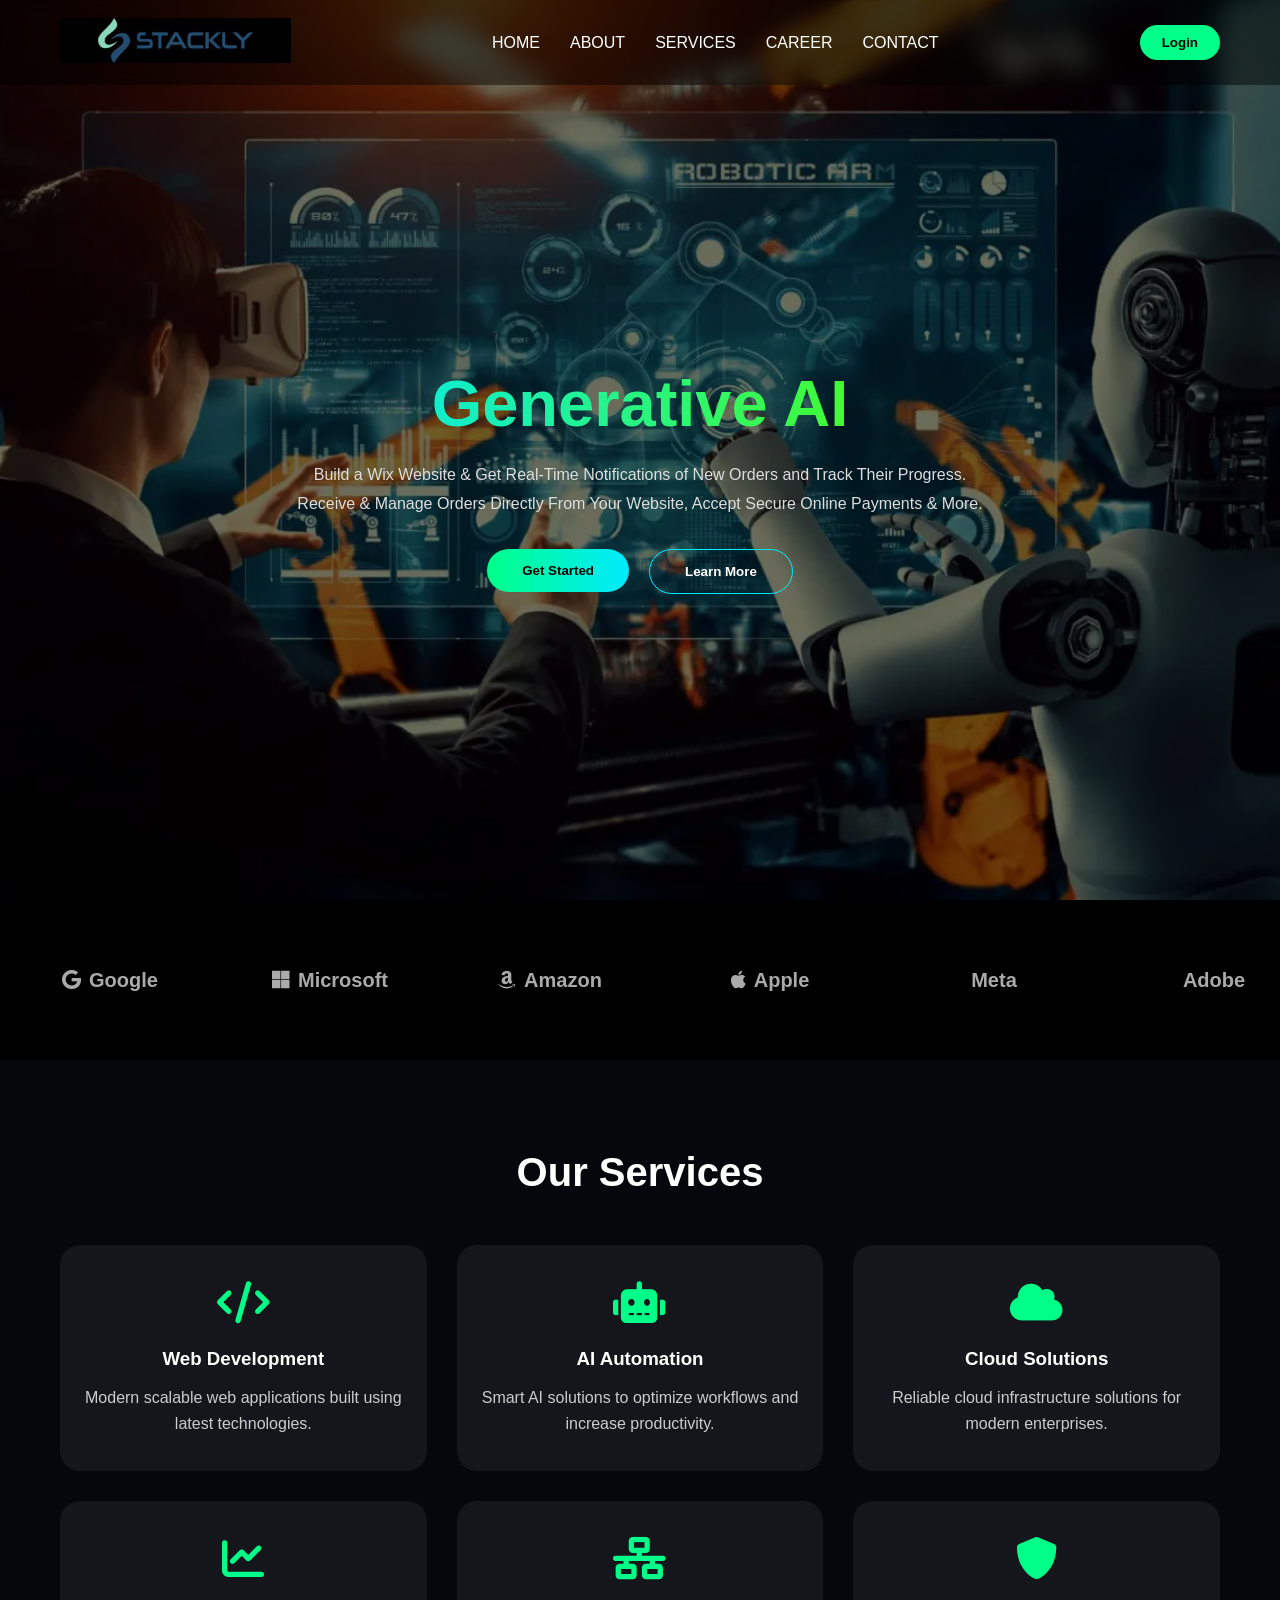
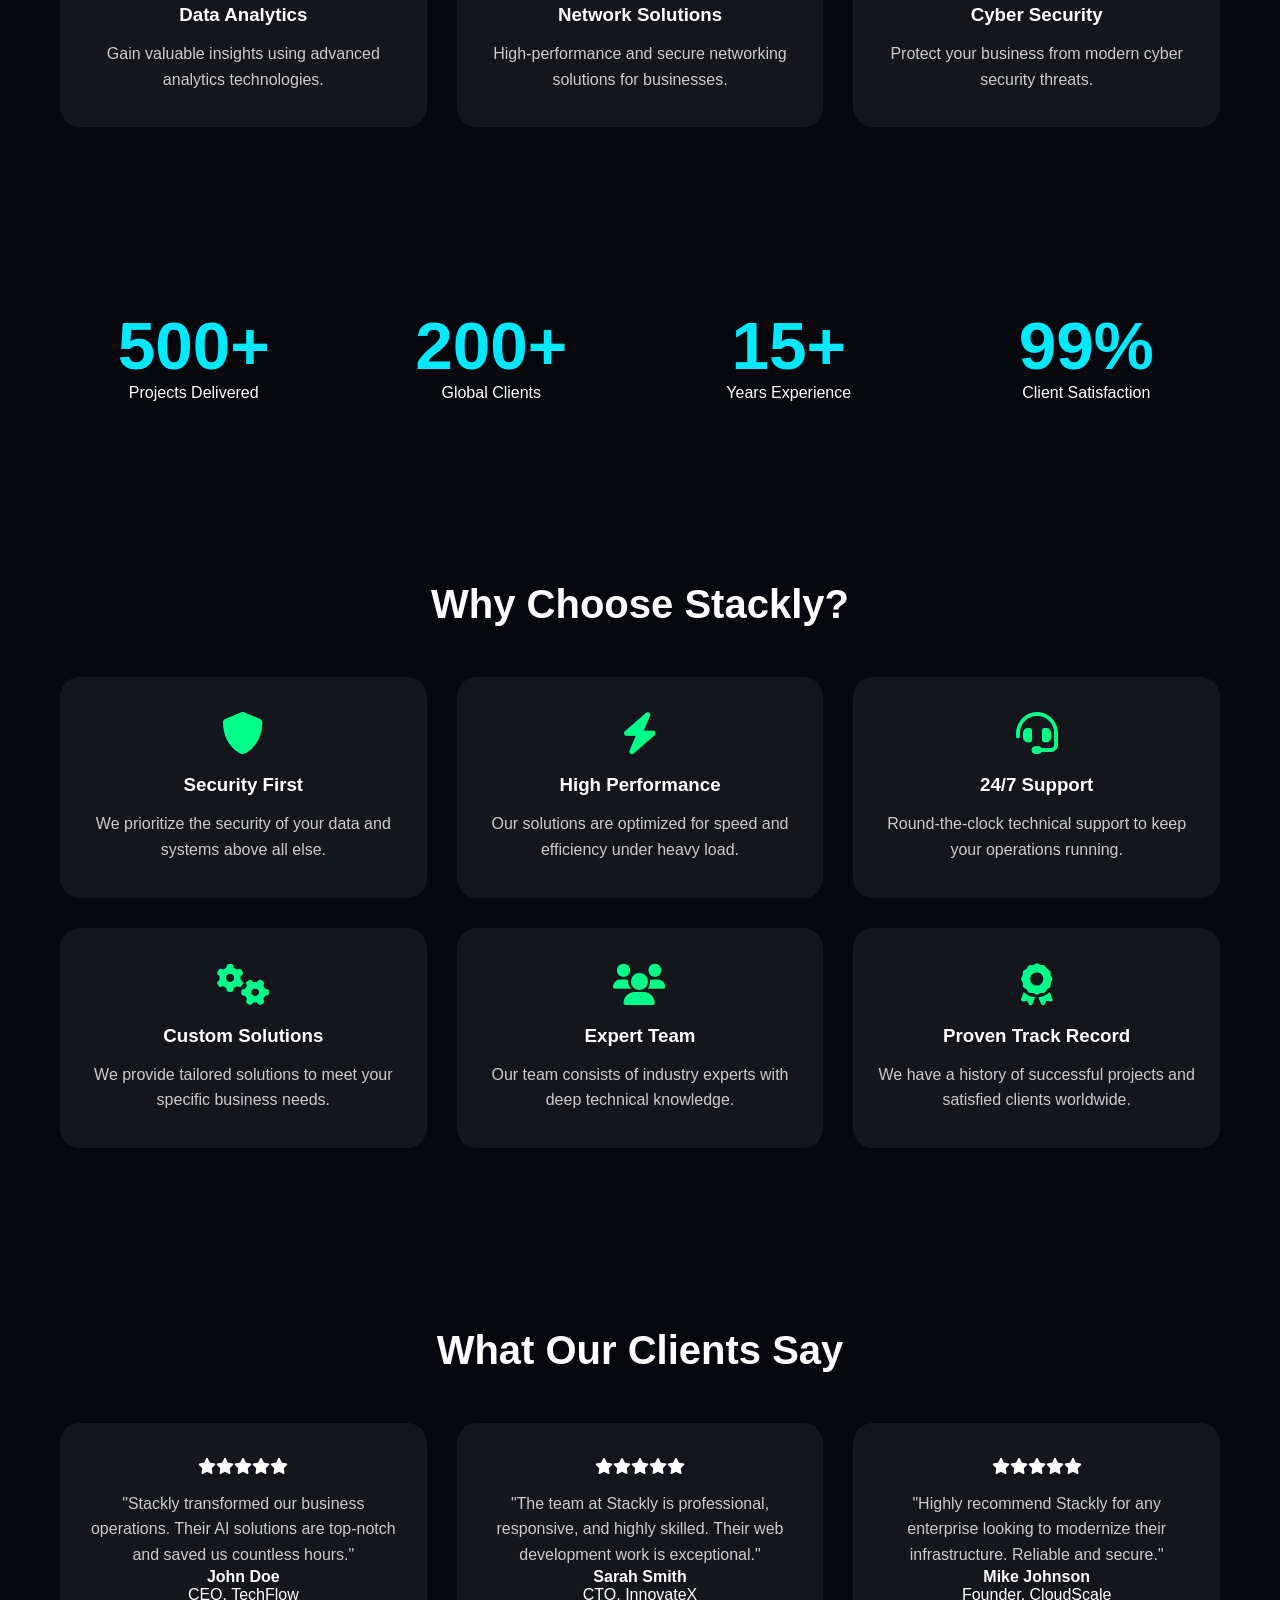
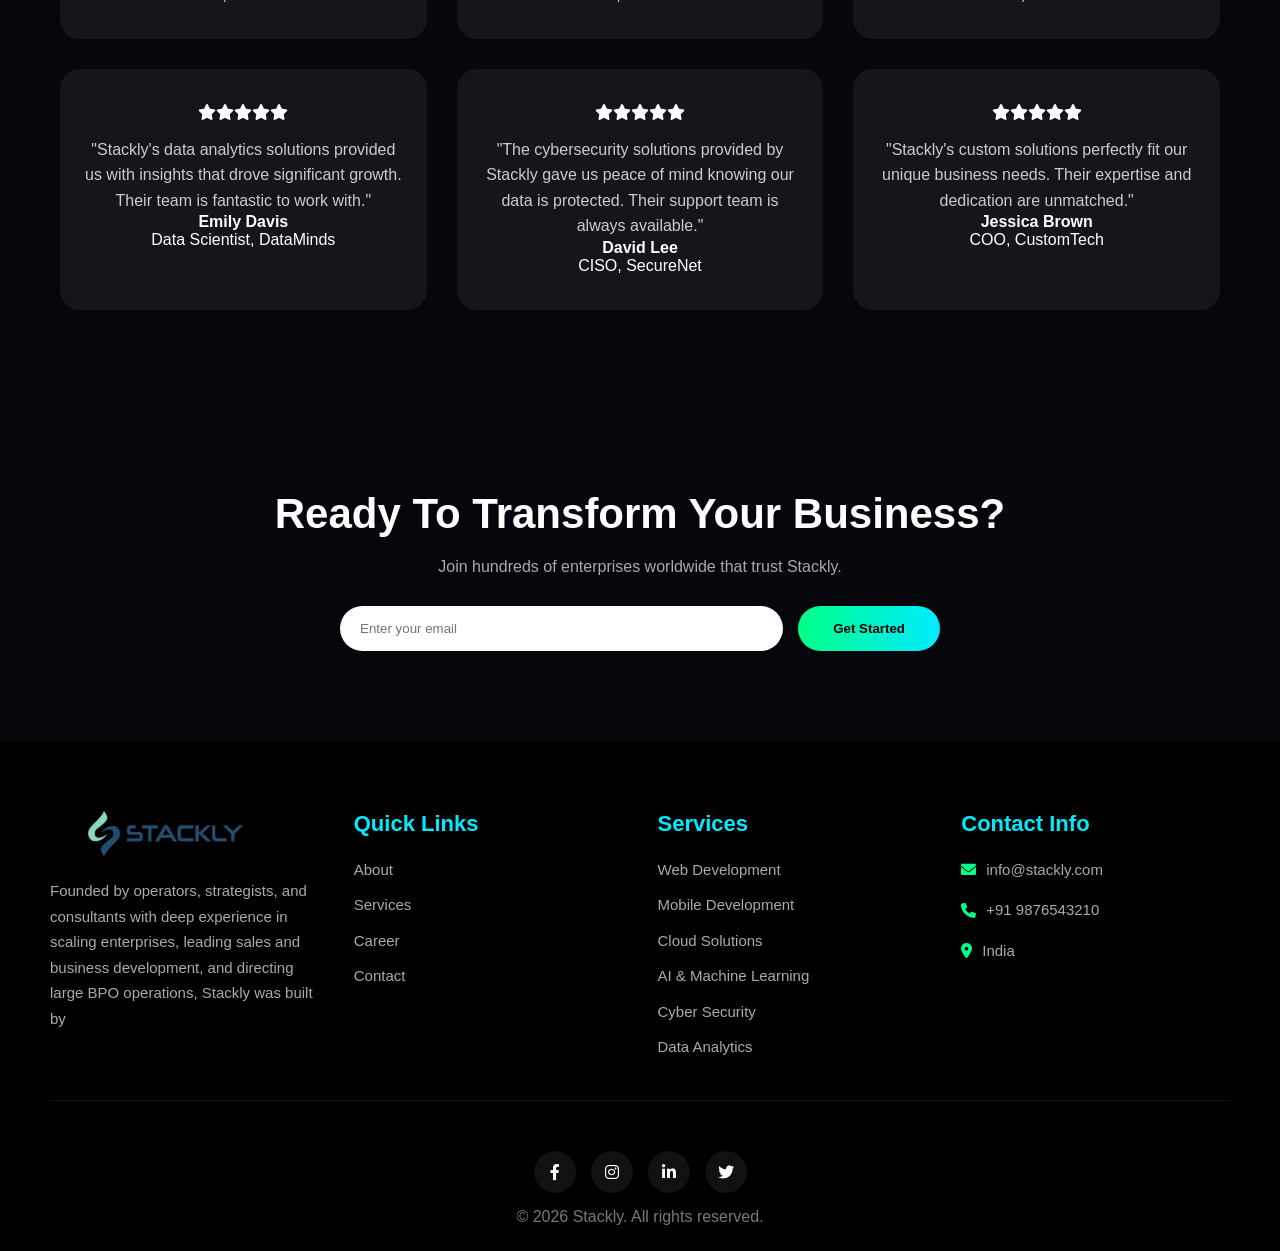
==== index.html @ a5173883 "Add files via upload" ====
<!DOCTYPE html>
<html lang="en">

<head>
  <meta charset="UTF-8" />
  <meta name="viewport" content="width=device-width, initial-scale=1.0" />

  <title>Stackly</title>

  <link rel="stylesheet" href="index.css" />

  <link rel="stylesheet"
    href="https://cdnjs.cloudflare.com/ajax/libs/font-awesome/6.0.0/css/all.min.css">
</head>

<body>

  <!-- NAVBAR -->

  <header class="navbar">

    <a href="index.html" class="logo">
      <img src="img.1.jpg" alt="Stackly Logo">
    </a>

    <nav>

      <ul class="nav-links" id="navLinks">

        <li><a href="index.html">HOME</a></li>

        <li><a href="about.html">ABOUT</a></li>

        <li><a href="services.html">SERVICES</a></li>

        <li><a href="career.html">CAREER</a></li>

        <li><a href="contact.html">CONTACT</a></li>

      </ul>

    </nav>

    <div class="nav-btns">

      <a href="login.html">
        <button class="login-btn">Login</button>
      </a>

      <div class="hamburger" id="hamburger">
        <i class="fas fa-bars"></i>
      </div>

    </div>

  </header>

  <!-- HERO SECTION -->

  <section class="hero">

    <img src="img23.webp" class="hero-bg" alt="background-image">

    <div class="hero-overlay"></div>

    <div class="hero-content">

      <h1>Generative AI</h1>

      <p>
        Build a Wix Website & Get Real-Time Notifications of New Orders and Track Their Progress.
        <br>
        Receive & Manage Orders Directly From Your Website, Accept Secure Online Payments & More.
      </p>

      <div class="hero-btns">

        <a href="services.html">
          <button class="cta">Get Started</button>
        </a>

        <a href="about.html">
          <button class="cta-secondary">Learn More</button>
        </a>

      </div>

    </div>

  </section>

  <!-- BRANDS -->

  <section class="brands">

    <div class="brands-track">

      <div class="brand-card">
        <i class="fab fa-google"></i> Google
      </div>

      <div class="brand-card">
        <i class="fab fa-microsoft"></i> Microsoft
      </div>

      <div class="brand-card">
        <i class="fab fa-amazon"></i> Amazon
      </div>

      <div class="brand-card">
        <i class="fab fa-apple"></i> Apple
      </div>

      <div class="brand-card">
        <i class="fab fa-meta"></i> Meta
      </div>

      <div class="brand-card">
        <i class="fab fa-adobe"></i> Adobe
      </div>

      <div class="brand-card">
        <i class="fab fa-google"></i> Google
      </div>

      <div class="brand-card">
        <i class="fab fa-microsoft"></i> Microsoft
      </div>

    </div>

  </section>

  <!-- SERVICES -->

  <section class="services">

    <h2 class="section-title">Our Services</h2>

    <div class="grid">

      <div class="card">

        <div class="card-icon">
          <i class="fas fa-code"></i>
        </div>

        <h3>Web Development</h3>

        <p>
          Modern scalable web applications built using latest technologies.
        </p>

      </div>

      <div class="card">

        <div class="card-icon">
          <i class="fas fa-robot"></i>
        </div>

        <h3>AI Automation</h3>

        <p>
          Smart AI solutions to optimize workflows and increase productivity.
        </p>

      </div>

      <div class="card">

        <div class="card-icon">
          <i class="fas fa-cloud"></i>
        </div>

        <h3>Cloud Solutions</h3>

        <p>
          Reliable cloud infrastructure solutions for modern enterprises.
        </p>

      </div>

      <div class="card">

        <div class="card-icon">
          <i class="fas fa-chart-line"></i>
        </div>

        <h3>Data Analytics</h3>

        <p>
          Gain valuable insights using advanced analytics technologies.
        </p>

      </div>

      <div class="card">

        <div class="card-icon">
          <i class="fas fa-network-wired"></i>
        </div>

        <h3>Network Solutions</h3>

        <p>
          High-performance and secure networking solutions for businesses.
        </p>

      </div>

      <div class="card">

        <div class="card-icon">
          <i class="fas fa-shield-alt"></i>
        </div>

        <h3>Cyber Security</h3>

        <p>
          Protect your business from modern cyber security threats.
        </p>

      </div>

    </div>

  </section>

  <!-- STATS -->

  <section class="stats">

    <div class="stats-grid">

      <div class="stat-item">

        <div class="stat-value">
          <h2>500+</h2>
        </div>

        <p>Projects Delivered</p>

      </div>

      <div class="stat-item">

        <div class="stat-value">
          <h2>200+</h2>
        </div>

        <p>Global Clients</p>

      </div>

      <div class="stat-item">

        <div class="stat-value">
          <h2>15+</h2>
        </div>

        <p>Years Experience</p>

      </div>

      <div class="stat-item">

        <div class="stat-value">
          <h2>99%</h2>
        </div>

        <p>Client Satisfaction</p>

      </div>

    </div>

  </section>

  <!-- WHY US -->

  <section class="why-us">
    <h2 class="section-title reveal">Why Choose Stackly?</h2>
    <div class="grid">
      <div class="feature-card reveal">
        <i class="fas fa-shield-alt"></i>
        <h3>Security First</h3>
        <p>We prioritize the security of your data and systems above all else.</p>
      </div>


      <div class="feature-card reveal">
        <i class="fas fa-bolt"></i>
        <h3>High Performance</h3>
        <p>Our solutions are optimized for speed and efficiency under heavy load.</p>
      </div> 
    

      <div class="feature-card reveal">
        <i class="fas fa-headset"></i>
        <h3>24/7 Support</h3>
        <p>Round-the-clock technical support to keep your operations running.</p>
      </div> 

      <div class="feature-card reveal">
        <i class="fas fa-cogs"></i>
        <h3>Custom Solutions</h3>
        <p>We provide tailored solutions to meet your specific business needs.</p>
      </div>

      <div class="feature-card reveal">
        <i class="fas fa-users"></i>
        <h3>Expert Team</h3>
        <p>Our team consists of industry experts with deep technical knowledge.</p>
    </div>

      <div class="feature-card reveal">
        <i class="fas fa-award"></i>
        <h3>Proven Track Record</h3>
        <p>We have a history of successful projects and satisfied clients worldwide.</p>
      </div>

    </div>
  </section>


  <section class="testimonials">
    <h2 class="section-title reveal">What Our Clients Say</h2>
    <div class="grid">
      <div class="testimonial-card reveal">
        <div class="stars">
          <i class="fas fa-star"></i><i class="fas fa-star"></i><i class="fas fa-star"></i><i class="fas fa-star"></i><i
            class="fas fa-star"></i>
        </div>
        <p>"Stackly transformed our business operations. Their AI solutions are top-notch and saved us countless hours."
        </p>
        <div class="client-info">
          <h4>John Doe</h4>
          <span>CEO, TechFlow</span>
        </div>
      </div>
      <div class="testimonial-card reveal">
        <div class="stars">
          <i class="fas fa-star"></i><i class="fas fa-star"></i><i class="fas fa-star"></i><i class="fas fa-star"></i><i
            class="fas fa-star"></i>
        </div>
        <p>"The team at Stackly is professional, responsive, and highly skilled. Their web development work is
          exceptional."</p>
        <div class="client-info">
          <h4>Sarah Smith</h4>
          <span>CTO, InnovateX</span>
        </div>
      </div>
      <div class="testimonial-card reveal">
        <div class="stars">
          <i class="fas fa-star"></i><i class="fas fa-star"></i><i class="fas fa-star"></i><i class="fas fa-star"></i><i class="fas fa-star"></i>
        </div>
        <p>"Highly recommend Stackly for any enterprise looking to modernize their infrastructure. Reliable and secure."
        </p>
        <div class="client-info">
          <h4>Mike Johnson</h4>
          <span>Founder, CloudScale</span>
        </div>
      </div> 
    

        <div class="testimonial-card reveal">
          <div class="stars">
            <i class="fas fa-star"></i><i class="fas fa-star"></i><i class="fas fa-star"></i><i class="fas fa-star"></i><i
              class="fas fa-star"></i></div>
          <p>"Stackly's data analytics solutions provided us with insights that drove significant growth. Their team is fantastic to work with."</p>
          <div class="client-info">
            <h4>Emily Davis</h4>
            <span>Data Scientist, DataMinds</span>
          </div>
        </div>

        <div class="testimonial-card reveal">
          <div class="stars">
            <i class="fas fa-star"></i><i class="fas fa-star"></i><i class="fas fa-star"></i><i class="fas fa-star"></i><i
              class="fas fa-star"></i></div>
          <p>"The cybersecurity solutions provided by Stackly gave us peace of mind knowing our data is protected. Their support team is always available."</p>
          <div class="client-info">
            <h4>David Lee</h4>
            <span>CISO, SecureNet</span>
          </div>
        </div> 


          <div class="testimonial-card reveal">
            <div class="stars">
              <i class="fas fa-star"></i><i class="fas fa-star"></i><i class="fas fa-star"></i><i class="fas fa-star"></i><i
                class="fas fa-star"></i></div>
            <p>"Stackly's custom solutions perfectly fit our unique business needs. Their expertise and dedication are unmatched."</p>
            <div class="client-info">
              <h4>Jessica Brown</h4>
              <span>COO, CustomTech</span>
            </div>
      </div>

    </div>
  </section>



  <!-- CTA -->

  <section class="final-cta">

    <div class="cta-content">

      <h2>Ready To Transform Your Business?</h2>

      <p>
        Join hundreds of enterprises worldwide that trust Stackly.
      </p>

      <div class="subscribe-form">

        <input type="email" placeholder="Enter your email">

        <button class="cta">Get Started</button>

      </div>

    </div>

  </section>

  <!-- FOOTER -->

  <footer class="footer">

    <div class="footer-container">

      <div class="footer-col">

        <a href="index.html" class="footer-logo">
          <img src="img.1.jpg" alt="logo">
        </a>

        <p>
          Founded by operators, strategists, and consultants with deep experience in scaling enterprises, leading sales and business development, and directing large BPO operations, Stackly was built by
        </p>

      </div>

      <div class="footer-col">

        <h3>Quick Links</h3>

        <ul>

          <li><a href="#">About</a></li>

          <li><a href="#">Services</a></li>

          <li><a href="#">Career</a></li>

          <li><a href="#">Contact</a></li>

        </ul>

      </div>
     <div class="footer-col">

        <h3>Services</h3>

        <ul>

          <li><a href="#">Web Development</a></li>

          <li><a href="#">Mobile Development</a></li>

          <li><a href="#">Cloud Solutions</a></li>

          <li><a href="#">AI & Machine Learning</a></li>
          
          <li><a href="#">Cyber Security</a></li>

          <li><a href="#">Data Analytics</a></li>

        </ul>

      </div>
      <div class="footer-col">

        <h3>Contact Info</h3>

        <div class="contact-item">
          <i class="fas fa-envelope"></i>
          <span>info@stackly.com</span>
        </div>

        <div class="contact-item">
          <i class="fas fa-phone"></i>
          <span>+91 9876543210</span>
        </div>

        <div class="contact-item">
          <i class="fas fa-map-marker-alt"></i>
          <span>India</span>
        </div>

      </div>

    </div>

    <div class="footer-bottom">

      <div class="social-media">

        <a href="#">
          <i class="fab fa-facebook-f"></i>
        </a>

        <a href="#">
          <i class="fab fa-instagram"></i>
        </a>

        <a href="#">
          <i class="fab fa-linkedin-in"></i>
        </a>

        <a href="#">
          <i class="fab fa-twitter"></i>
        </a>

      </div>

      <p>© 2026 Stackly. All rights reserved.</p>

    </div>

  </footer>

  <script src="script.js"></script>

</body>

</html>
---- index.css ----
*{
  margin:0;
  padding:0;
  box-sizing:border-box;
  font-family:"Segoe UI",sans-serif;
}

body{
  background:#05070d;
  color:#fff;
  overflow-x:hidden;
}

/* NAVBAR */

.navbar{
  width:100%;
  padding:18px 60px;
  display:flex;
  justify-content:space-between;
  align-items:center;
  position:fixed;
  top:0;
  left:0;
  z-index:1000;
  background:rgba(0,0,0,0.45);
  backdrop-filter:blur(10px);
}

.logo img{
  height:45px;
}

.nav-links{
  display:flex;
  gap:30px;
  list-style:none;
}

.nav-links a{
  text-decoration:none;
  color:#fff;
  transition:0.3s;
}

.nav-links a:hover{
  color:#00eaff;
}

.nav-btns{
  display:flex;
  align-items:center;
  gap:15px;
}

.login-btn{
  padding:10px 22px;
  border:none;
  border-radius:30px;
  background:#00ff88;
  color:#000;
  cursor:pointer;
  font-weight:600;
}

.hamburger{
  display:none;
  font-size:24px;
  color:#fff;
  cursor:pointer;
}

/* HERO */

.hero{
  position:relative;
  min-height:100vh;
  display:flex;
  justify-content:center;
  align-items:center;
  text-align:center;
  overflow:hidden;
  padding:100px 20px 40px;
}

.hero-bg{
  position:absolute;
  top:0;
  left:0;
  width:100%;
  height:100%;
  object-fit:cover;
  object-position:center;
  z-index:-2;
}

.hero-overlay{
  position:absolute;
  inset:0;
  background:rgba(0,0,0,0.55);
  z-index:-1;
}

.hero-content{
  max-width:800px;
  position:relative;
  z-index:2;
}

.hero h1{
  font-size:65px;
  margin-bottom:20px;

  background:linear-gradient(to right,#00eaff,#52ff00);
  -webkit-background-clip:text;
  color:transparent;
}

.hero p{
  line-height:1.8;
  color:#ddd;
}

.hero-btns{
  margin-top:30px;
  display:flex;
  justify-content:center;
  gap:20px;
}

.cta,
.cta-secondary{
  padding:14px 35px;
  border-radius:30px;
  cursor:pointer;
  font-weight:bold;
}

.cta{
  border:none;
  background:linear-gradient(to right,#00ff88,#00eaff);
  color:#000;
}

.cta-secondary{
  border:1px solid #00eaff;
  background:transparent;
  color:#fff;
}

/* BRANDS */

.brands{
  padding:45px 0;
  background:#000;
  overflow:hidden;
}

.brands-track{
  display:flex;
  width:max-content;
  animation:scroll 25s linear infinite;
}

.brand-card{
  min-width:220px;
  height:70px;
  display:flex;
  align-items:center;
  justify-content:center;
  gap:8px;
  color:#aaa;
  font-size:20px;
  font-weight:bold;
}

@keyframes scroll{
  from{
    transform:translateX(0);
  }

  to{
    transform:translateX(-50%);
  }
}

/* SERVICES */

.services,
.stats,
.why-us,
.testimonials{
  padding:90px 60px;
}

.section-title{
  text-align:center;
  margin-bottom:50px;
  font-size:40px;
}

.grid{
  display:grid;
  grid-template-columns:repeat(3,1fr);
  gap:30px;
}

.card,
.feature-card,
.testimonial-card{
  padding:35px 25px;
  background:rgba(255,255,255,0.06);
  border-radius:20px;
  text-align:center;
  transition:0.4s;
}

.card:hover,
.feature-card:hover,
.testimonial-card:hover{
  transform:translateY(-10px);
  border:1px solid #00eaff;
}

.card-icon,
.feature-card i{
  font-size:42px;
  color:#00ff88;
  margin-bottom:20px;
}

.card p,
.feature-card p,
.testimonial-card p{
  color:#ccc;
  margin-top:15px;
  line-height:1.6;
}

/* STATS */

.stats-grid{
  display:grid;
  grid-template-columns:repeat(4,1fr);
  gap:30px;
  text-align:center;
}

.stat-value{
  font-size:45px;
  color:#00eaff;
}

/* CTA */

.final-cta{
  padding:90px 20px;
  text-align:center;
}

.cta-content h2{
  font-size:42px;
  margin-bottom:20px;
}

.cta-content p{
  color:#aaa;
  margin-bottom:30px;
}

.subscribe-form{
  display:flex;
  justify-content:center;
  gap:15px;
  max-width:600px;
  margin:auto;
}

.subscribe-form input{
  flex:1;
  padding:15px 20px;
  border-radius:30px;
  border:none;
  outline:none;
}

/* FOOTER */

.footer{
  background:#000;
  padding:70px 50px 25px;
}

.footer-container{
  display:grid;
  grid-template-columns:repeat(4,1fr);
  gap:35px;
}

.footer-logo img{
  height:45px;
  margin-bottom:15px;
}

.footer-col h3{
  color:#00eaff;
  margin-bottom:20px;
  font-size:22px;
}

.footer-col p,
.footer-col a,
.contact-item{
  color:#aaa;
  text-decoration:none;
  line-height:1.7;
  font-size:15px;
}

.footer-col ul{
  list-style:none;
}

.footer-col ul li{
  margin-bottom:10px;
}

.footer-col ul li a:hover{
  color:#00eaff;
}

.contact-item{
  display:flex;
  align-items:center;
  gap:10px;
  margin-bottom:15px;
}

.contact-item i{
  color:#00ff88;
}

.social-media{
  margin:30px 0 15px;
  display:flex;
  justify-content:center;
  align-items:center;
  gap:15px;
}

.social-media a{
  width:42px;
  height:42px;
  border-radius:50%;
  background:#111;
  display:flex;
  justify-content:center;
  align-items:center;
  color:#fff;
  text-decoration:none;
  transition:0.3s;
}

.social-media a:hover{
  background:#00eaff;
  color:#000;
}

.footer-bottom{
  border-top:1px solid rgba(255,255,255,0.08);
  padding-top:20px;
  text-align:center;
  color:#777;
  margin-top:30px;
}

/* TABLET */

@media(max-width:992px){

  .navbar{
    padding:15px 30px;
  }

  .grid{
    grid-template-columns:repeat(2,1fr);
  }

  .stats-grid{
    grid-template-columns:repeat(2,1fr);
  }

  .footer-container{
    grid-template-columns:repeat(2,1fr);
  }

  .hero h1{
    font-size:50px;
  }

}

/* MOBILE */

@media(max-width:768px){

  .navbar{
    padding:10px 12px;
  }

  .logo img{
    height:32px;
  }

  .login-btn{
    padding:6px 12px;
    font-size:11px;
  }

  .hamburger{
    display:block;
  }

  .nav-links{
    position:fixed;
    top:0;
    right:-100%;
    width:230px;
    height:100vh;
    background:#05070d;
    flex-direction:column;
    padding:85px 25px;
    gap:22px;
    transition:0.4s;
    z-index:2500;
  }

  .nav-links.active{
    right:0;
  }

  .hero{
    min-height:100vh;
    padding:75px 20px 30px;
  }

  .hero-bg{
    object-fit:cover;
    object-position:center top;
  }

  .hero-content{
    max-width:100%;
    margin-top:20px;
  }

  .hero h1{
    font-size:28px;
    margin-bottom:12px;
  }

  .hero p{
    font-size:12px;
    line-height:1.5;
  }

  .hero-btns{
    flex-direction:column;
    gap:12px;
    margin-top:22px;
  }

  .hero-btns a{
    width:100%;
  }

  .cta,
  .cta-secondary{
    width:100%;
    padding:12px 20px;
  }

  .brands{
    padding:25px 0;
  }

  .brand-card{
    min-width:140px;
    height:50px;
    font-size:13px;
  }

  .services,
  .stats,
  .why-us,
  .testimonials{
    padding:40px 15px;
  }

  .grid,
  .stats-grid,
  .footer-container{
    grid-template-columns:1fr;
    gap:18px;
  }

  .section-title{
    font-size:26px;
  }

  .footer{
    padding:45px 18px 25px;
  }

  .footer-container{
    gap:28px;
    text-align:center;
  }

  .footer-logo img{
    height:38px;
  }

  .contact-item{
    justify-content:center;
  }

  .social-media{
    flex-wrap:wrap;
    gap:12px;
  }

  .social-media a{
    width:40px;
    height:40px;
  }

  .footer-col h3{
    font-size:20px;
  }

  .footer-col p,
  .footer-col a{
    font-size:14px;
  }

}

/* SMALL MOBILE */

@media(max-width:480px){

  .hero h1{
    font-size:26px;
  }

  .hero p{
    font-size:12px;
  }

  .section-title{
    font-size:24px;
  }

  .cta-content h2{
    font-size:24px;
  }

}
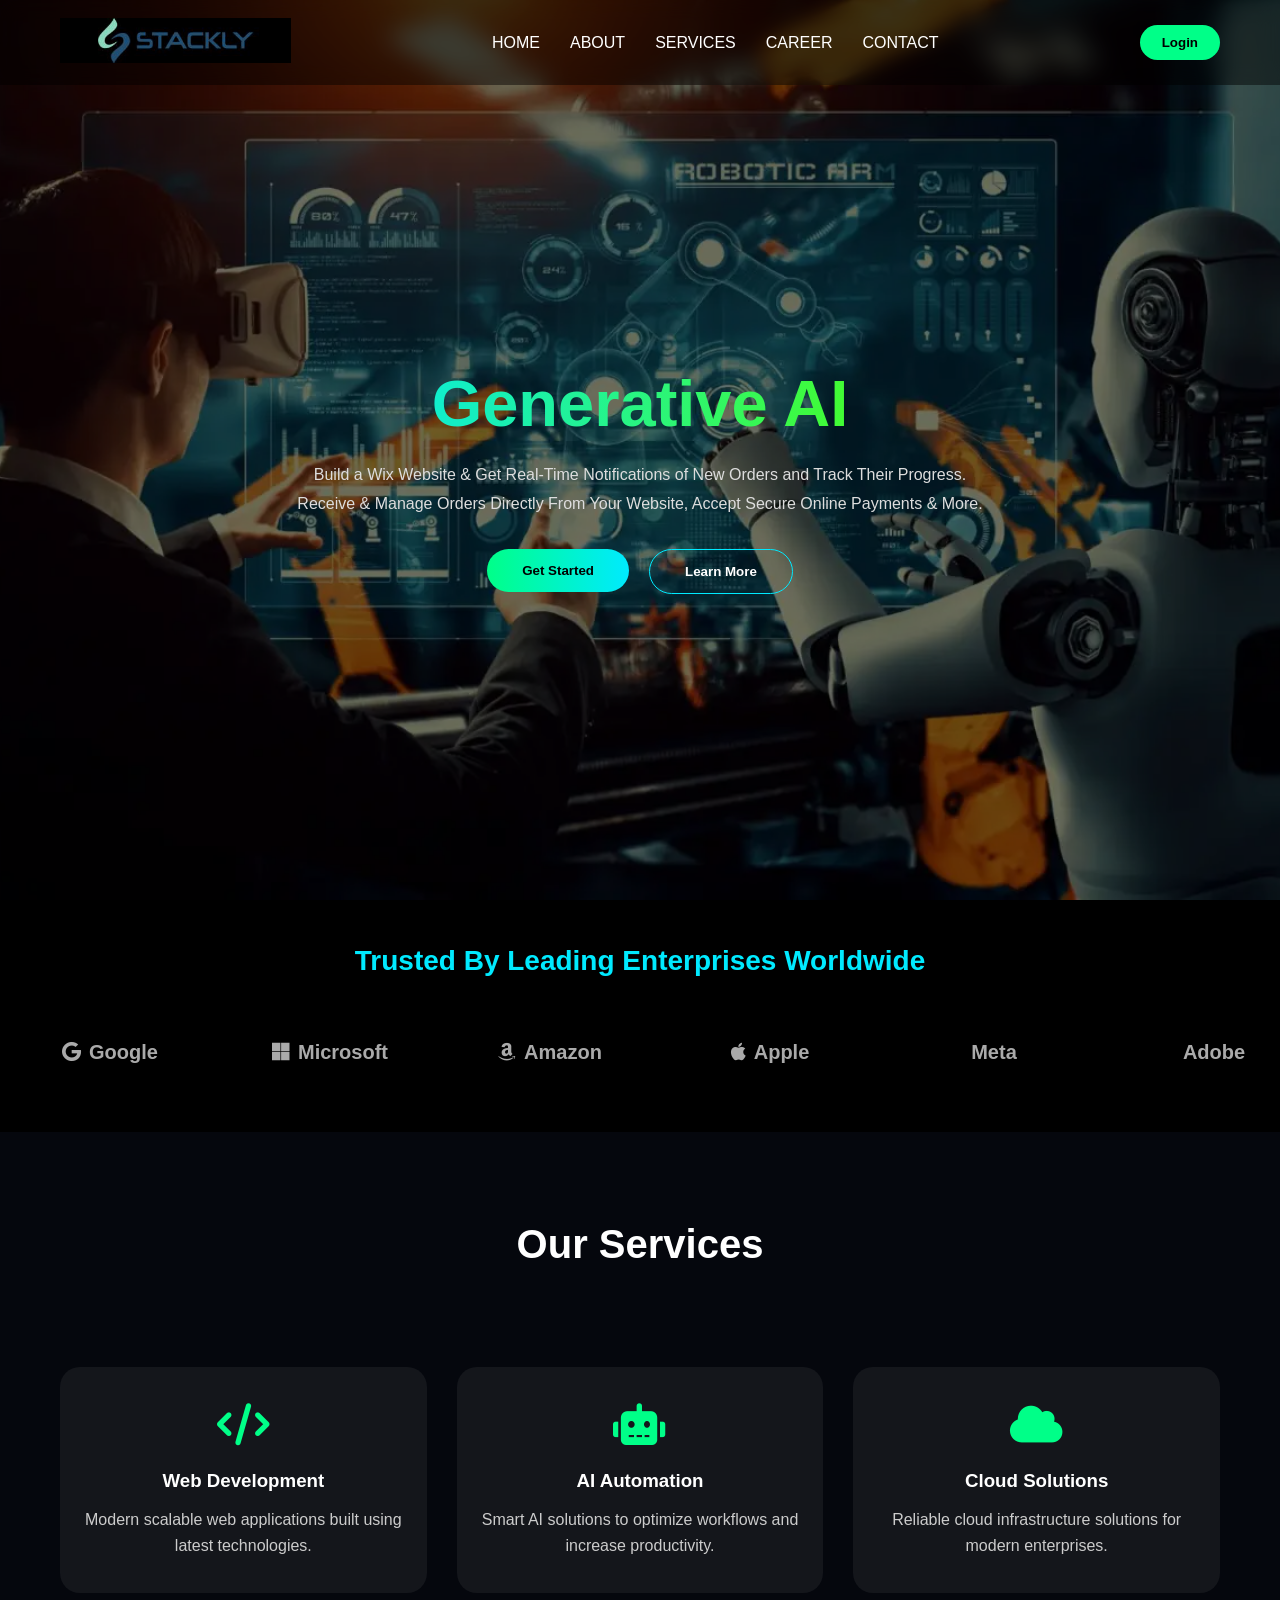
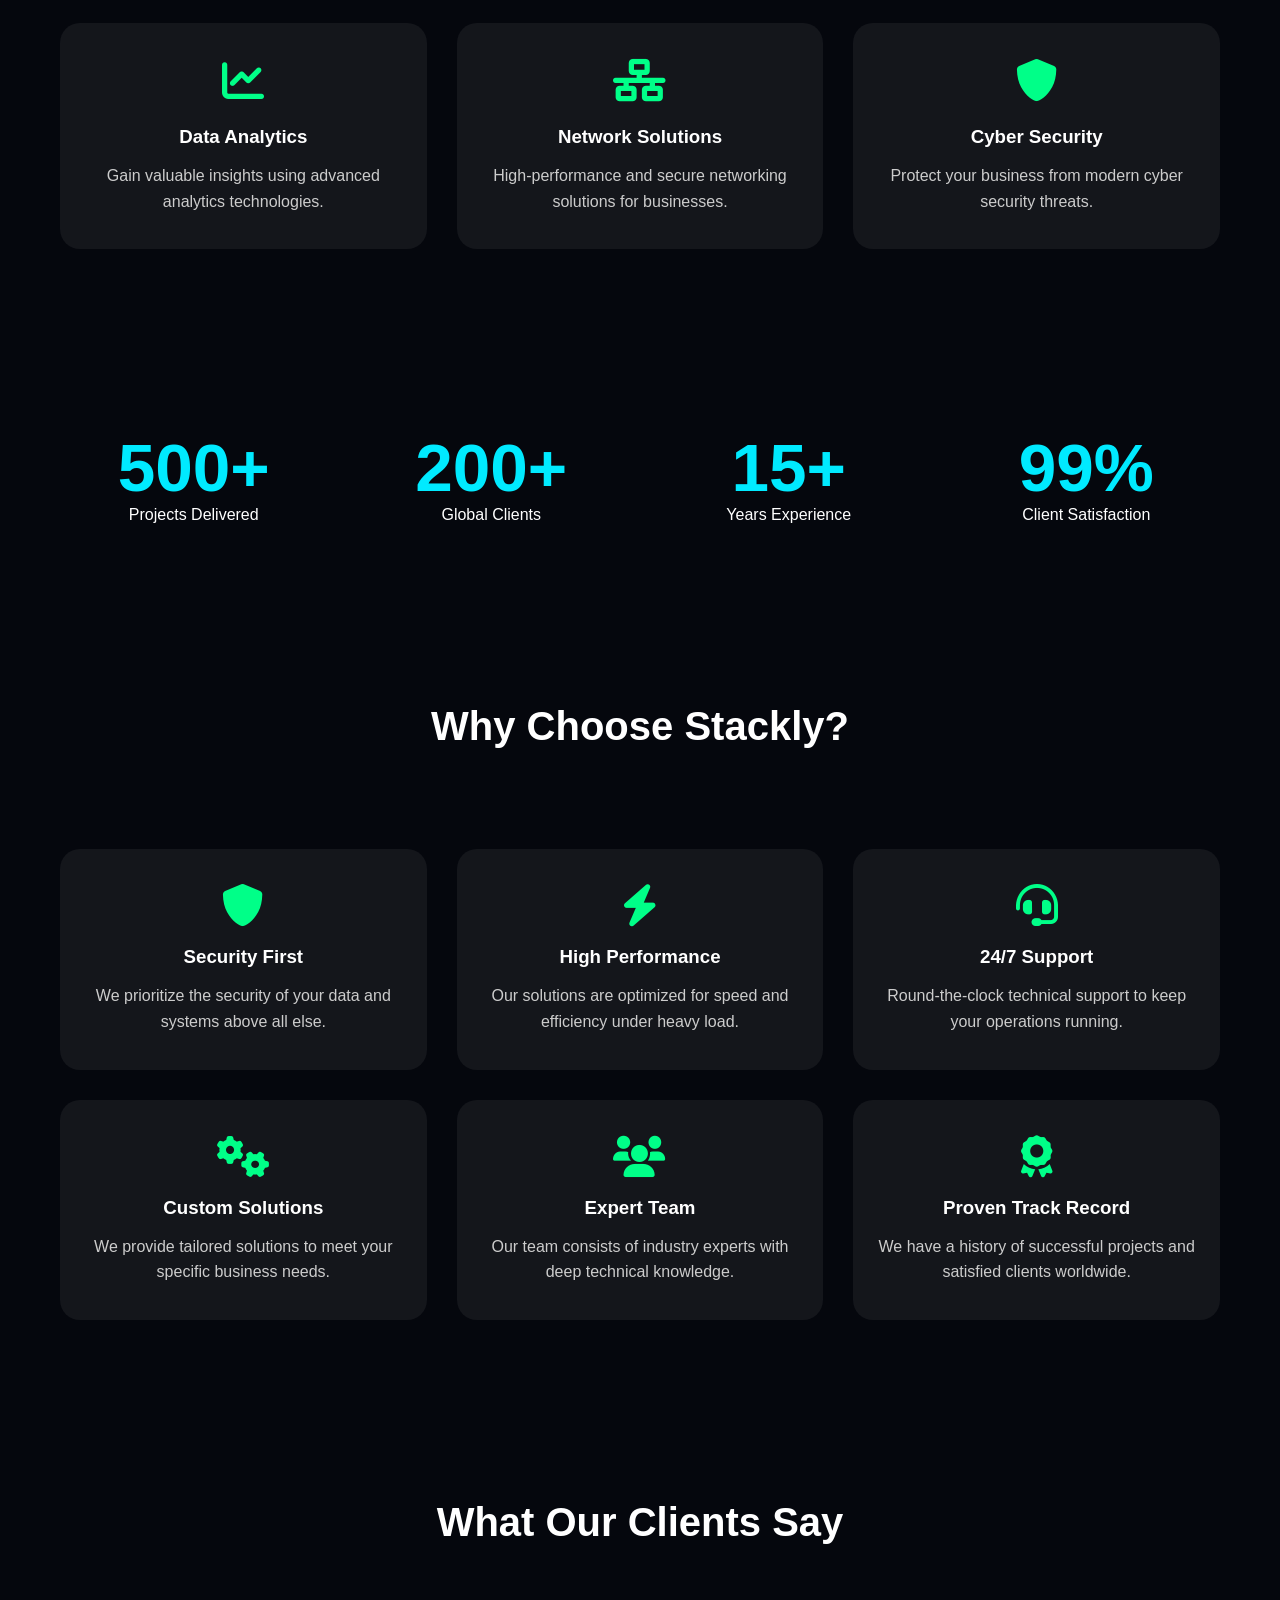
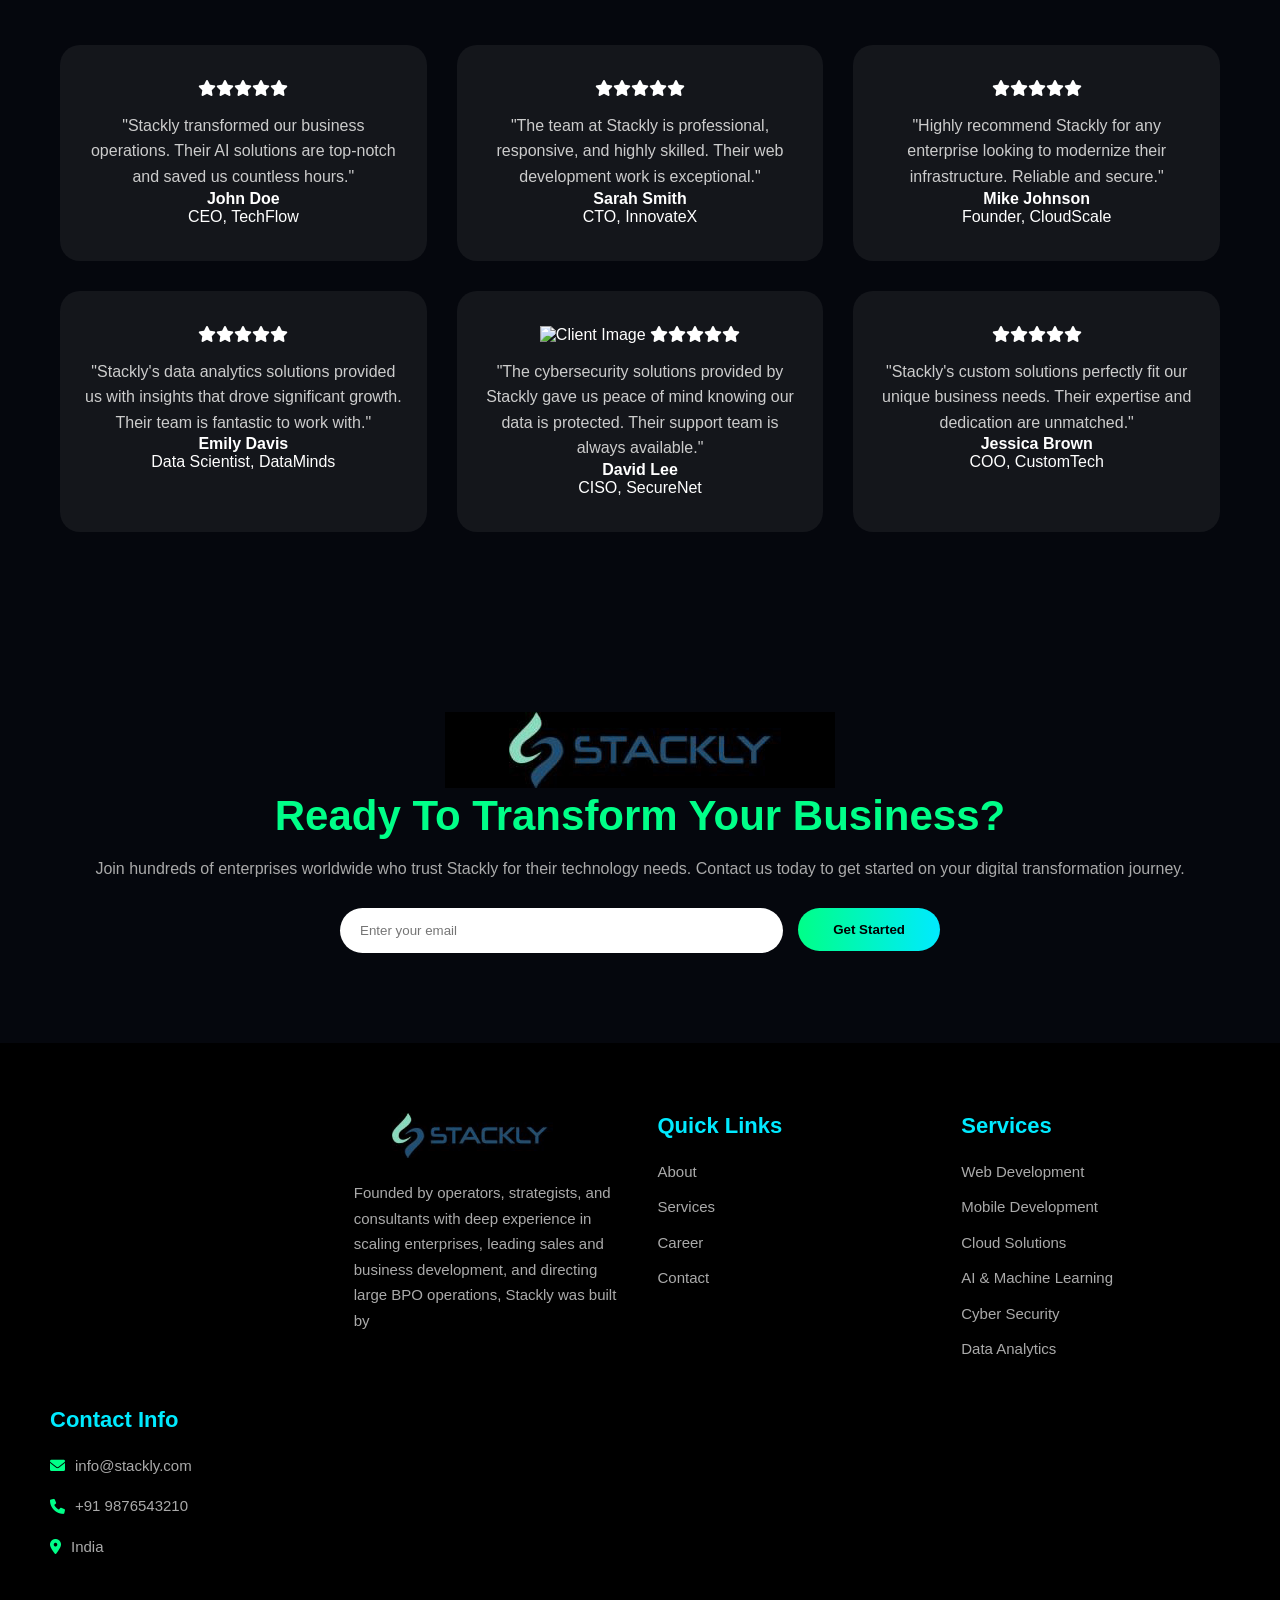
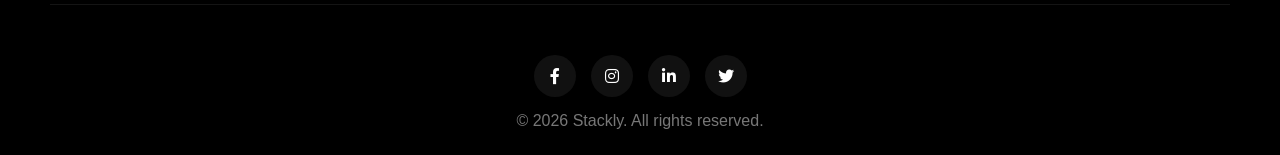
==== commit 6bc99a7a: "Add files via upload" ====
--- a/index.html
+++ b/index.html
@@ -14,6 +14,16 @@
 </head>
 
 <body>
+<body>
+    <div class="preloader">
+        <div class="preloader-content">
+            <img src="img.1.jpg" alt="Stackly Logo" class="preloader-logo">
+            <div class="loading-dots"><span></span><span></span><span></span></div>
+        </div>
+    </div>
+  
+    
+
 
   <!-- NAVBAR -->
 
@@ -29,13 +39,13 @@
 
         <li><a href="index.html">HOME</a></li>
 
-        <li><a href="about.html">ABOUT</a></li>
-
-        <li><a href="services.html">SERVICES</a></li>
-
-        <li><a href="career.html">CAREER</a></li>
-
-        <li><a href="contact.html">CONTACT</a></li>
+        <li><a  href="405.html">ABOUT</a></li>
+
+        <li><a href=" 405.html">SERVICES</a></li>
+
+        <li><a href=" 405.html">CAREER</a></li>
+
+        <li><a href=" 405.html">CONTACT</a></li>
 
       </ul>
 
@@ -45,6 +55,8 @@
 
       <a href="login.html">
         <button class="login-btn">Login</button>
+
+
       </a>
 
       <div class="hamburger" id="hamburger">
@@ -75,11 +87,11 @@
 
       <div class="hero-btns">
 
-        <a href="services.html">
+        <a href="405.html">
           <button class="cta">Get Started</button>
         </a>
 
-        <a href="about.html">
+        <a href=" 405.html">
           <button class="cta-secondary">Learn More</button>
         </a>
 
@@ -92,6 +104,8 @@
   <!-- BRANDS -->
 
   <section class="brands">
+    <h2 class="brand-title">Trusted By Leading Enterprises Worldwide</h2>
+
 
     <div class="brands-track">
 
@@ -377,6 +391,7 @@
 
         <div class="testimonial-card reveal">
           <div class="stars">
+            <img src="img.3.jpg" alt="Client Image">
             <i class="fas fa-star"></i><i class="fas fa-star"></i><i class="fas fa-star"></i><i class="fas fa-star"></i><i
               class="fas fa-star"></i></div>
           <p>"The cybersecurity solutions provided by Stackly gave us peace of mind knowing our data is protected. Their support team is always available."</p>
@@ -408,18 +423,22 @@
   <section class="final-cta">
 
     <div class="cta-content">
+      <img src="img.1.jpg" alt="Stackly Logo">
+    
 
       <h2>Ready To Transform Your Business?</h2>
 
       <p>
-        Join hundreds of enterprises worldwide that trust Stackly.
+        Join hundreds of enterprises worldwide who trust Stackly for their technology needs. Contact us today to get started on your digital transformation journey.
       </p>
 
       <div class="subscribe-form">
 
         <input type="email" placeholder="Enter your email">
 
+      <a href="405.html ">
         <button class="cta">Get Started</button>
+      
 
       </div>
 
--- a/index.css
+++ b/index.css
@@ -9,6 +9,84 @@
   background:#05070d;
   color:#fff;
   overflow-x:hidden;
+}
+/* PRELOADER */
+logo img{
+  height:45px;
+  width: auto;
+}
+
+.preloader{
+  position:fixed;
+  top:0;
+  left:0;
+  width:100%;
+  height:100%;
+  background:#05070d;
+  display:flex;
+  justify-content:center;
+  align-items:center;
+  z-index:9999;
+  transition:0.5s ease;
+}
+
+.preloader.hide{
+  opacity:0;
+  visibility:hidden;
+}
+
+.preloader-content{
+  text-align:center;
+}
+
+.preloader-logo{
+  width:120px;
+  margin-bottom:30px;
+  animation:pulse 1.5s infinite;
+}
+
+.loading-dots{
+  display:flex;
+  justify-content:center;
+  gap:8px;
+}
+
+.loading-dots span{
+  width:10px;
+  height:10px;
+  background:#00eaff;
+  border-radius:50%;
+  animation:dots 1s infinite ease-in-out;
+}
+
+.loading-dots span:nth-child(2){
+  animation-delay:0.2s;
+}
+
+.loading-dots span:nth-child(3){
+  animation-delay:0.4s;
+}
+
+@keyframes dots{
+  0%,100%{
+    transform:translateY(0);
+    opacity:0.4;
+  }
+
+  50%{
+    transform:translateY(-10px);
+    opacity:1;
+  }
+}
+
+@keyframes pulse{
+  0%,100%{
+    transform:scale(1);
+  }
+
+  50%{
+    transform:scale(1.08);
+  }
 }
 
 /* NAVBAR */
@@ -110,10 +188,12 @@
 .hero h1{
   font-size:65px;
   margin-bottom:20px;
-
   background:linear-gradient(to right,#00eaff,#52ff00);
-  -webkit-background-clip:text;
+  background-clip:text;
+
+
   color:transparent;
+
 }
 
 .hero p{
@@ -155,6 +235,12 @@
   background:#000;
   overflow:hidden;
 }
+.brand-title{
+  text-align:center;
+  margin-bottom:40px;
+  font-size:28px;
+  color:#00eaff;
+}
 
 .brands-track{
   display:flex;
@@ -195,7 +281,7 @@
 
 .section-title{
   text-align:center;
-  margin-bottom:50px;
+  margin-bottom:100px;
   font-size:40px;
 }
 
@@ -256,12 +342,19 @@
 .final-cta{
   padding:90px 20px;
   text-align:center;
+
+}
+cta.content{
+  max-width:600px;
+  margin:auto;
 }
 
 .cta-content h2{
   font-size:42px;
   margin-bottom:20px;
-}
+  color: #00ff88;
+}
+
 
 .cta-content p{
   color:#aaa;
@@ -566,4 +659,28 @@
     font-size:24px;
   }
 
+}
+/* Mobile */
+@media (max-width: 480px){
+  body{
+    align-items: center;
+    padding: 16px;
+  }
+
+  .error-page h1{
+    font-size: 90px;
+  }
+
+  .error-page h2{
+    font-size: 26px;
+  }
+
+  .error-page p{
+    font-size: 14px;
+  }
+
+  .home-btn{
+    width: 100%;
+    max-width: 260px;
+  }
 }
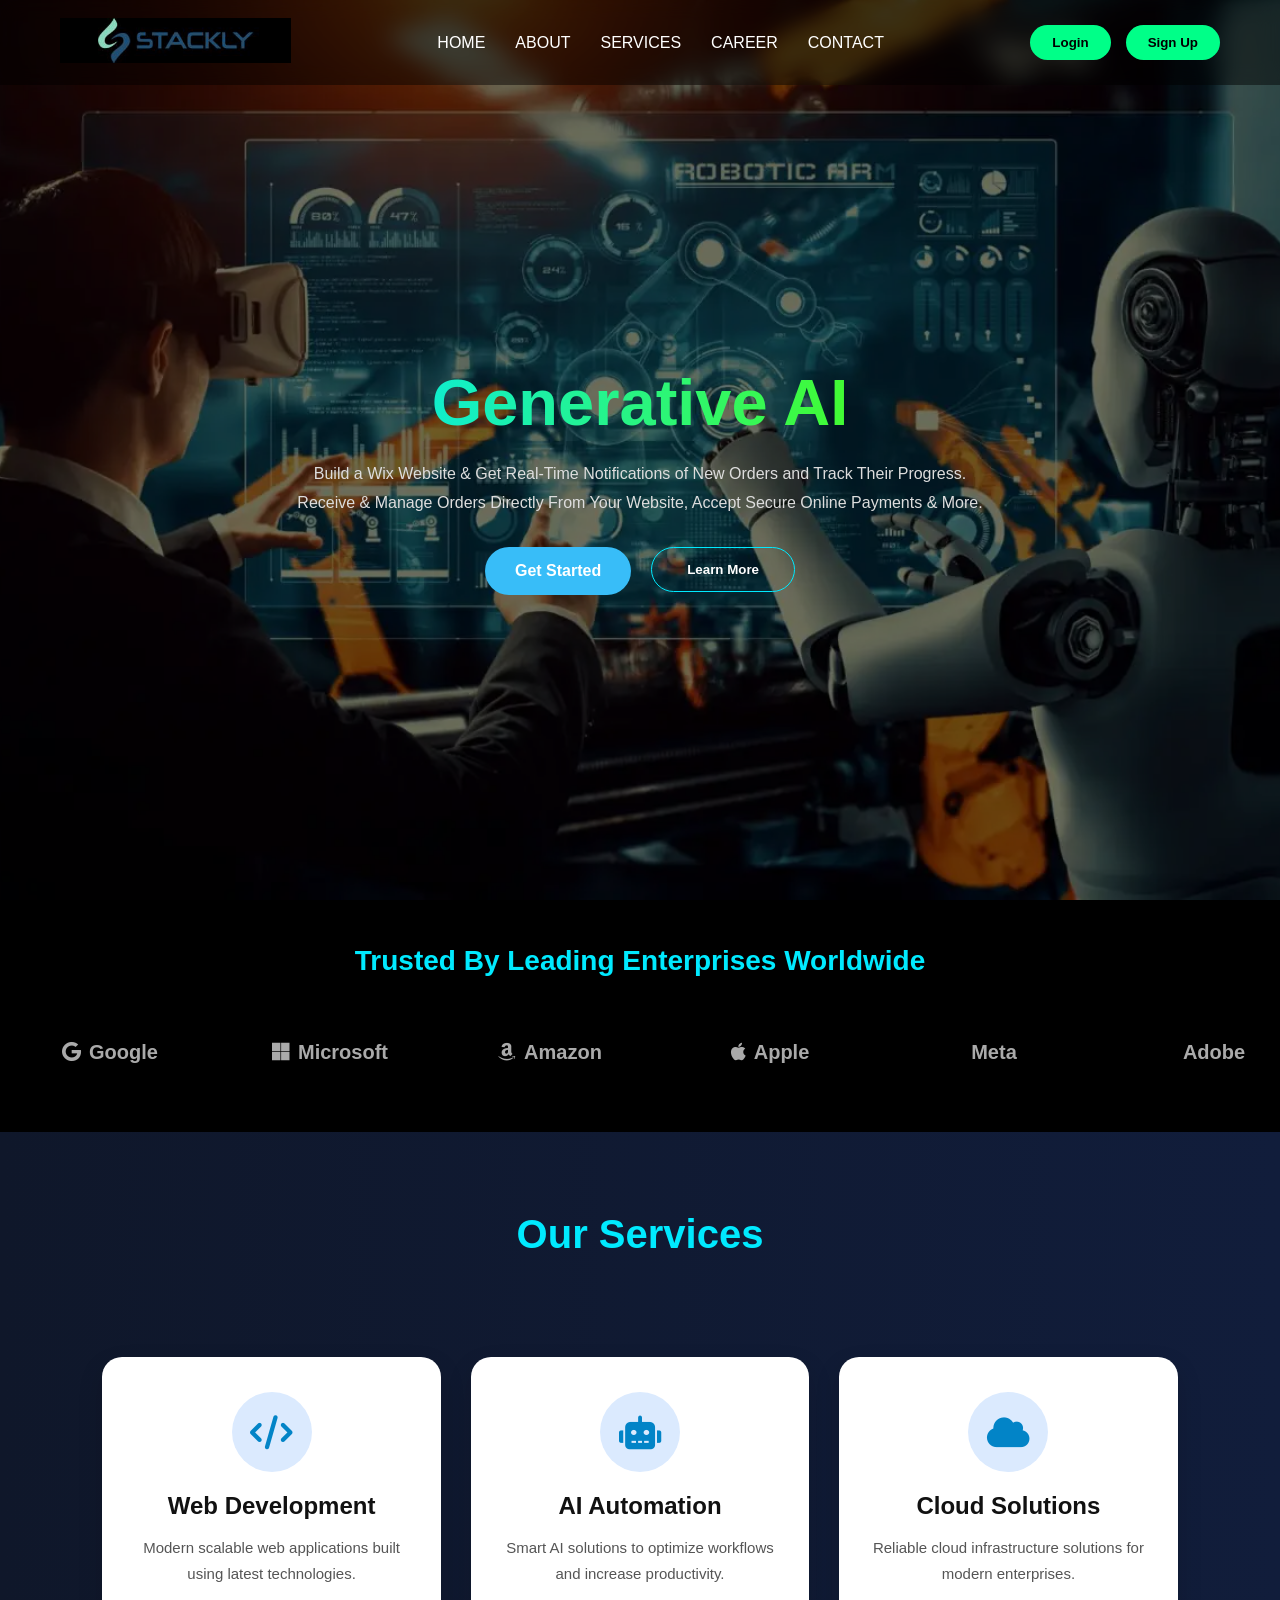
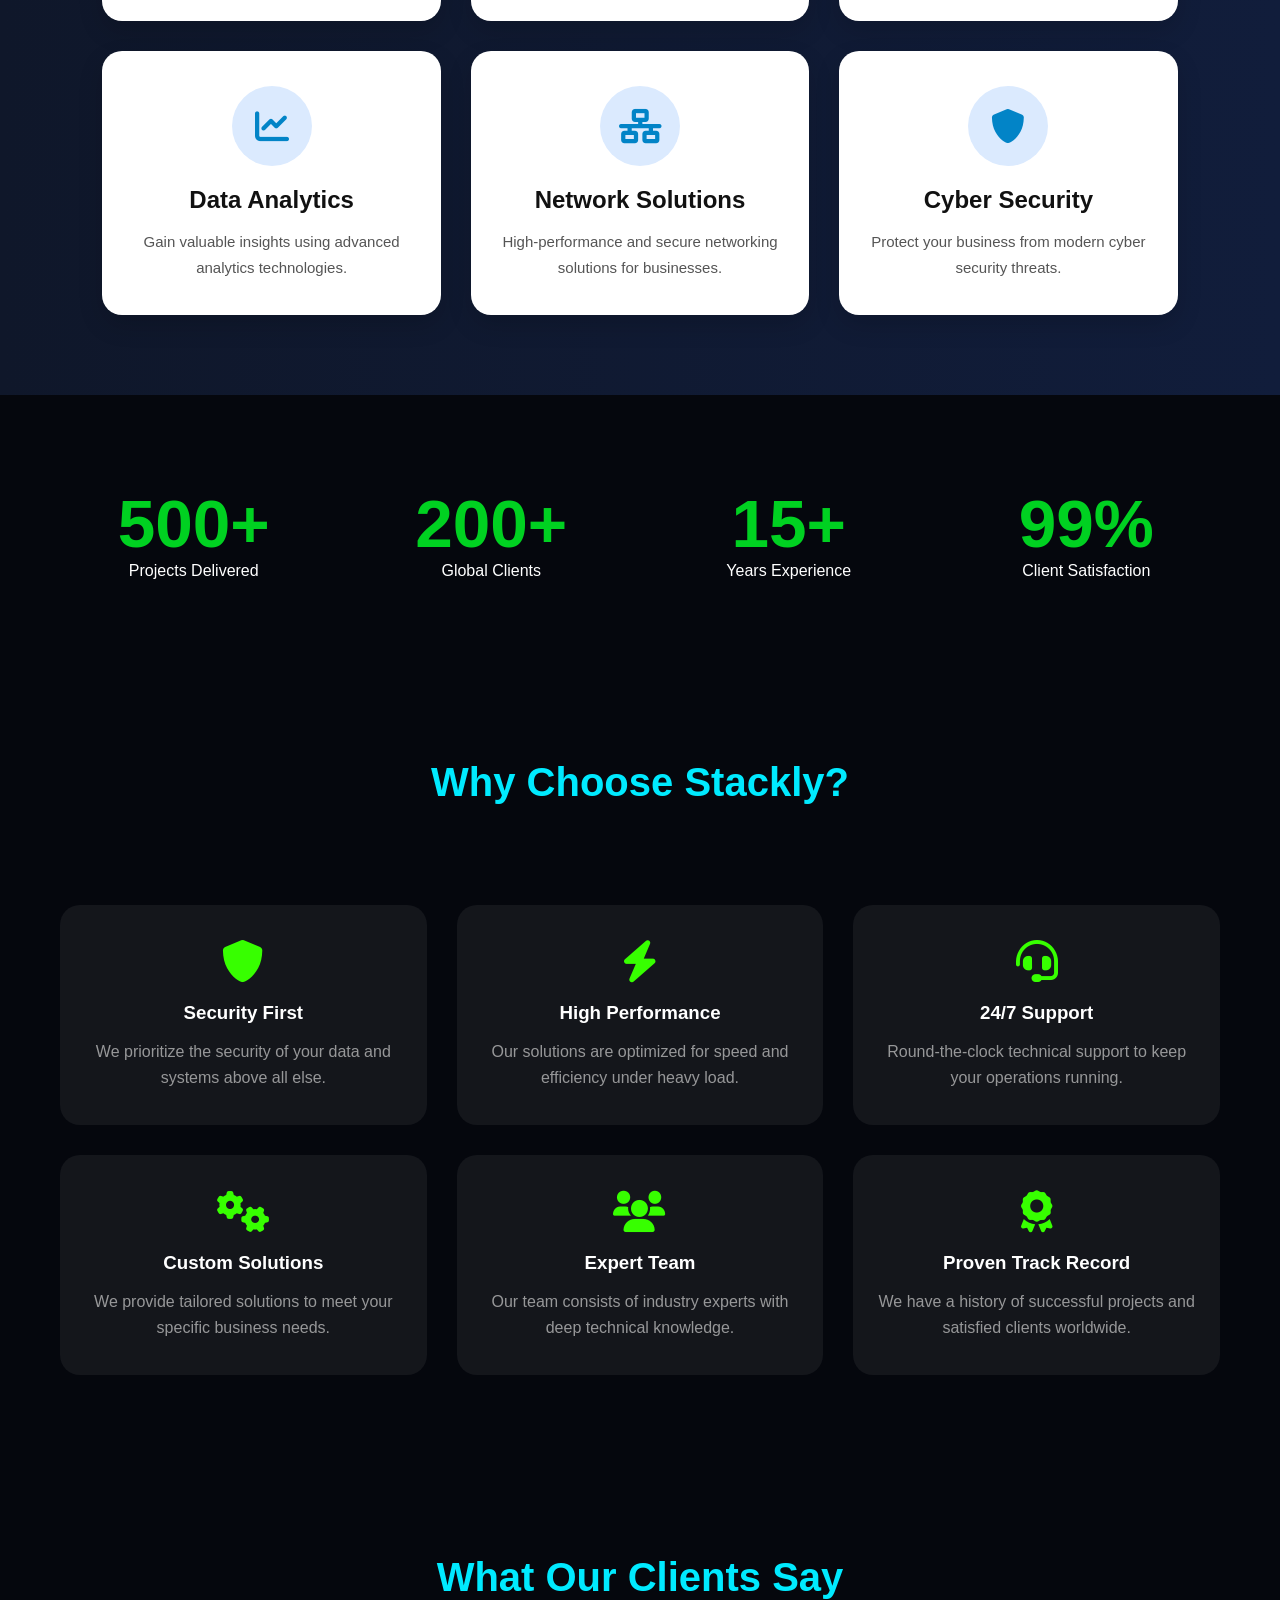
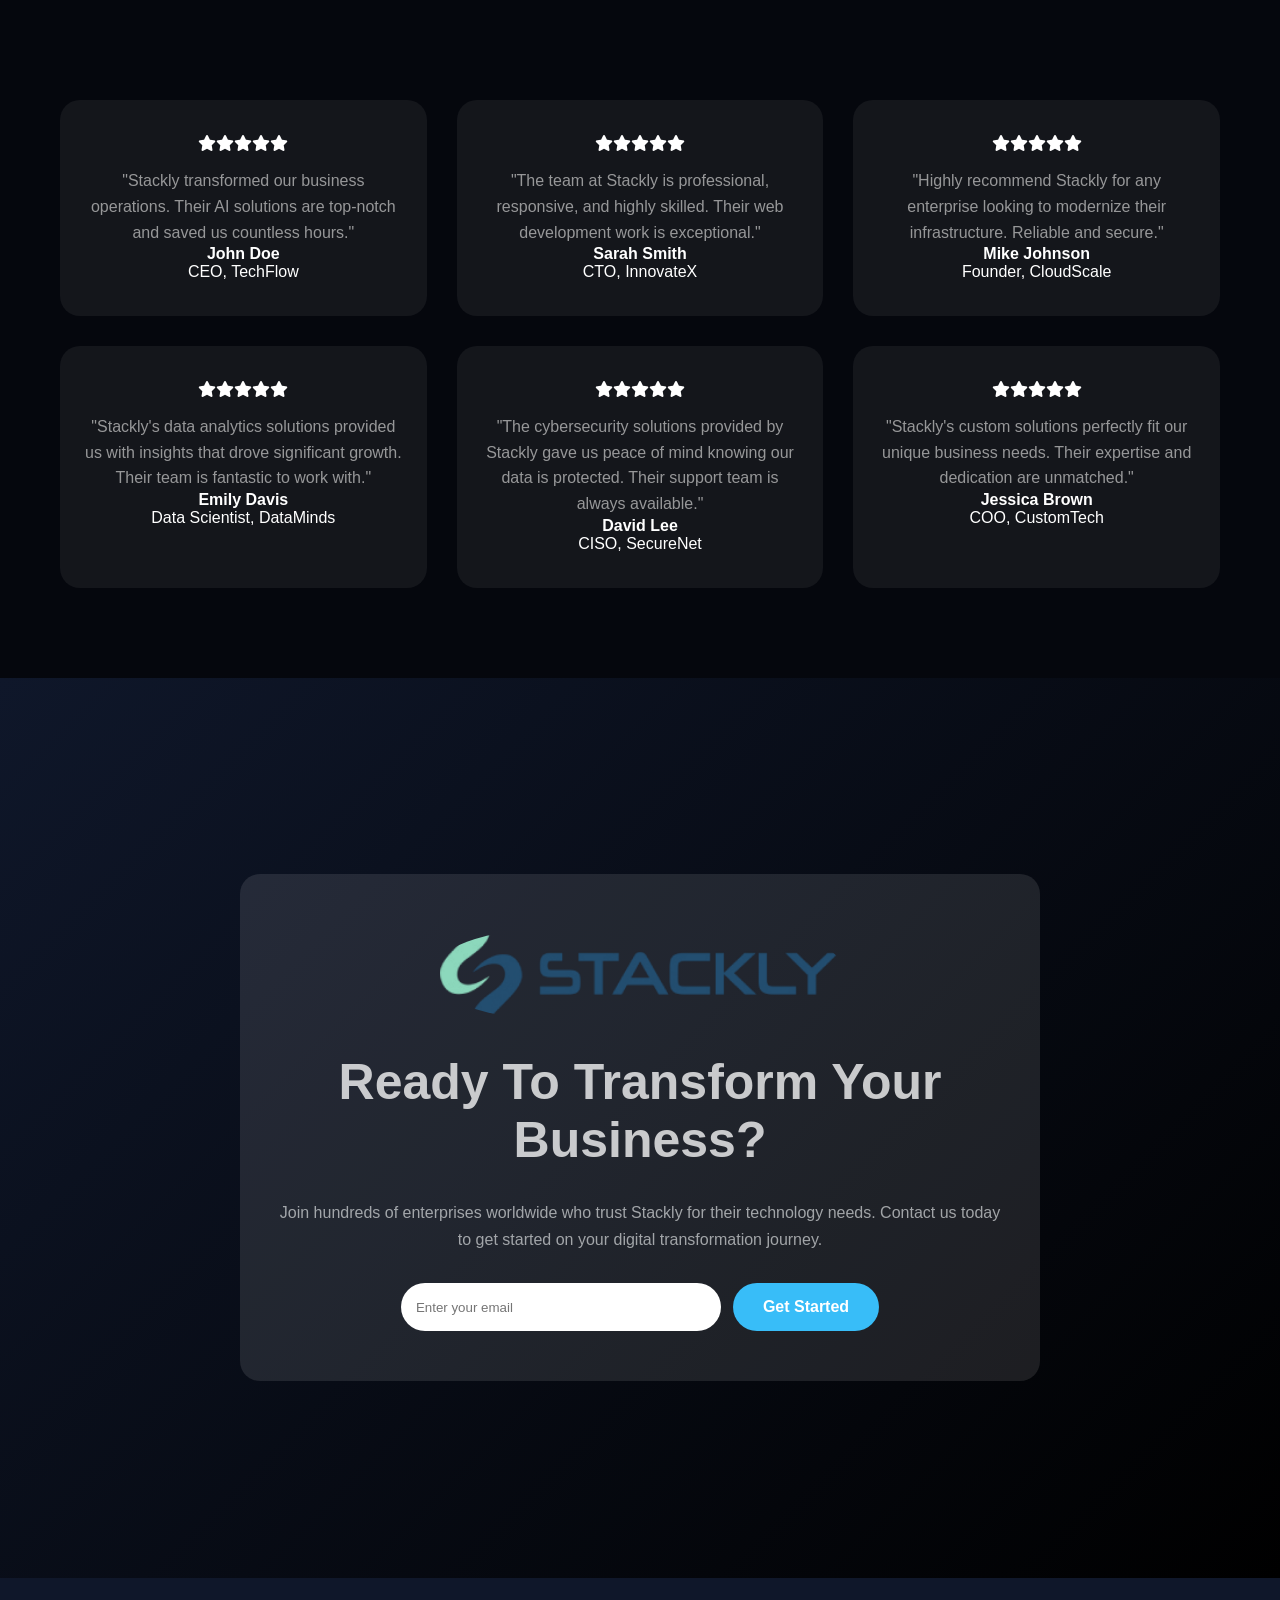
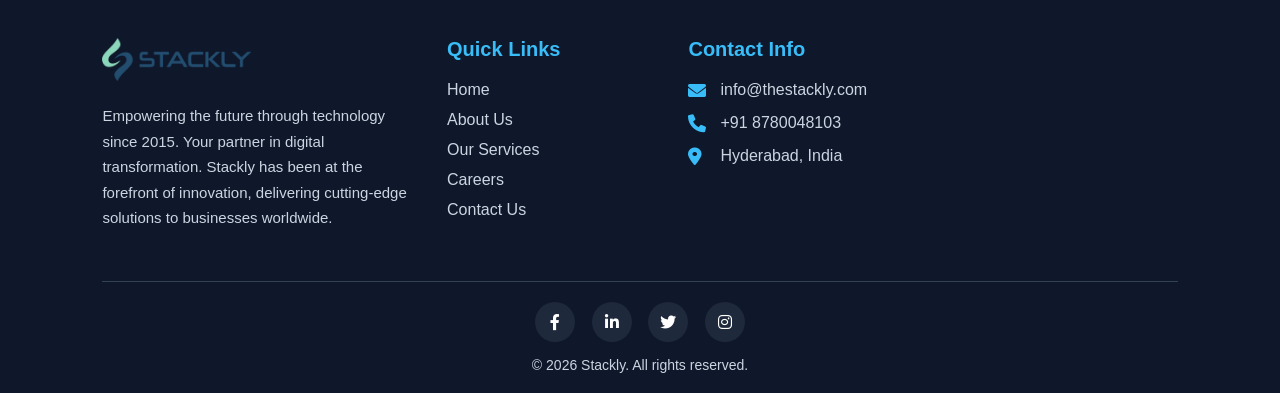
==== commit efff399d: "Add files via upload" ====
--- a/index.html
+++ b/index.html
@@ -55,9 +55,11 @@
 
       <a href="login.html">
         <button class="login-btn">Login</button>
-
-
       </a>
+    <a href="sign up.html">
+        <button class="login-btn">Sign Up</button>
+      </a>
+    
 
       <div class="hamburger" id="hamburger">
         <i class="fas fa-bars"></i>
@@ -148,98 +150,60 @@
   <!-- SERVICES -->
 
   <section class="services">
-
-    <h2 class="section-title">Our Services</h2>
-
-    <div class="grid">
-
-      <div class="card">
-
-        <div class="card-icon">
-          <i class="fas fa-code"></i>
-        </div>
-
-        <h3>Web Development</h3>
-
-        <p>
-          Modern scalable web applications built using latest technologies.
-        </p>
-
-      </div>
-
-      <div class="card">
-
-        <div class="card-icon">
-          <i class="fas fa-robot"></i>
-        </div>
-
-        <h3>AI Automation</h3>
-
-        <p>
-          Smart AI solutions to optimize workflows and increase productivity.
-        </p>
-
-      </div>
-
-      <div class="card">
-
-        <div class="card-icon">
-          <i class="fas fa-cloud"></i>
-        </div>
-
-        <h3>Cloud Solutions</h3>
-
-        <p>
-          Reliable cloud infrastructure solutions for modern enterprises.
-        </p>
-
-      </div>
-
-      <div class="card">
-
-        <div class="card-icon">
-          <i class="fas fa-chart-line"></i>
-        </div>
-
-        <h3>Data Analytics</h3>
-
-        <p>
-          Gain valuable insights using advanced analytics technologies.
-        </p>
-
-      </div>
-
-      <div class="card">
-
-        <div class="card-icon">
-          <i class="fas fa-network-wired"></i>
-        </div>
-
-        <h3>Network Solutions</h3>
-
-        <p>
-          High-performance and secure networking solutions for businesses.
-        </p>
-
-      </div>
-
-      <div class="card">
-
-        <div class="card-icon">
-          <i class="fas fa-shield-alt"></i>
-        </div>
-
-        <h3>Cyber Security</h3>
-
-        <p>
-          Protect your business from modern cyber security threats.
-        </p>
-
-      </div>
-
-    </div>
-
-  </section>
+  <h2 class="section-title">Our Services</h2>
+
+  <div class="grid">
+
+    <a href="405.html" class="card">
+      <div class="card-icon">
+        <i class="fas fa-code"></i>
+      </div>
+      <h3>Web Development</h3>
+      <p>Modern scalable web applications built using latest technologies.</p>
+    </a>
+
+    <a href="405.html" class="card">
+      <div class="card-icon">
+        <i class="fas fa-robot"></i>
+      </div>
+      <h3>AI Automation</h3>
+      <p>Smart AI solutions to optimize workflows and increase productivity.</p>
+    </a>
+
+    <a href="405.html" class="card">
+      <div class="card-icon">
+        <i class="fas fa-cloud"></i>
+      </div>
+      <h3>Cloud Solutions</h3>
+      <p>Reliable cloud infrastructure solutions for modern enterprises.</p>
+    </a>
+
+    <a href="405.html" class="card">
+      <div class="card-icon">
+        <i class="fas fa-chart-line"></i>
+      </div>
+      <h3>Data Analytics</h3>
+      <p>Gain valuable insights using advanced analytics technologies.</p>
+    </a>
+
+    <a href="405.html" class="card">
+      <div class="card-icon">
+        <i class="fas fa-network-wired"></i>
+      </div>
+      <h3>Network Solutions</h3>
+      <p>High-performance and secure networking solutions for businesses.</p>
+    </a>
+
+    <a href="405.html" class="card">
+      <div class="card-icon">
+        <i class="fas fa-shield-alt"></i>
+      </div>
+      <h3>Cyber Security</h3>
+      <p>Protect your business from modern cyber security threats.</p>
+    </a>
+
+  </div>
+</section>
 
   <!-- STATS -->
 
@@ -258,6 +222,7 @@
       </div>
 
       <div class="stat-item">
+      
 
         <div class="stat-value">
           <h2>200+</h2>
@@ -293,7 +258,10 @@
 
   <!-- WHY US -->
 
+
   <section class="why-us">
+
+
     <h2 class="section-title reveal">Why Choose Stackly?</h2>
     <div class="grid">
       <div class="feature-card reveal">
@@ -391,7 +359,6 @@
 
         <div class="testimonial-card reveal">
           <div class="stars">
-            <img src="img.3.jpg" alt="Client Image">
             <i class="fas fa-star"></i><i class="fas fa-star"></i><i class="fas fa-star"></i><i class="fas fa-star"></i><i
               class="fas fa-star"></i></div>
           <p>"The cybersecurity solutions provided by Stackly gave us peace of mind knowing our data is protected. Their support team is always available."</p>
@@ -421,138 +388,86 @@
   <!-- CTA -->
 
   <section class="final-cta">
-
-    <div class="cta-content">
-      <img src="img.1.jpg" alt="Stackly Logo">
+  <div class="cta-content">
+
+    <img src="image.png" alt="Stackly Logo" class="cta-logo">  
+
+    <h2>Ready To Transform Your Business?</h2>
+
+    <p>
+      Join hundreds of enterprises worldwide who trust Stackly for their technology needs.
+      Contact us today to get started on your digital transformation journey.
+    </p>
+
+    <div class="subscribe-form">
+      <input type="email" placeholder="Enter your email">
+
+      <a href="405.html">
+        <button class="cta">Get Started</button>
+      </a>
+    </div>
+  </div>
+</section>
+  <!-- FOOTER -->
+
+  <footer class="footer">
+  <div class="footer-container">
+
+    <div class="footer-col about">
+      <a href="index.html" class="footer-logo">
+        <img src="image.png" alt="Stackly Logo">
+      </a>
+      <p>
+        Empowering the future through technology since 2015. Your partner in digital transformation.
+        Stackly has been at the forefront of innovation, delivering cutting-edge solutions to businesses worldwide.
+      </p>
+    </div>
+
+    <div class="footer-col links">
+      <h3>Quick Links</h3>
+      <ul>
+        <li><a href="index.html">Home</a></li>
+        <li><a href="405.html">About Us</a></li>
+        <li><a href="405.html">Our Services</a></li>
+        <li><a href="405.html">Careers</a></li>
+        <li><a href="405.html">Contact Us</a></li>
+      </ul>
+    </div>
+
     
 
-      <h2>Ready To Transform Your Business?</h2>
-
-      <p>
-        Join hundreds of enterprises worldwide who trust Stackly for their technology needs. Contact us today to get started on your digital transformation journey.
-      </p>
-
-      <div class="subscribe-form">
-
-        <input type="email" placeholder="Enter your email">
-
-      <a href="405.html ">
-        <button class="cta">Get Started</button>
-      
-
-      </div>
-
-    </div>
-
-  </section>
-
-  <!-- FOOTER -->
-
-  <footer class="footer">
-
-    <div class="footer-container">
-
-      <div class="footer-col">
-
-        <a href="index.html" class="footer-logo">
-          <img src="img.1.jpg" alt="logo">
-        </a>
-
-        <p>
-          Founded by operators, strategists, and consultants with deep experience in scaling enterprises, leading sales and business development, and directing large BPO operations, Stackly was built by
-        </p>
-
-      </div>
-
-      <div class="footer-col">
-
-        <h3>Quick Links</h3>
-
-        <ul>
-
-          <li><a href="#">About</a></li>
-
-          <li><a href="#">Services</a></li>
-
-          <li><a href="#">Career</a></li>
-
-          <li><a href="#">Contact</a></li>
-
-        </ul>
-
-      </div>
-     <div class="footer-col">
-
-        <h3>Services</h3>
-
-        <ul>
-
-          <li><a href="#">Web Development</a></li>
-
-          <li><a href="#">Mobile Development</a></li>
-
-          <li><a href="#">Cloud Solutions</a></li>
-
-          <li><a href="#">AI & Machine Learning</a></li>
-          
-          <li><a href="#">Cyber Security</a></li>
-
-          <li><a href="#">Data Analytics</a></li>
-
-        </ul>
-
-      </div>
-      <div class="footer-col">
-
-        <h3>Contact Info</h3>
-
-        <div class="contact-item">
-          <i class="fas fa-envelope"></i>
-          <span>info@stackly.com</span>
-        </div>
-
-        <div class="contact-item">
-          <i class="fas fa-phone"></i>
-          <span>+91 9876543210</span>
-        </div>
-
-        <div class="contact-item">
-          <i class="fas fa-map-marker-alt"></i>
-          <span>India</span>
-        </div>
-
-      </div>
-
-    </div>
-
-    <div class="footer-bottom">
-
-      <div class="social-media">
-
-        <a href="#">
-          <i class="fab fa-facebook-f"></i>
-        </a>
-
-        <a href="#">
-          <i class="fab fa-instagram"></i>
-        </a>
-
-        <a href="#">
-          <i class="fab fa-linkedin-in"></i>
-        </a>
-
-        <a href="#">
-          <i class="fab fa-twitter"></i>
-        </a>
-
-      </div>
-
-      <p>© 2026 Stackly. All rights reserved.</p>
-
-    </div>
-
-  </footer>
-
+    <div class="footer-col contact">
+      <h3>Contact Info</h3>
+
+      <div class="contact-item">
+        <i class="fas fa-envelope"></i>
+        <span>info@thestackly.com</span>
+      </div>
+
+      <div class="contact-item">
+        <i class="fas fa-phone"></i>
+        <span>+91 8780048103</span>
+      </div>
+
+      <div class="contact-item">
+        <i class="fas fa-map-marker-alt"></i>
+        <span>Hyderabad, India</span>
+      </div>
+    </div>
+
+  </div>
+
+  <div class="footer-bottom">
+    <div class="social-media">
+      <a href="405.html"><i class="fab fa-facebook-f"></i></a>
+      <a href="405.html"><i class="fab fa-linkedin-in"></i></a>
+      <a href="405.html"><i class="fab fa-twitter"></i></a>
+      <a href="405.html"><i class="fab fa-instagram"></i></a>
+    </div>
+
+    <p>&copy; 2026 Stackly. All rights reserved.</p>
+  </div>
+</footer>
   <script src="script.js"></script>
 
 </body>
--- a/index.css
+++ b/index.css
@@ -9,10 +9,13 @@
   background:#05070d;
   color:#fff;
   overflow-x:hidden;
-}
+
+
+}
+
 /* PRELOADER */
-logo img{
-  height:45px;
+.logo img{
+  height:100px;
   width: auto;
 }
 
@@ -40,7 +43,7 @@
 }
 
 .preloader-logo{
-  width:120px;
+  width:200px;
   margin-bottom:30px;
   animation:pulse 1.5s infinite;
 }
@@ -49,6 +52,7 @@
   display:flex;
   justify-content:center;
   gap:8px;
+  background-color: #0ea5e9;
 }
 
 .loading-dots span{
@@ -103,6 +107,8 @@
   z-index:1000;
   background:rgba(0,0,0,0.45);
   backdrop-filter:blur(10px);
+  overflow: hidden;
+  cursor:pointer;
 }
 
 .logo img{
@@ -258,6 +264,7 @@
   color:#aaa;
   font-size:20px;
   font-weight:bold;
+  cursor: pointer;
 }
 
 @keyframes scroll{
@@ -270,9 +277,112 @@
   }
 }
 
-/* SERVICES */
-
-.services,
+/* SERVICES */ 
+
+.services{
+  padding:80px 8%;
+  background:linear-gradient(to right,#0f172a,#111d3b);
+  text-align:center;
+}
+
+.section-title{
+  font-size:42px;
+  margin-bottom:50px;
+  color:#00eaff
+}
+
+.grid{
+  display:grid;
+  grid-template-columns:repeat(3,1fr);
+  gap:25px;
+}
+
+.card{
+  background:#ffffff;
+  padding:35px 25px;
+  border-radius:20px;
+  text-decoration:none;
+  color:#111;
+  transition:0.4s ease;
+  box-shadow:0 10px 25px rgba(0,0,0,0.15);
+  position:relative;
+  overflow:hidden;
+cursor:pointer;
+}
+
+.card:hover{
+  transform:translateY(-10px);
+  background:linear-gradient(135deg,#0284c7,#0ea5e9);
+  color:#fff;
+}
+
+.card-icon{
+  width:80px;
+  height:80px;
+  margin:auto;
+  border-radius:50%;
+  background:#dbeafe;
+  display:flex;
+  align-items:center;
+  justify-content:center;
+  margin-bottom:20px;
+  transition:0.4s;
+}
+
+.card:hover .card-icon{
+  background:#fff;
+}
+
+.card-icon i{
+  font-size:34px;
+  color:#0284c7;
+}
+
+.card h3{
+  font-size:24px;
+  margin-bottom:15px;
+}
+
+.card p{
+  font-size:15px;
+  line-height:1.7;
+  color:#555;
+}
+
+.card:hover p{
+  color:#f1f5f9;
+}
+
+/* Tablet */
+@media(max-width:992px){
+
+  .grid{
+    grid-template-columns:repeat(2,1fr);
+  }
+
+}
+
+/* Mobile */
+@media(max-width:576px){
+
+  .services{
+    padding:60px 20px;
+  }
+
+  .section-title{
+    font-size:30px;
+  }
+
+  .grid{
+    grid-template-columns:1fr;
+  }
+
+}
+
+ 
+
+
+
 .stats,
 .why-us,
 .testimonials{
@@ -289,9 +399,10 @@
   display:grid;
   grid-template-columns:repeat(3,1fr);
   gap:30px;
-}
-
-.card,
+  height: 100%;
+
+}
+
 .feature-card,
 .testimonial-card{
   padding:35px 25px;
@@ -301,7 +412,7 @@
   transition:0.4s;
 }
 
-.card:hover,
+
 .feature-card:hover,
 .testimonial-card:hover{
   transform:translateY(-10px);
@@ -311,14 +422,14 @@
 .card-icon,
 .feature-card i{
   font-size:42px;
-  color:#00ff88;
+  color:#37ff00;
   margin-bottom:20px;
 }
 
-.card p,
+
 .feature-card p,
 .testimonial-card p{
-  color:#ccc;
+  color:hsla(0, 0%, 80%, 0.708);
   margin-top:15px;
   line-height:1.6;
 }
@@ -333,165 +444,243 @@
 }
 
 .stat-value{
+ 
   font-size:45px;
-  color:#00eaff;
+  color:#00ff26d0;
+}
+.stat-label{
+  color:#aaa;
+  margin-top:10px;
+  font-size:14px;
+}
+.stat-img{
+  width: 100px;
+  margin-bottom:50px;
 }
 
 /* CTA */
 
-.final-cta{
-  padding:90px 20px;
-  text-align:center;
-
-}
-cta.content{
-  max-width:600px;
-  margin:auto;
-}
-
-.cta-content h2{
-  font-size:42px;
-  margin-bottom:20px;
-  color: #00ff88;
-}
-
-
-.cta-content p{
-  color:#aaa;
-  margin-bottom:30px;
-}
-
-.subscribe-form{
-  display:flex;
-  justify-content:center;
-  gap:15px;
-  max-width:600px;
-  margin:auto;
-}
-
-.subscribe-form input{
-  flex:1;
-  padding:15px 20px;
-  border-radius:30px;
-  border:none;
-  outline:none;
+.final-cta {
+  min-height: 100vh;
+  background: linear-gradient(135deg, #0f172a, black);
+  display: flex;
+  align-items: center;
+  justify-content: center;
+  padding: 60px 30px;
+  text-align: center;
+}
+
+.cta-content {
+  max-width: 800px;
+  background: rgba(255, 255, 255, 0.1);
+  padding: 50px 35px;
+  border-radius: 20px;
+
+
+  color: hsla(0, 0%, 100%, 0.76);
+}
+
+.cta-logo {
+  width: 400px;
+  height: 100px;
+  object-fit: cover;
+  border-radius: 40%;
+  margin-bottom: 25px;
+}
+
+.cta-content h2 {
+  font-size: 50px;
+  margin-bottom: 30px;
+}
+
+.cta-content p {
+  font-size: 16px;
+  line-height: 1.7;
+  margin-bottom: 30px;
+  color: hwb(190 90% 8% / 0.656);
+}
+
+.subscribe-form {
+  display: flex;
+  justify-content: center;
+  gap: 12px;
+}
+
+.subscribe-form input {
+  width: 320px;
+  padding: 15px;
+  border: none;
+  border-radius: 30px;
+  outline: none;
+}
+
+.cta {
+  padding: 15px 30px;
+  border: none;
+  border-radius: 30px;
+  background: #38bdf8;
+  color: #fff;
+  font-size: 16px;
+  cursor: pointer;
+}
+
+.cta:hover {
+  background: #0284c7;
+}
+
+/* Mobile */
+@media (max-width: 600px) {
+  .cta-content h2 {
+    font-size: 28px;
+  }
+
+  .subscribe-form {
+    flex-direction: column;
+  }
+
+  .subscribe-form input,
+  .cta {
+    width: 100%;
+  }
 }
 
 /* FOOTER */
-
-.footer{
-  background:#000;
-  padding:70px 50px 25px;
-}
-
-.footer-container{
-  display:grid;
-  grid-template-columns:repeat(4,1fr);
-  gap:35px;
-}
-
-.footer-logo img{
-  height:45px;
-  margin-bottom:15px;
-}
-
-.footer-col h3{
-  color:#00eaff;
-  margin-bottom:20px;
-  font-size:22px;
-}
-
-.footer-col p,
-.footer-col a,
-.contact-item{
-  color:#aaa;
-  text-decoration:none;
-  line-height:1.7;
-  font-size:15px;
-}
-
-.footer-col ul{
-  list-style:none;
-}
-
-.footer-col ul li{
-  margin-bottom:10px;
-}
-
-.footer-col ul li a:hover{
-  color:#00eaff;
-}
-
-.contact-item{
-  display:flex;
-  align-items:center;
-  gap:10px;
-  margin-bottom:15px;
-}
-
-.contact-item i{
-  color:#00ff88;
-}
-
-.social-media{
-  margin:30px 0 15px;
-  display:flex;
-  justify-content:center;
-  align-items:center;
-  gap:15px;
-}
-
-.social-media a{
-  width:42px;
-  height:42px;
-  border-radius:50%;
-  background:#111;
-  display:flex;
-  justify-content:center;
-  align-items:center;
-  color:#fff;
-  text-decoration:none;
-  transition:0.3s;
-}
-
-.social-media a:hover{
-  background:#00eaff;
-  color:#000;
-}
-
-.footer-bottom{
-  border-top:1px solid rgba(255,255,255,0.08);
-  padding-top:20px;
-  text-align:center;
-  color:#777;
-  margin-top:30px;
-}
-
-/* TABLET */
-
-@media(max-width:992px){
-
-  .navbar{
-    padding:15px 30px;
-  }
-
-  .grid{
-    grid-template-columns:repeat(2,1fr);
-  }
-
-  .stats-grid{
-    grid-template-columns:repeat(2,1fr);
-  }
-
-  .footer-container{
-    grid-template-columns:repeat(2,1fr);
-  }
-
-  .hero h1{
-    font-size:50px;
-  }
-
-}
+.footer {
+  background: #0f172a;
+  color: #ffffff;
+  padding: 60px 8% 20px;
+}
+
+.footer-container {
+  display: grid;
+  grid-template-columns: 1.5fr 1fr 1fr 1.2fr;
+  gap: 35px;
+}
+
+.footer-logo img {
+  width: 150px;
+  max-width: 100%;
+  margin-bottom: 18px;
+}
+
+.footer-col p {
+  color: #cbd5e1;
+  line-height: 1.7;
+  font-size: 15px;
+}
+
+.footer-col h3 {
+  font-size: 20px;
+  margin-bottom: 20px;
+  color: #38bdf8;
+}
+
+
+.footer-col ul {
+  list-style: none;
+  padding: 0;
+  margin: 0;
+}
+
+.footer-col ul li {
+  margin-bottom: 12px;
+}
+
+
+.footer-col ul li a {
+  text-decoration: none;
+  color: #cbd5e1;
+  transition: 0.3s ease;
+}
+.footer-col ul li a:hover {
+  color: #38bdf8;
+  padding-left: 6px;
+}
+
+.contact-item {
+  display: flex;
+  align-items: center;
+  gap: 12px;
+  margin-bottom: 15px;
+  color: #cbd5e1;
+}
+
+.contact-item i {
+  color: #38bdf8;
+  font-size: 18px;
+  min-width: 20px;
+}
+
+.footer-bottom {
+  border-top: 1px solid #334155;
+  margin-top: 50px;
+  padding-top: 20px;
+  text-align: center;
+}
+
+.social-media {
+  margin-bottom: 15px;
+}
+
+.social-media a {
+  display: inline-flex;
+  align-items: center;
+  justify-content: center;
+  width: 40px;
+  height: 40px;
+  background: #1e293b;
+  color: #ffffff;
+  border-radius: 50%;
+  margin: 0 6px;
+  text-decoration: none;
+  transition: 0.3s ease;
+}
+
+.social-media a:hover {
+  background: #38bdf8;
+  color: #0f172a;
+  transform: translateY(-5px);
+}
+
+.footer-bottom p {
+  color: #cbd5e1;
+  font-size: 14px;
+  margin: 0;
+}
+
+/* Tablet */
+@media (max-width: 992px) {
+  .footer-container {
+    grid-template-columns: repeat(2, 1fr);
+  }
+}
+
+/* Mobile */
+@media (max-width: 600px) {
+  .footer {
+    padding: 45px 6% 20px;
+  }
+
+  .footer-container {
+    grid-template-columns: 1fr;
+    text-align: center;
+    gap: 30px;
+  }
+
+  .contact-item {
+    justify-content: center;
+  }
+
+  .footer-logo img {
+    display: block;
+    margin: 0 auto 18px;
+  }
+
+  .footer-col ul li a:hover {
+    padding-left: 0;
+  }
+}
+
 
 /* MOBILE */
 
@@ -583,7 +772,7 @@
     font-size:13px;
   }
 
-  .services,
+
   .stats,
   .why-us,
   .testimonials{
@@ -603,6 +792,8 @@
 
   .footer{
     padding:45px 18px 25px;
+
+
   }
 
   .footer-container{
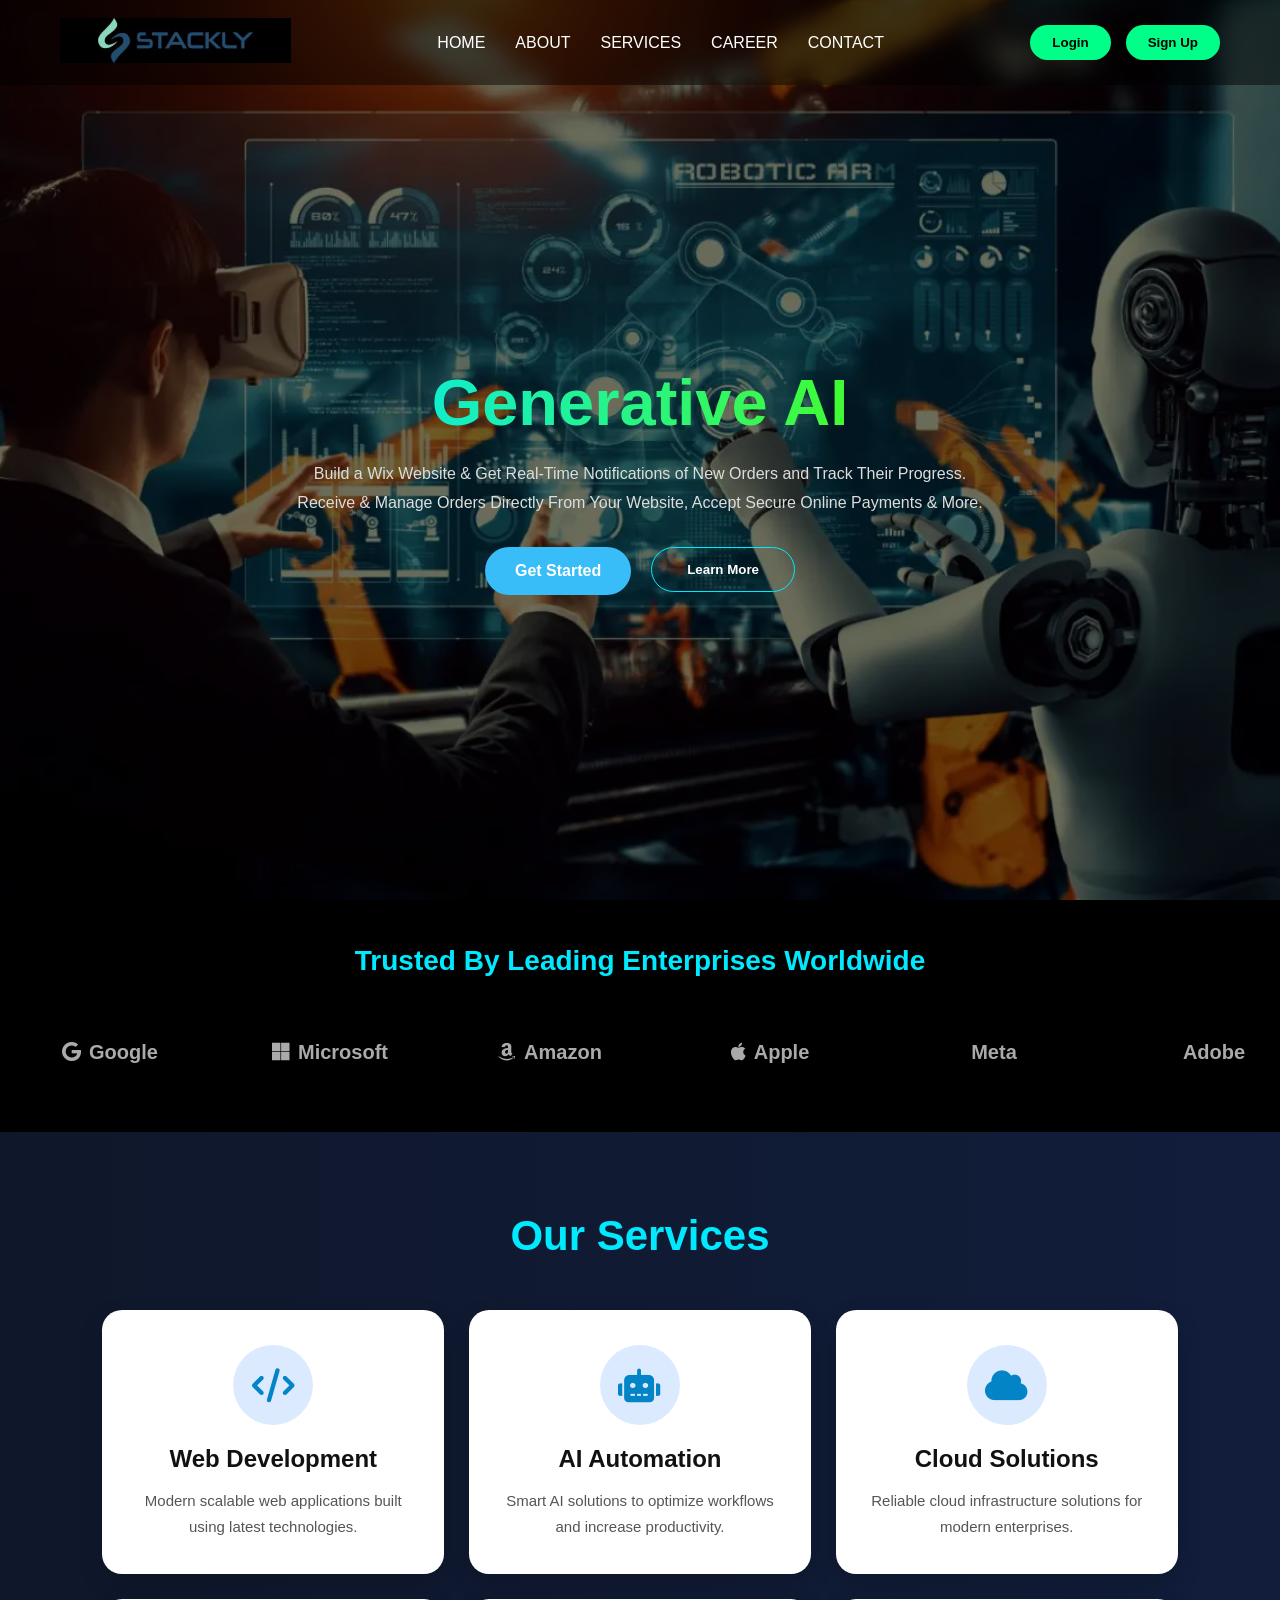
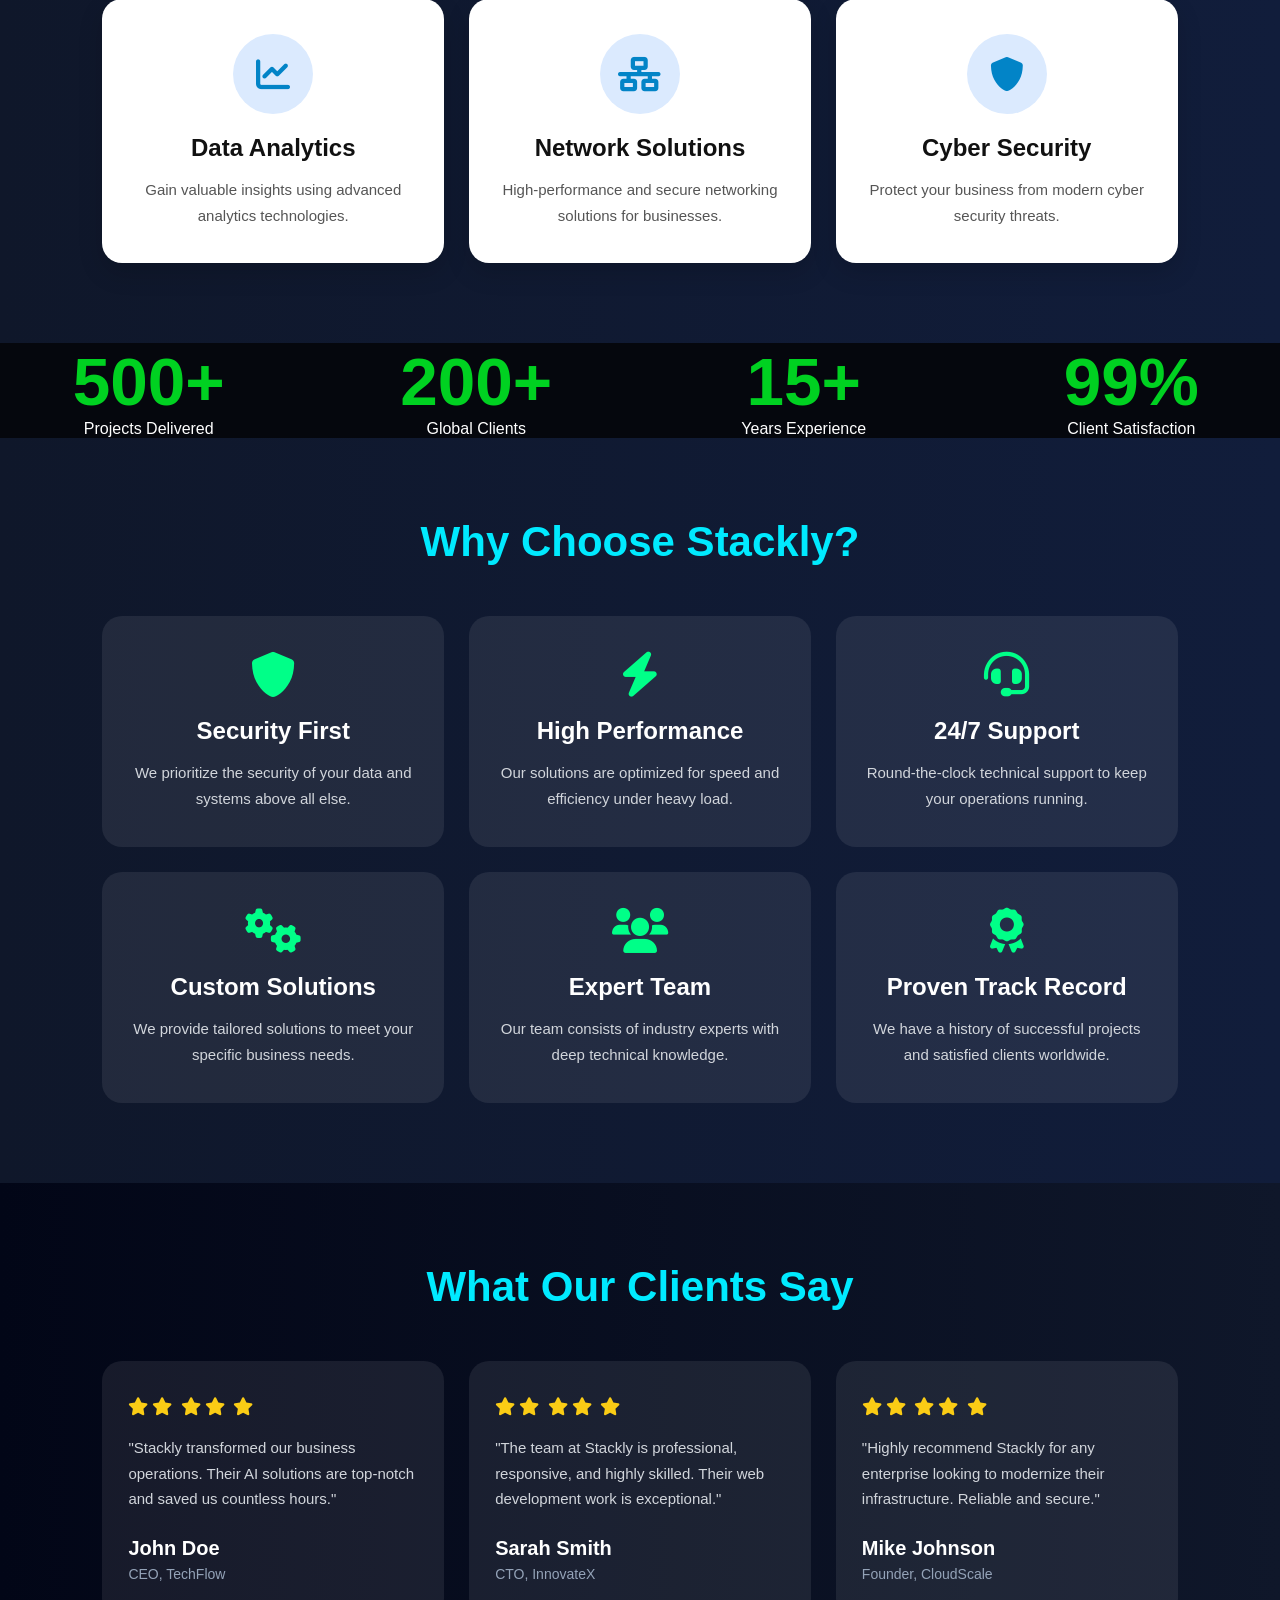
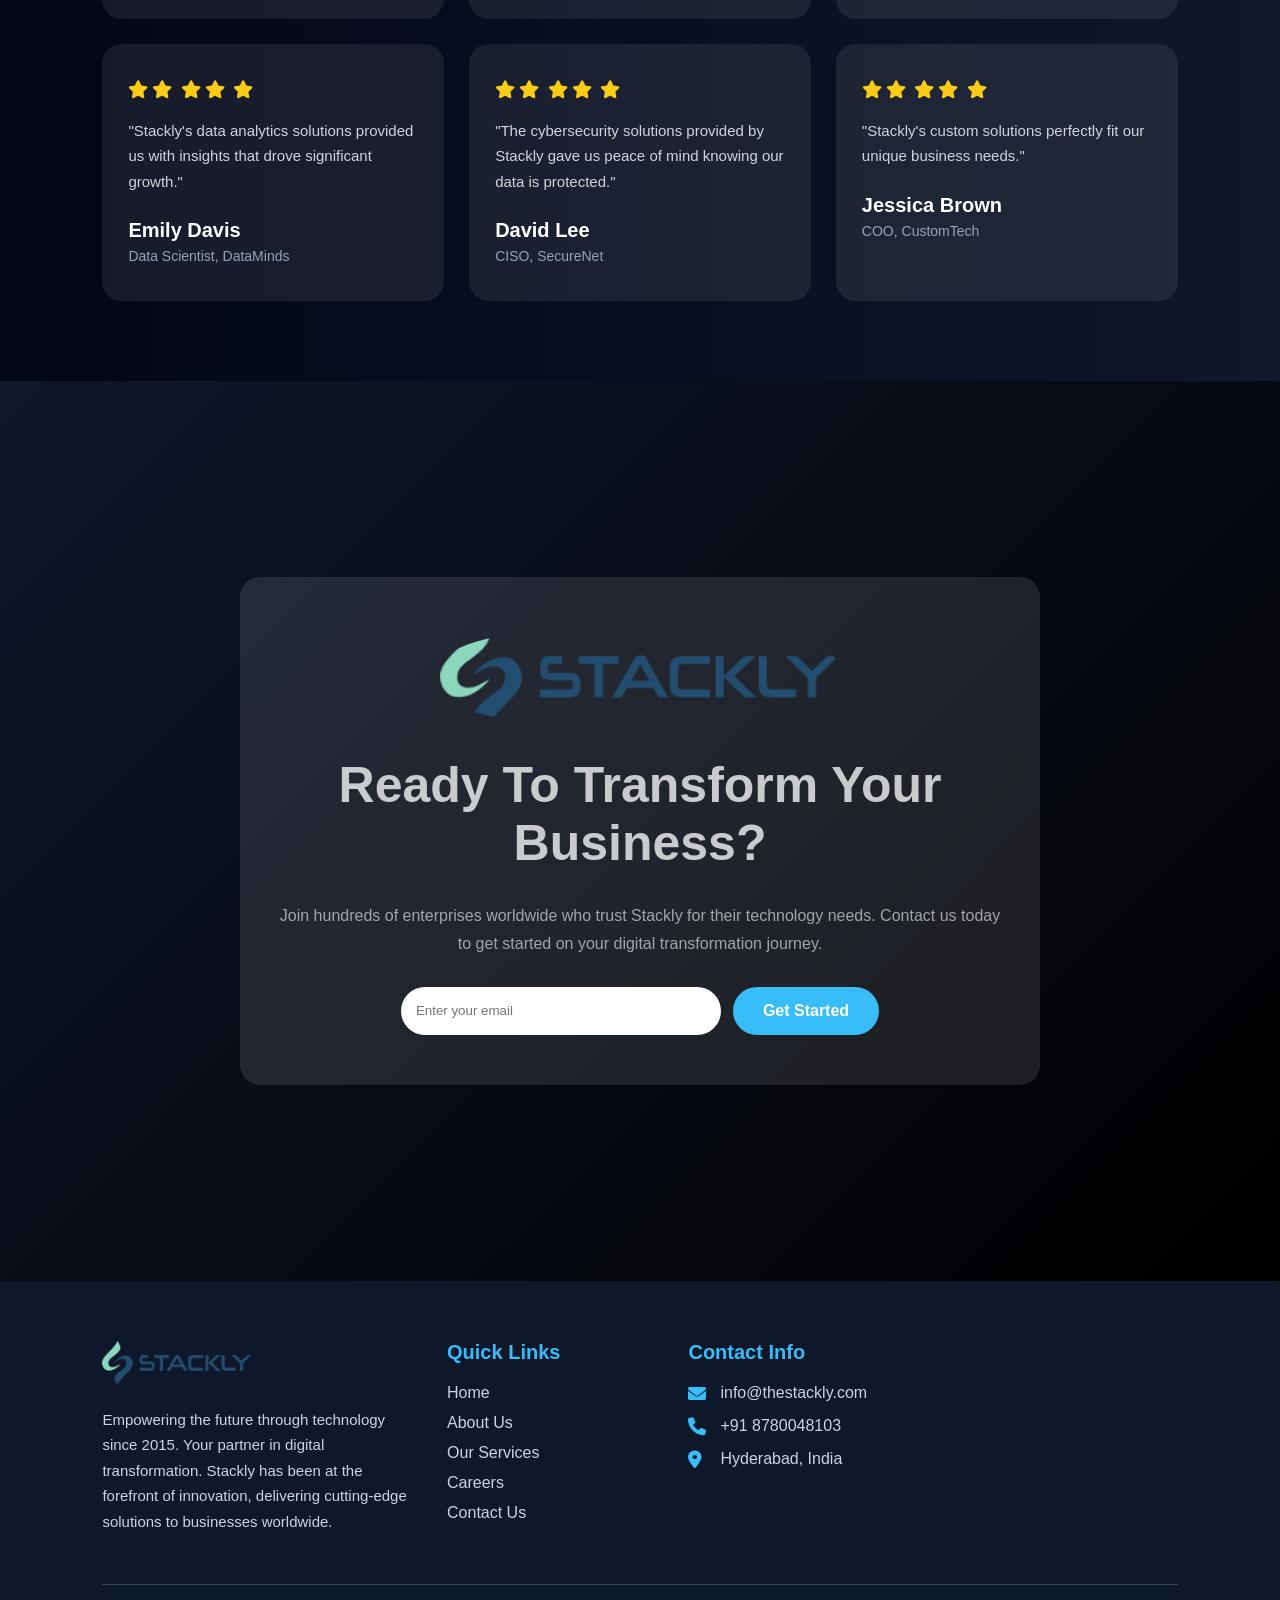
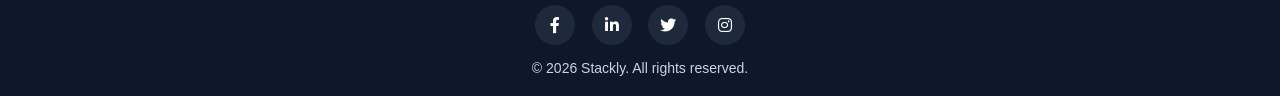
==== commit 838a2a29: "Add files via upload" ====
--- a/index.html
+++ b/index.html
@@ -259,130 +259,160 @@
   <!-- WHY US -->
 
 
-  <section class="why-us">
-
-
-    <h2 class="section-title reveal">Why Choose Stackly?</h2>
-    <div class="grid">
-      <div class="feature-card reveal">
-        <i class="fas fa-shield-alt"></i>
-        <h3>Security First</h3>
-        <p>We prioritize the security of your data and systems above all else.</p>
-      </div>
-
-
-      <div class="feature-card reveal">
-        <i class="fas fa-bolt"></i>
-        <h3>High Performance</h3>
-        <p>Our solutions are optimized for speed and efficiency under heavy load.</p>
-      </div> 
-    
-
-      <div class="feature-card reveal">
-        <i class="fas fa-headset"></i>
-        <h3>24/7 Support</h3>
-        <p>Round-the-clock technical support to keep your operations running.</p>
-      </div> 
-
-      <div class="feature-card reveal">
-        <i class="fas fa-cogs"></i>
-        <h3>Custom Solutions</h3>
-        <p>We provide tailored solutions to meet your specific business needs.</p>
-      </div>
-
-      <div class="feature-card reveal">
-        <i class="fas fa-users"></i>
-        <h3>Expert Team</h3>
-        <p>Our team consists of industry experts with deep technical knowledge.</p>
-    </div>
-
-      <div class="feature-card reveal">
-        <i class="fas fa-award"></i>
-        <h3>Proven Track Record</h3>
-        <p>We have a history of successful projects and satisfied clients worldwide.</p>
-      </div>
-
-    </div>
-  </section>
-
-
-  <section class="testimonials">
-    <h2 class="section-title reveal">What Our Clients Say</h2>
-    <div class="grid">
-      <div class="testimonial-card reveal">
-        <div class="stars">
-          <i class="fas fa-star"></i><i class="fas fa-star"></i><i class="fas fa-star"></i><i class="fas fa-star"></i><i
-            class="fas fa-star"></i>
-        </div>
-        <p>"Stackly transformed our business operations. Their AI solutions are top-notch and saved us countless hours."
-        </p>
-        <div class="client-info">
-          <h4>John Doe</h4>
-          <span>CEO, TechFlow</span>
-        </div>
-      </div>
-      <div class="testimonial-card reveal">
-        <div class="stars">
-          <i class="fas fa-star"></i><i class="fas fa-star"></i><i class="fas fa-star"></i><i class="fas fa-star"></i><i
-            class="fas fa-star"></i>
-        </div>
-        <p>"The team at Stackly is professional, responsive, and highly skilled. Their web development work is
-          exceptional."</p>
-        <div class="client-info">
-          <h4>Sarah Smith</h4>
-          <span>CTO, InnovateX</span>
-        </div>
-      </div>
-      <div class="testimonial-card reveal">
-        <div class="stars">
-          <i class="fas fa-star"></i><i class="fas fa-star"></i><i class="fas fa-star"></i><i class="fas fa-star"></i><i class="fas fa-star"></i>
-        </div>
-        <p>"Highly recommend Stackly for any enterprise looking to modernize their infrastructure. Reliable and secure."
-        </p>
-        <div class="client-info">
-          <h4>Mike Johnson</h4>
-          <span>Founder, CloudScale</span>
-        </div>
-      </div> 
-    
-
-        <div class="testimonial-card reveal">
-          <div class="stars">
-            <i class="fas fa-star"></i><i class="fas fa-star"></i><i class="fas fa-star"></i><i class="fas fa-star"></i><i
-              class="fas fa-star"></i></div>
-          <p>"Stackly's data analytics solutions provided us with insights that drove significant growth. Their team is fantastic to work with."</p>
-          <div class="client-info">
-            <h4>Emily Davis</h4>
-            <span>Data Scientist, DataMinds</span>
-          </div>
-        </div>
-
-        <div class="testimonial-card reveal">
-          <div class="stars">
-            <i class="fas fa-star"></i><i class="fas fa-star"></i><i class="fas fa-star"></i><i class="fas fa-star"></i><i
-              class="fas fa-star"></i></div>
-          <p>"The cybersecurity solutions provided by Stackly gave us peace of mind knowing our data is protected. Their support team is always available."</p>
-          <div class="client-info">
-            <h4>David Lee</h4>
-            <span>CISO, SecureNet</span>
-          </div>
-        </div> 
-
-
-          <div class="testimonial-card reveal">
-            <div class="stars">
-              <i class="fas fa-star"></i><i class="fas fa-star"></i><i class="fas fa-star"></i><i class="fas fa-star"></i><i
-                class="fas fa-star"></i></div>
-            <p>"Stackly's custom solutions perfectly fit our unique business needs. Their expertise and dedication are unmatched."</p>
-            <div class="client-info">
-              <h4>Jessica Brown</h4>
-              <span>COO, CustomTech</span>
-            </div>
-      </div>
-
-    </div>
-  </section>
-
+  <!-- WHY CHOOSE STACKLY SECTION -->
+<section class="why-us">
+  <h2 class="section-title reveal">Why Choose Stackly?</h2>
+
+  <div class="grid">
+
+    <a href="405.html" class="feature-card reveal">
+      <i class="fas fa-shield-alt"></i>
+      <h3>Security First</h3>
+      <p>We prioritize the security of your data and systems above all else.</p>
+    </a>
+
+    <a href="405.html" class="feature-card reveal">
+      <i class="fas fa-bolt"></i>
+      <h3>High Performance</h3>
+      <p>Our solutions are optimized for speed and efficiency under heavy load.</p>
+    </a>
+
+    <a href="405.html" class="feature-card reveal">
+      <i class="fas fa-headset"></i>
+      <h3>24/7 Support</h3>
+      <p>Round-the-clock technical support to keep your operations running.</p>
+    </a>
+
+    <a href="405.html" class="feature-card reveal">
+      <i class="fas fa-cogs"></i>
+      <h3>Custom Solutions</h3>
+      <p>We provide tailored solutions to meet your specific business needs.</p>
+    </a>
+
+    <a href="405.html" class="feature-card reveal">
+      <i class="fas fa-users"></i>
+      <h3>Expert Team</h3>
+      <p>Our team consists of industry experts with deep technical knowledge.</p>
+    </a>
+
+    <a href="405.html" class="feature-card reveal">
+      <i class="fas fa-award"></i>
+      <h3>Proven Track Record</h3>
+      <p>We have a history of successful projects and satisfied clients worldwide.</p>
+    </a>
+
+  </div>
+</section>
+
+<section class="testimonials">
+  <h2 class="section-title reveal">What Our Clients Say</h2>
+
+  <div class="grid">
+
+    <a href="405.html" class="testimonial-card reveal">
+      <div class="stars">
+        <i class="fas fa-star"></i><i class="fas fa-star"></i>
+        <i class="fas fa-star"></i><i class="fas fa-star"></i>
+        <i class="fas fa-star"></i>
+      </div>
+
+      <p>
+        "Stackly transformed our business operations. Their AI solutions are top-notch and saved us countless hours."
+      </p>
+
+      <div class="client-info">
+        <h4>John Doe</h4>
+        <span>CEO, TechFlow</span>
+      </div>
+    </a>
+
+    <a href="405.html" class="testimonial-card reveal">
+      <div class="stars">
+        <i class="fas fa-star"></i><i class="fas fa-star"></i>
+        <i class="fas fa-star"></i><i class="fas fa-star"></i>
+        <i class="fas fa-star"></i>
+      </div>
+
+      <p>
+        "The team at Stackly is professional, responsive, and highly skilled. Their web development work is exceptional."
+      </p>
+
+      <div class="client-info">
+        <h4>Sarah Smith</h4>
+        <span>CTO, InnovateX</span>
+      </div>
+    </a>
+
+    <a href="405.html" class="testimonial-card reveal">
+      <div class="stars">
+        <i class="fas fa-star"></i><i class="fas fa-star"></i>
+        <i class="fas fa-star"></i><i class="fas fa-star"></i>
+        <i class="fas fa-star"></i>
+      </div>
+
+      <p>
+        "Highly recommend Stackly for any enterprise looking to modernize their infrastructure. Reliable and secure."
+      </p>
+
+      <div class="client-info">
+        <h4>Mike Johnson</h4>
+        <span>Founder, CloudScale</span>
+      </div>
+    </a>
+
+    <a href="405.html" class="testimonial-card reveal">
+      <div class="stars">
+        <i class="fas fa-star"></i><i class="fas fa-star"></i>
+        <i class="fas fa-star"></i><i class="fas fa-star"></i>
+        <i class="fas fa-star"></i>
+      </div>
+
+      <p>
+        "Stackly's data analytics solutions provided us with insights that drove significant growth."
+      </p>
+
+      <div class="client-info">
+        <h4>Emily Davis</h4>
+        <span>Data Scientist, DataMinds</span>
+      </div>
+    </a>
+
+    <a href="405.html" class="testimonial-card reveal">
+      <div class="stars">
+        <i class="fas fa-star"></i><i class="fas fa-star"></i>
+        <i class="fas fa-star"></i><i class="fas fa-star"></i>
+        <i class="fas fa-star"></i>
+      </div>
+
+      <p>
+        "The cybersecurity solutions provided by Stackly gave us peace of mind knowing our data is protected."
+      </p>
+
+      <div class="client-info">
+        <h4>David Lee</h4>
+        <span>CISO, SecureNet</span>
+      </div>
+    </a>
+
+    <a href="405.html" class="testimonial-card reveal">
+      <div class="stars">
+        <i class="fas fa-star"></i><i class="fas fa-star"></i>
+        <i class="fas fa-star"></i><i class="fas fa-star"></i>
+        <i class="fas fa-star"></i>
+      </div>
+
+      <p>
+        "Stackly's custom solutions perfectly fit our unique business needs."
+      </p>
+
+      <div class="client-info">
+        <h4>Jessica Brown</h4>
+        <span>COO, CustomTech</span>
+      </div>
+    </a>
+
+  </div>
+</section>
 
 
   <!-- CTA -->
--- a/index.css
+++ b/index.css
@@ -108,7 +108,7 @@
   background:rgba(0,0,0,0.45);
   backdrop-filter:blur(10px);
   overflow: hidden;
-  cursor:pointer;
+  cursor:smooth;
 }
 
 .logo img{
@@ -377,63 +377,271 @@
     grid-template-columns:1fr;
   }
 
-}
-
- 
-
-
-
-.stats,
-.why-us,
-.testimonials{
-  padding:90px 60px;
+}/* WHY US SECTION */
+
+.why-us{
+  padding:80px 8%;
+  background:linear-gradient(to right,#0f172a,#111d3b);
 }
 
 .section-title{
   text-align:center;
-  margin-bottom:100px;
-  font-size:40px;
+  font-size:42px;
+  margin-bottom:50px;
+  color:#00eaff;
 }
 
 .grid{
   display:grid;
   grid-template-columns:repeat(3,1fr);
-  gap:30px;
-  height: 100%;
-
-}
-
-.feature-card,
-.testimonial-card{
+  gap:25px;
+}
+
+.feature-card{
+  background:rgba(255,255,255,0.08);
   padding:35px 25px;
-  background:rgba(255,255,255,0.06);
   border-radius:20px;
   text-align:center;
-  transition:0.4s;
-}
-
-
-.feature-card:hover,
+  text-decoration:none;
+  color:#fff;
+  transition:0.4s ease;
+  border:1px solid transparent;
+  cursor:pointer;
+  display:block;
+}
+
+.feature-card:hover{
+  transform:translateY(-10px);
+  border-color:#00eaff;
+  background:linear-gradient(135deg,#0284c7,#0ea5e9);
+}
+
+.feature-card i{
+  font-size:45px;
+  margin-bottom:20px;
+  color:#00ff88;
+}
+
+.feature-card h3{
+  font-size:24px;
+  margin-bottom:15px;
+}
+
+.feature-card p{
+  font-size:15px;
+  line-height:1.7;
+  color:#d1d5db;
+}
+
+.feature-card:hover p{
+  color:#fff;
+}
+
+/* Tablet */
+@media(max-width:992px){
+  .grid{
+    grid-template-columns:repeat(2,1fr);
+  }
+}
+
+/* Mobile */
+@media(max-width:576px){
+
+  .why-us{
+    padding:60px 20px;
+  }
+
+  .section-title{
+    font-size:30px;
+  }
+
+  .grid{
+    grid-template-columns:1fr;
+  }
+
+}
+/* WHY US SECTION */
+
+.why-us{
+  padding:80px 8%;
+  background:linear-gradient(to right,#0f172a,#111d3b);
+}
+
+.section-title{
+  text-align:center;
+  font-size:42px;
+  margin-bottom:50px;
+  color:#00eaff;
+}
+
+.grid{
+  display:grid;
+  grid-template-columns:repeat(3,1fr);
+  gap:25px;
+}
+
+.feature-card{
+  background:rgba(255,255,255,0.08);
+  padding:35px 25px;
+  border-radius:20px;
+  text-align:center;
+  text-decoration:none;
+  color:#fff;
+  transition:0.4s ease;
+  border:1px solid transparent;
+  cursor:pointer;
+  display:block;
+}
+
+.feature-card:hover{
+  transform:translateY(-10px);
+  border-color:#00eaff;
+  background:linear-gradient(135deg,#0284c7,#0ea5e9);
+}
+
+.feature-card i{
+  font-size:45px;
+  margin-bottom:20px;
+  color:#00ff88;
+}
+
+.feature-card h3{
+  font-size:24px;
+  margin-bottom:15px;
+}
+
+.feature-card p{
+  font-size:15px;
+  line-height:1.7;
+  color:#d1d5db;
+}
+
+.feature-card:hover p{
+  color:#fff;
+}
+
+/* Tablet */
+@media(max-width:992px){
+  .grid{
+    grid-template-columns:repeat(2,1fr);
+  }
+}
+
+/* Mobile */
+@media(max-width:576px){
+
+  .why-us{
+    padding:60px 20px;
+  }
+
+  .section-title{
+    font-size:30px;
+  }
+
+  .grid{
+    grid-template-columns:1fr;
+  }
+
+}
+
+ /* TESTIMONIALS SECTION */
+
+.testimonials{
+  padding:80px 8%;
+  background:linear-gradient(to right,#020617,#0f172a);
+}
+
+.section-title{
+  text-align:center;
+  font-size:42px;
+  margin-bottom:50px;
+  color:#00eaff;
+}
+
+.grid{
+  display:grid;
+  grid-template-columns:repeat(3,1fr);
+  gap:25px;
+}
+
+.testimonial-card{
+  background:rgba(255,255,255,0.08);
+  padding:35px 25px;
+  border-radius:20px;
+  text-decoration:none;
+  color:#fff;
+  transition:0.4s ease;
+  border:1px solid transparent;
+  display:block;
+  cursor:pointer;
+}
+
 .testimonial-card:hover{
   transform:translateY(-10px);
-  border:1px solid #00eaff;
-}
-
-.card-icon,
-.feature-card i{
-  font-size:42px;
-  color:#37ff00;
-  margin-bottom:20px;
-}
-
-
-.feature-card p,
+  background:linear-gradient(135deg,#0284c7,#0ea5e9);
+  border-color:#00eaff;
+}
+
+.stars{
+  margin-bottom:18px;
+}
+
+.stars i{
+  color:#facc15;
+  margin-right:4px;
+  font-size:18px;
+}
+
 .testimonial-card p{
-  color:hsla(0, 0%, 80%, 0.708);
-  margin-top:15px;
-  line-height:1.6;
-}
-
+  font-size:15px;
+  line-height:1.7;
+  color:#d1d5db;
+  margin-bottom:25px;
+}
+
+.testimonial-card:hover p{
+  color:#fff;
+}
+
+.client-info h4{
+  font-size:20px;
+  margin-bottom:5px;
+}
+
+.client-info span{
+  font-size:14px;
+  color:#94a3b8;
+}
+
+.testimonial-card:hover .client-info span{
+  color:#e2e8f0;
+}
+
+/* Tablet */
+@media(max-width:992px){
+
+  .grid{
+    grid-template-columns:repeat(2,1fr);
+  }
+
+}
+
+/* Mobile */
+@media(max-width:576px){
+
+  .testimonials{
+    padding:60px 20px;
+  }
+
+  .section-title{
+    font-size:30px;
+  }
+
+  .grid{
+    grid-template-columns:1fr;
+  }
+
+}
 /* STATS */
 
 .stats-grid{
@@ -649,72 +857,81 @@
 }
 
 /* Tablet */
-@media (max-width: 992px) {
-  .footer-container {
-    grid-template-columns: repeat(2, 1fr);
-  }
-}
-
-/* Mobile */
-@media (max-width: 600px) {
-  .footer {
-    padding: 45px 6% 20px;
-  }
-
-  .footer-container {
-    grid-template-columns: 1fr;
-    text-align: center;
-    gap: 30px;
-  }
-
-  .contact-item {
-    justify-content: center;
-  }
-
-  .footer-logo img {
-    display: block;
-    margin: 0 auto 18px;
-  }
-
-  .footer-col ul li a:hover {
-    padding-left: 0;
-  }
+/* =========================
+   RESPONSIVE DESIGN
+========================= */
+
+/* TABLET */
+@media (max-width: 992px){
+
+  .navbar{
+    padding:15px 30px;
+  }
+
+  .grid{
+    grid-template-columns:repeat(2,1fr);
+    gap:20px;
+  }
+
+  .stats-grid{
+    grid-template-columns:repeat(2,1fr);
+  }
+
+  .hero h1{
+    font-size:48px;
+  }
+
+  .hero p{
+    font-size:15px;
+  }
+
+  .footer-container{
+    grid-template-columns:repeat(2,1fr);
+  }
+
+  .cta-content{
+    padding:40px 25px;
+  }
+
+  .cta-content h2{
+    font-size:38px;
+  }
+
 }
 
 
 /* MOBILE */
-
-@media(max-width:768px){
+@media (max-width: 768px){
+
+  body{
+    overflow-x:hidden;
+  }
 
   .navbar{
-    padding:10px 12px;
+    padding:12px 18px;
   }
 
   .logo img{
-    height:32px;
-  }
-
-  .login-btn{
-    padding:6px 12px;
-    font-size:11px;
+    height:35px;
   }
 
   .hamburger{
     display:block;
+    z-index:3000;
   }
 
   .nav-links{
     position:fixed;
     top:0;
     right:-100%;
-    width:230px;
+    width:250px;
     height:100vh;
     background:#05070d;
     flex-direction:column;
-    padding:85px 25px;
-    gap:22px;
-    transition:0.4s;
-    z-index:2500;
+    padding:90px 25px;
+    gap:25px;
+    transition:0.4s ease;
+    z-index:2000;
   }
 
   .nav-links.active{
@@ -723,155 +940,153 @@
 
   .hero{
     min-height:100vh;
-    padding:75px 20px 30px;
-  }
-
-  .hero-bg{
-    object-fit:cover;
-    object-position:center top;
+    padding:100px 20px 40px;
   }
 
   .hero-content{
-    max-width:100%;
-    margin-top:20px;
+    width:100%;
   }
 
   .hero h1{
-    font-size:28px;
-    margin-bottom:12px;
+    font-size:32px;
+    line-height:1.3;
   }
 
   .hero p{
-    font-size:12px;
-    line-height:1.5;
+    font-size:14px;
+    line-height:1.7;
   }
 
   .hero-btns{
     flex-direction:column;
-    gap:12px;
-    margin-top:22px;
-  }
-
-  .hero-btns a{
     width:100%;
-  }
-
+    gap:15px;
+  }
+
+  .hero-btns a,
   .cta,
   .cta-secondary{
     width:100%;
-    padding:12px 20px;
-  }
-
-  .brands{
-    padding:25px 0;
+  }
+
+  .services,
+  .why-us,
+  .testimonials,
+  .stats,
+  .final-cta{
+    padding:60px 20px;
+  }
+
+  .section-title{
+    font-size:30px;
+    margin-bottom:35px;
+  }
+
+  .grid{
+    grid-template-columns:1fr;
+    gap:20px;
+  }
+
+  .stats-grid{
+    grid-template-columns:1fr;
+    gap:20px;
+  }
+
+  .card,
+  .feature-card,
+  .testimonial-card{
+    padding:30px 20px;
+  }
+
+  .card h3,
+  .feature-card h3{
+    font-size:22px;
+  }
+
+  .card p,
+  .feature-card p,
+  .testimonial-card p{
+    font-size:14px;
   }
 
   .brand-card{
     min-width:140px;
-    height:50px;
-    font-size:13px;
-  }
-
-
-  .stats,
-  .why-us,
-  .testimonials{
-    padding:40px 15px;
-  }
-
-  .grid,
-  .stats-grid,
+    font-size:14px;
+  }
+
+  .cta-logo{
+    width:220px;
+    height:auto;
+  }
+
+  .cta-content h2{
+    font-size:30px;
+  }
+
+  .subscribe-form{
+    flex-direction:column;
+  }
+
+  .subscribe-form input,
+  .cta{
+    width:100%;
+  }
+
+  .footer{
+    padding:50px 20px 25px;
+  }
+
   .footer-container{
     grid-template-columns:1fr;
-    gap:18px;
-  }
-
-  .section-title{
-    font-size:26px;
-  }
-
-  .footer{
-    padding:45px 18px 25px;
-
-
-  }
-
-  .footer-container{
-    gap:28px;
     text-align:center;
-  }
-
-  .footer-logo img{
-    height:38px;
   }
 
   .contact-item{
     justify-content:center;
   }
 
-  .social-media{
-    flex-wrap:wrap;
-    gap:12px;
-  }
-
-  .social-media a{
-    width:40px;
-    height:40px;
-  }
-
-  .footer-col h3{
-    font-size:20px;
-  }
-
-  .footer-col p,
-  .footer-col a{
-    font-size:14px;
-  }
-
-}
+  .footer-logo img{
+    margin:auto;
+  }
+
+}
+
 
 /* SMALL MOBILE */
-
-@media(max-width:480px){
+@media (max-width:480px){
 
   .hero h1{
     font-size:26px;
   }
 
   .hero p{
-    font-size:12px;
+    font-size:13px;
   }
 
   .section-title{
     font-size:24px;
   }
 
+  .card,
+  .feature-card,
+  .testimonial-card{
+    padding:25px 18px;
+  }
+
+  .cta-content{
+    padding:30px 20px;
+  }
+
   .cta-content h2{
     font-size:24px;
   }
 
-}
-/* Mobile */
-@media (max-width: 480px){
-  body{
-    align-items: center;
-    padding: 16px;
-  }
-
-  .error-page h1{
-    font-size: 90px;
-  }
-
-  .error-page h2{
-    font-size: 26px;
-  }
-
-  .error-page p{
-    font-size: 14px;
-  }
-
-  .home-btn{
-    width: 100%;
-    max-width: 260px;
-  }
+  .cta-content p{
+    font-size:14px;
+  }
+
+  .stat-value{
+    font-size:36px;
+  }
+
 }
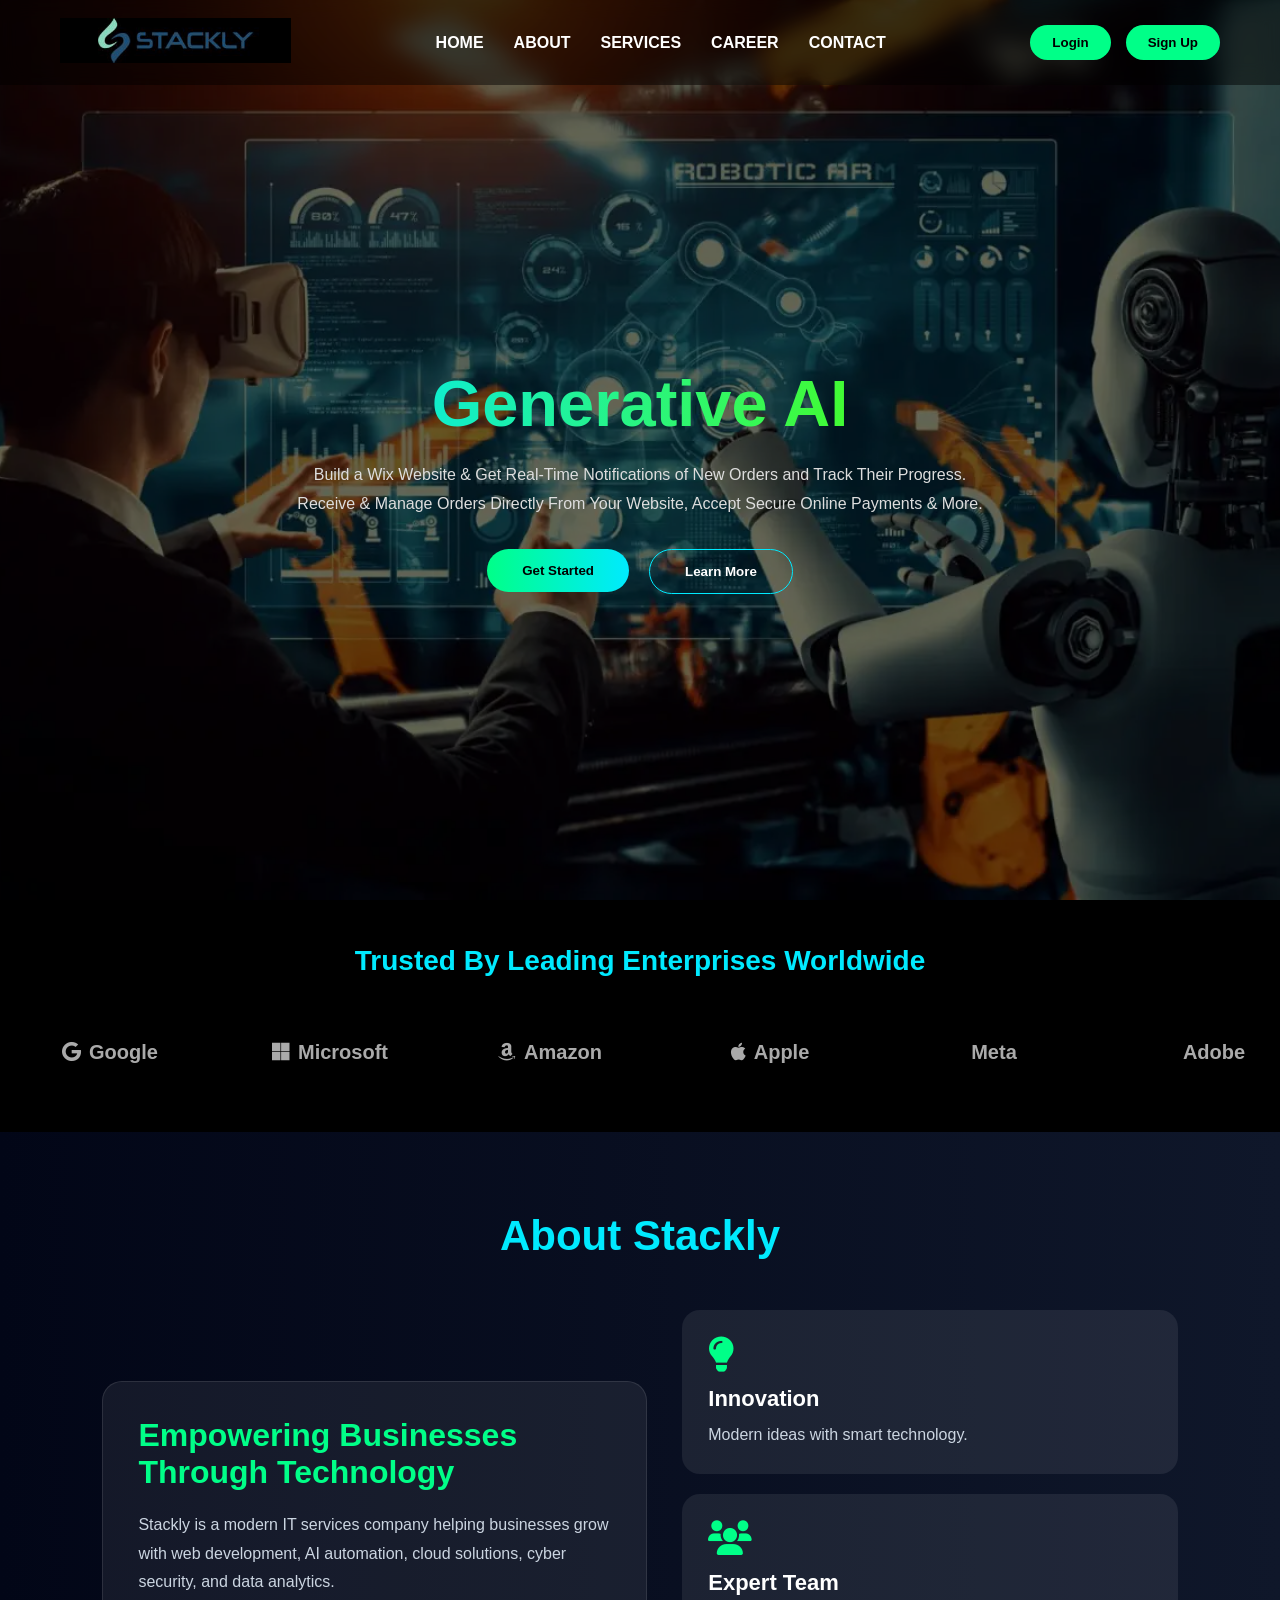
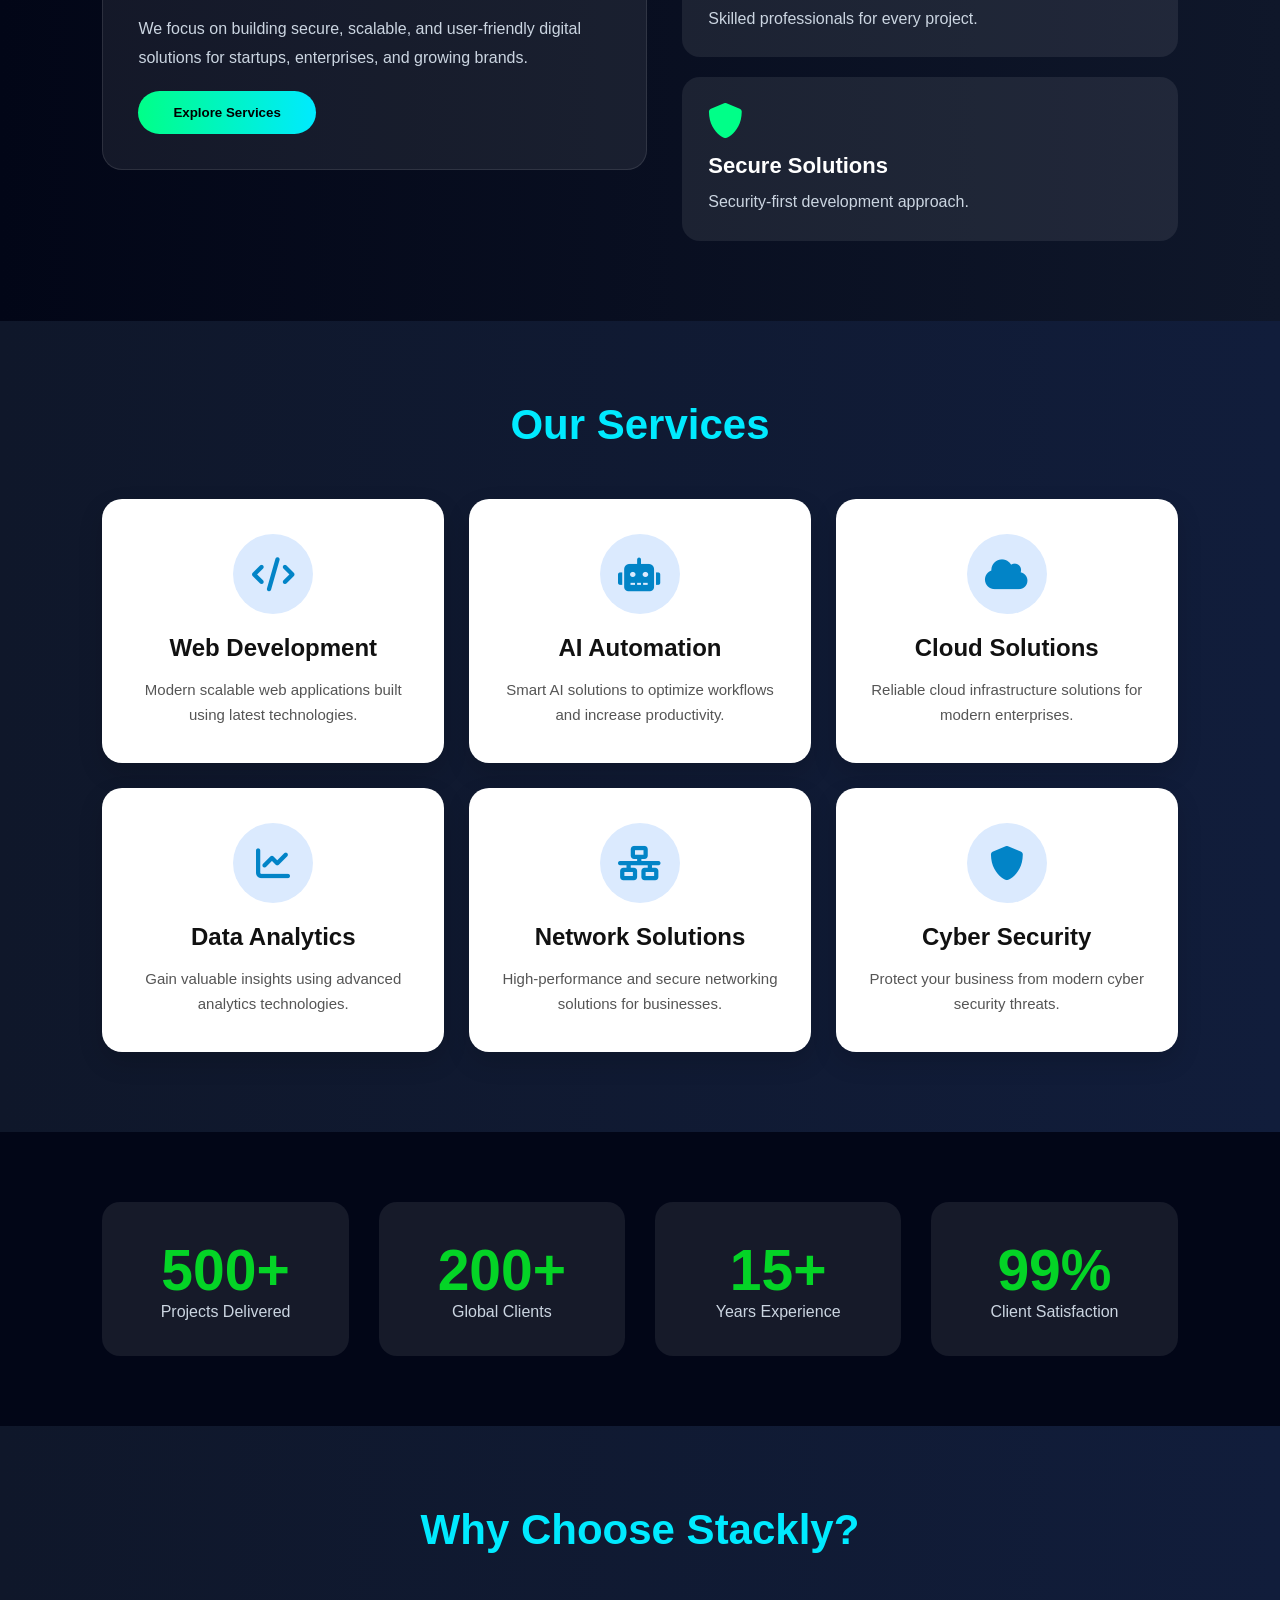
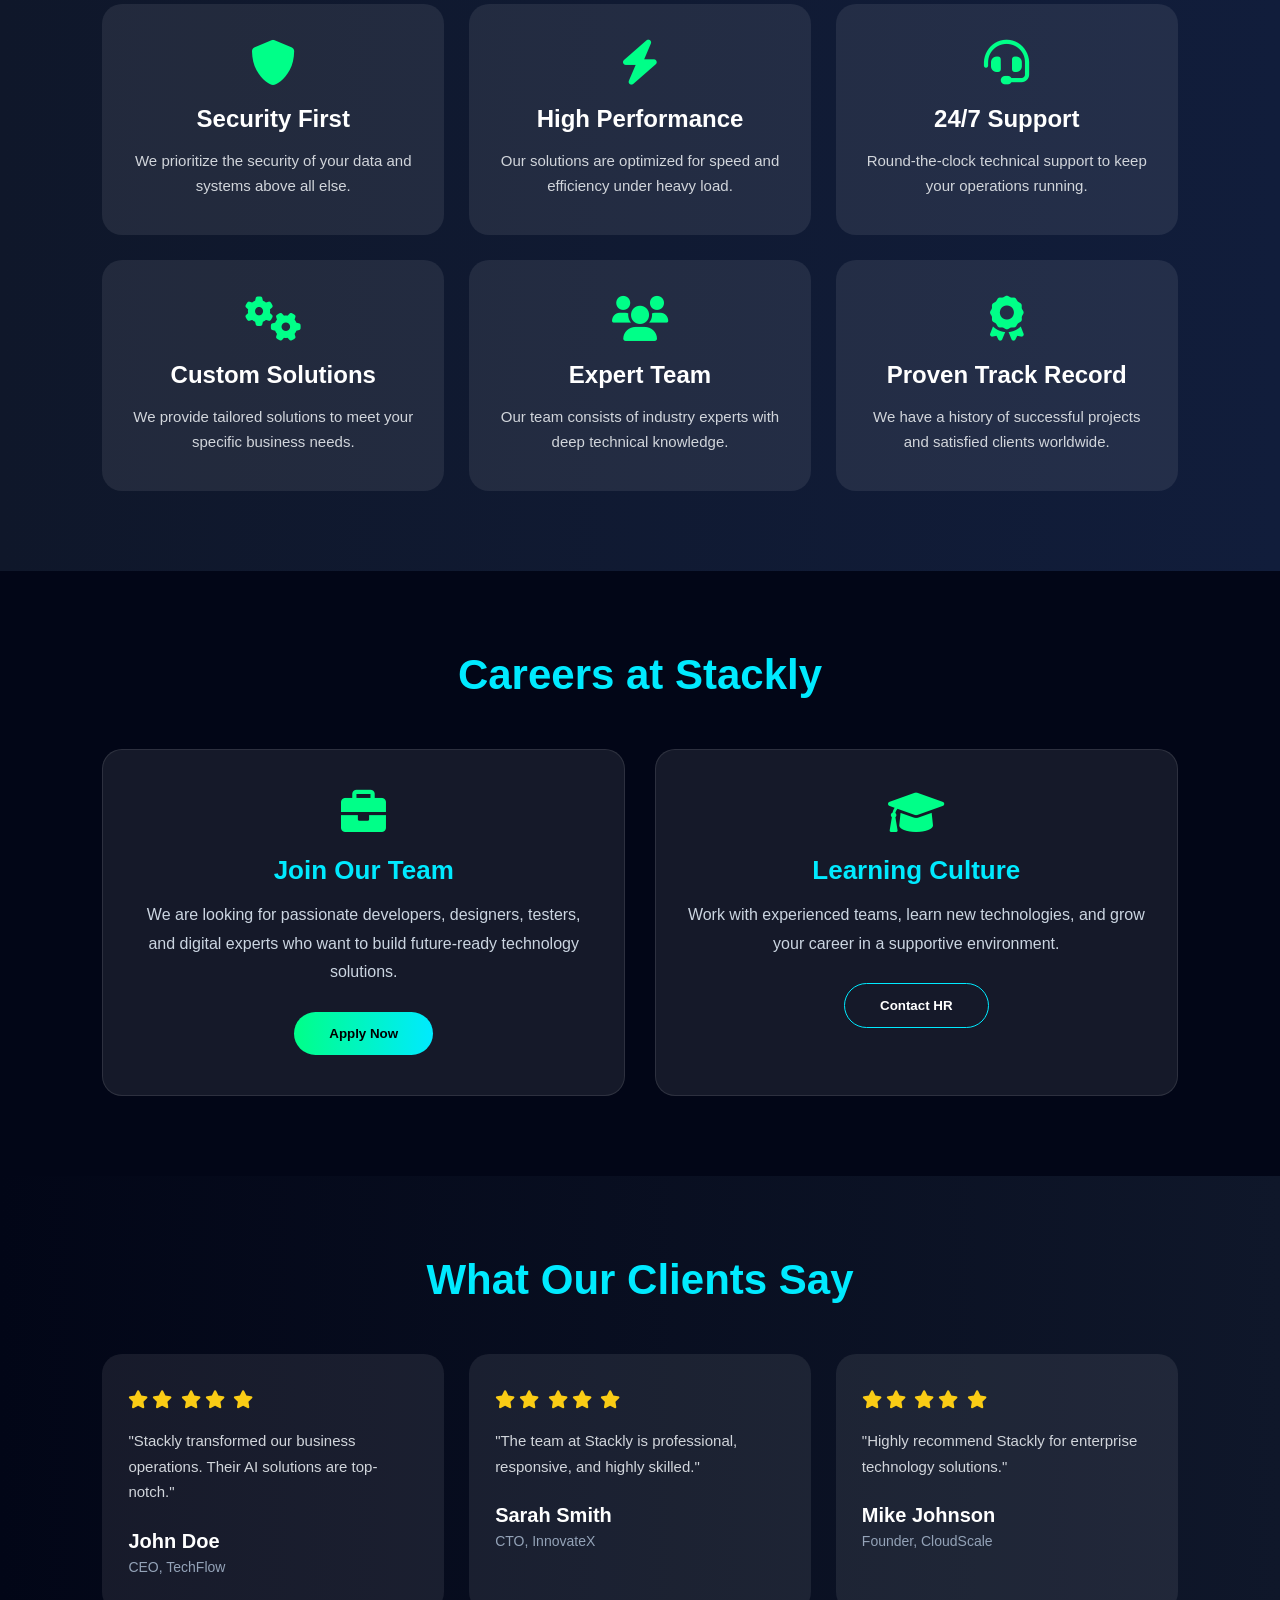
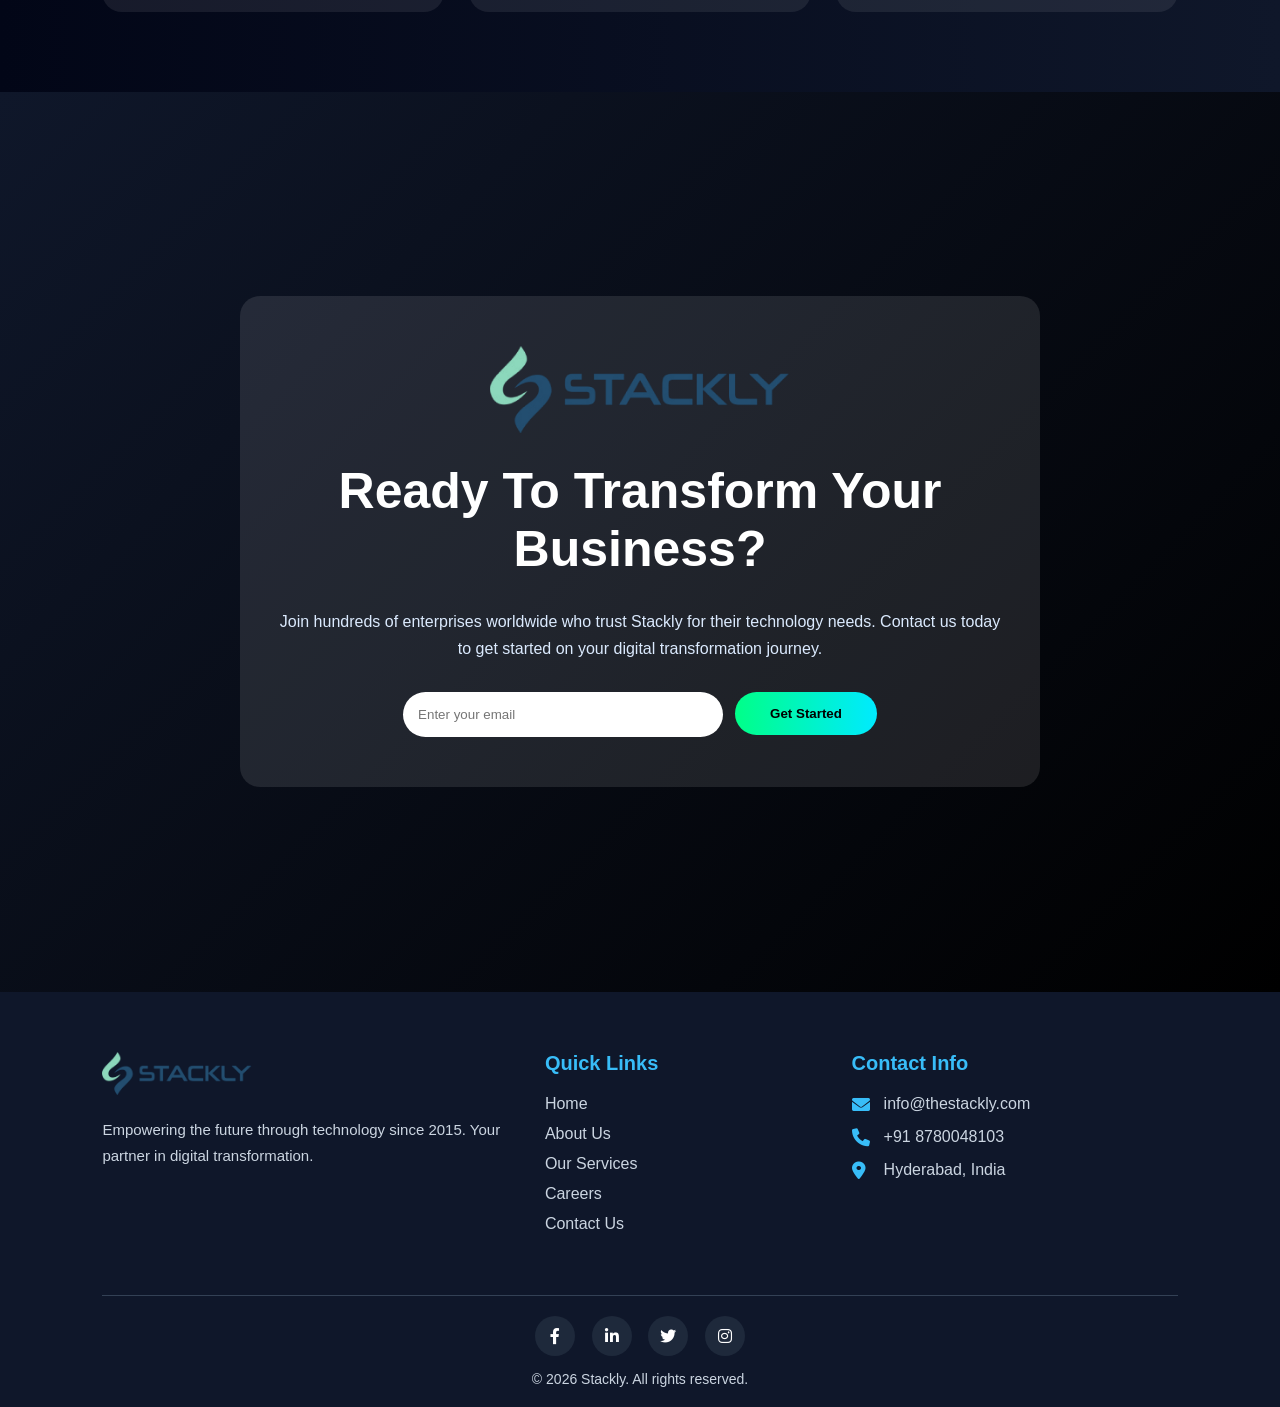
==== commit 4ae029ab: "Add files via upload" ====
--- a/index.html
+++ b/index.html
@@ -1,470 +1,346 @@
 <!DOCTYPE html>
 <html lang="en">
-
 <head>
   <meta charset="UTF-8" />
   <meta name="viewport" content="width=device-width, initial-scale=1.0" />
-
   <title>Stackly</title>
 
   <link rel="stylesheet" href="index.css" />
-
-  <link rel="stylesheet"
-    href="https://cdnjs.cloudflare.com/ajax/libs/font-awesome/6.0.0/css/all.min.css">
+  <link rel="stylesheet" href="https://cdnjs.cloudflare.com/ajax/libs/font-awesome/6.0.0/css/all.min.css">
 </head>
 
 <body>
-<body>
-    <div class="preloader">
-        <div class="preloader-content">
-            <img src="img.1.jpg" alt="Stackly Logo" class="preloader-logo">
-            <div class="loading-dots"><span></span><span></span><span></span></div>
-        </div>
-    </div>
-  
-    
-
-
-  <!-- NAVBAR -->
-
-  <header class="navbar">
-
-    <a href="index.html" class="logo">
-      <img src="img.1.jpg" alt="Stackly Logo">
-    </a>
-
-    <nav>
-
-      <ul class="nav-links" id="navLinks">
-
-        <li><a href="index.html">HOME</a></li>
-
-        <li><a  href="405.html">ABOUT</a></li>
-
-        <li><a href=" 405.html">SERVICES</a></li>
-
-        <li><a href=" 405.html">CAREER</a></li>
-
-        <li><a href=" 405.html">CONTACT</a></li>
-
-      </ul>
-
-    </nav>
-
-    <div class="nav-btns">
-
-      <a href="login.html">
-        <button class="login-btn">Login</button>
-      </a>
-    <a href="sign up.html">
-        <button class="login-btn">Sign Up</button>
-      </a>
-    
-
-      <div class="hamburger" id="hamburger">
-        <i class="fas fa-bars"></i>
-      </div>
-
-    </div>
-
-  </header>
-
-  <!-- HERO SECTION -->
-
-  <section class="hero">
-
-    <img src="img23.webp" class="hero-bg" alt="background-image">
-
-    <div class="hero-overlay"></div>
-
-    <div class="hero-content">
-
-      <h1>Generative AI</h1>
-
+
+<div class="preloader">
+  <div class="preloader-content">
+    <img src="img.1.jpg" alt="Stackly Logo" class="preloader-logo">
+    <div class="loading-dots"><span></span><span></span><span></span></div>
+  </div>
+</div>
+
+<header class="navbar">
+  <a href="#home" class="logo">
+    <img src="img.1.jpg" alt="Stackly Logo">
+  </a>
+
+  <nav>
+    <ul class="nav-links" id="navLinks">
+      <li><a href="#home">HOME</a></li>
+      <li><a href="#about">ABOUT</a></li>
+      <li><a href="#services">SERVICES</a></li>
+      <li><a href="#career">CAREER</a></li>
+      <li><a href="#contact">CONTACT</a></li>
+    </ul>
+  </nav>
+
+  <div class="nav-btns">
+    <a href="login.html"><button class="login-btn">Login</button></a>
+    <a href="sign up.html"><button class="login-btn">Sign Up</button></a>
+
+    <div class="hamburger" id="hamburger">
+      <i class="fas fa-bars"></i>
+    </div>
+  </div>
+</header>
+
+<section class="hero" id="home">
+  <img src="img23.webp" class="hero-bg" alt="background-image">
+  <div class="hero-overlay"></div>
+
+  <div class="hero-content">
+    <h1>Generative AI</h1>
+    <p>
+      Build a Wix Website & Get Real-Time Notifications of New Orders and Track Their Progress.
+      <br>
+      Receive & Manage Orders Directly From Your Website, Accept Secure Online Payments & More.
+    </p>
+
+   <div class="hero-btns">
+  <a href="405.html">
+    <button class="cta">Get Started</button>
+  </a>
+
+  <a href="405.html">
+    <button class="cta-secondary">Learn More</button>
+  </a>
+</div>
+  </div>
+</section>
+
+<section class="brands">
+  <h2 class="brand-title">Trusted By Leading Enterprises Worldwide</h2>
+
+  <div class="brands-track">
+    <div class="brand-card"><i class="fab fa-google"></i> Google</div>
+    <div class="brand-card"><i class="fab fa-microsoft"></i> Microsoft</div>
+    <div class="brand-card"><i class="fab fa-amazon"></i> Amazon</div>
+    <div class="brand-card"><i class="fab fa-apple"></i> Apple</div>
+    <div class="brand-card"><i class="fab fa-meta"></i> Meta</div>
+    <div class="brand-card"><i class="fab fa-adobe"></i> Adobe</div>
+    <div class="brand-card"><i class="fab fa-google"></i> Google</div>
+    <div class="brand-card"><i class="fab fa-microsoft"></i> Microsoft</div>
+  </div>
+</section>
+
+<section class="about-section" id="about">
+  <h2 class="section-title">About Stackly</h2>
+
+  <div class="about-container">
+    <div class="about-text">
+      <h3>Empowering Businesses Through Technology</h3>
       <p>
-        Build a Wix Website & Get Real-Time Notifications of New Orders and Track Their Progress.
-        <br>
-        Receive & Manage Orders Directly From Your Website, Accept Secure Online Payments & More.
+        Stackly is a modern IT services company helping businesses grow with web development,
+        AI automation, cloud solutions, cyber security, and data analytics.
       </p>
-
-      <div class="hero-btns">
-
-        <a href="405.html">
-          <button class="cta">Get Started</button>
-        </a>
-
-        <a href=" 405.html">
-          <button class="cta-secondary">Learn More</button>
-        </a>
-
-      </div>
-
-    </div>
-
-  </section>
-
-  <!-- BRANDS -->
-
-  <section class="brands">
-    <h2 class="brand-title">Trusted By Leading Enterprises Worldwide</h2>
-
-
-    <div class="brands-track">
-
-      <div class="brand-card">
-        <i class="fab fa-google"></i> Google
-      </div>
-
-      <div class="brand-card">
-        <i class="fab fa-microsoft"></i> Microsoft
-      </div>
-
-      <div class="brand-card">
-        <i class="fab fa-amazon"></i> Amazon
-      </div>
-
-      <div class="brand-card">
-        <i class="fab fa-apple"></i> Apple
-      </div>
-
-      <div class="brand-card">
-        <i class="fab fa-meta"></i> Meta
-      </div>
-
-      <div class="brand-card">
-        <i class="fab fa-adobe"></i> Adobe
-      </div>
-
-      <div class="brand-card">
-        <i class="fab fa-google"></i> Google
-      </div>
-
-      <div class="brand-card">
-        <i class="fab fa-microsoft"></i> Microsoft
-      </div>
-
-    </div>
-
-  </section>
-
-  <!-- SERVICES -->
-
-  <section class="services">
+      <p>
+        We focus on building secure, scalable, and user-friendly digital solutions for startups,
+        enterprises, and growing brands.
+      </p>
+      <a href="405.html"><button class="cta">Explore Services</button></a>
+    </div>
+
+    <div class="about-cards">
+      <div class="about-card">
+        <i class="fas fa-lightbulb"></i>
+        <h4>Innovation</h4>
+        <p>Modern ideas with smart technology.</p>
+      </div>
+
+      <div class="about-card">
+        <i class="fas fa-users"></i>
+        <h4>Expert Team</h4>
+        <p>Skilled professionals for every project.</p>
+      </div>
+
+      <div class="about-card">
+        <i class="fas fa-shield-alt"></i>
+        <h4>Secure Solutions</h4>
+        <p>Security-first development approach.</p>
+      </div>
+    </div>
+  </div>
+</section>
+
+<section class="services" id="services">
   <h2 class="section-title">Our Services</h2>
 
   <div class="grid">
-
-    <a href="405.html" class="card">
-      <div class="card-icon">
-        <i class="fas fa-code"></i>
-      </div>
+    <a href="405.html" class="card">
+      <div class="card-icon"><i class="fas fa-code"></i></div>
       <h3>Web Development</h3>
       <p>Modern scalable web applications built using latest technologies.</p>
     </a>
 
     <a href="405.html" class="card">
-      <div class="card-icon">
-        <i class="fas fa-robot"></i>
-      </div>
+      <div class="card-icon"><i class="fas fa-robot"></i></div>
       <h3>AI Automation</h3>
       <p>Smart AI solutions to optimize workflows and increase productivity.</p>
     </a>
 
     <a href="405.html" class="card">
-      <div class="card-icon">
-        <i class="fas fa-cloud"></i>
-      </div>
+      <div class="card-icon"><i class="fas fa-cloud"></i></div>
       <h3>Cloud Solutions</h3>
       <p>Reliable cloud infrastructure solutions for modern enterprises.</p>
     </a>
 
     <a href="405.html" class="card">
-      <div class="card-icon">
-        <i class="fas fa-chart-line"></i>
-      </div>
+      <div class="card-icon"><i class="fas fa-chart-line"></i></div>
       <h3>Data Analytics</h3>
       <p>Gain valuable insights using advanced analytics technologies.</p>
     </a>
 
     <a href="405.html" class="card">
-      <div class="card-icon">
-        <i class="fas fa-network-wired"></i>
-      </div>
+      <div class="card-icon"><i class="fas fa-network-wired"></i></div>
       <h3>Network Solutions</h3>
       <p>High-performance and secure networking solutions for businesses.</p>
     </a>
 
     <a href="405.html" class="card">
-      <div class="card-icon">
-        <i class="fas fa-shield-alt"></i>
-      </div>
+      <div class="card-icon"><i class="fas fa-shield-alt"></i></div>
       <h3>Cyber Security</h3>
       <p>Protect your business from modern cyber security threats.</p>
     </a>
-
-  </div>
-</section>
-
-  <!-- STATS -->
-
-  <section class="stats">
-
-    <div class="stats-grid">
-
-      <div class="stat-item">
-
-        <div class="stat-value">
-          <h2>500+</h2>
-        </div>
-
-        <p>Projects Delivered</p>
-
-      </div>
-
-      <div class="stat-item">
-      
-
-        <div class="stat-value">
-          <h2>200+</h2>
-        </div>
-
-        <p>Global Clients</p>
-
-      </div>
-
-      <div class="stat-item">
-
-        <div class="stat-value">
-          <h2>15+</h2>
-        </div>
-
-        <p>Years Experience</p>
-
-      </div>
-
-      <div class="stat-item">
-
-        <div class="stat-value">
-          <h2>99%</h2>
-        </div>
-
-        <p>Client Satisfaction</p>
-
-      </div>
-
-    </div>
-
-  </section>
-
-  <!-- WHY US -->
-
-
-  <!-- WHY CHOOSE STACKLY SECTION -->
+  </div>
+</section>
+
+<section class="stats">
+  <div class="stats-grid">
+    <div class="stat-item">
+      <div class="stat-value"><h2>500+</h2></div>
+      <p>Projects Delivered</p>
+    </div>
+
+    <div class="stat-item">
+      <div class="stat-value"><h2>200+</h2></div>
+      <p>Global Clients</p>
+    </div>
+
+    <div class="stat-item">
+      <div class="stat-value"><h2>15+</h2></div>
+      <p>Years Experience</p>
+    </div>
+
+    <div class="stat-item">
+      <div class="stat-value"><h2>99%</h2></div>
+      <p>Client Satisfaction</p>
+    </div>
+  </div>
+</section>
+
 <section class="why-us">
-  <h2 class="section-title reveal">Why Choose Stackly?</h2>
+  <h2 class="section-title">Why Choose Stackly?</h2>
 
   <div class="grid">
-
-    <a href="405.html" class="feature-card reveal">
+    <a href="405.html" class="feature-card">
       <i class="fas fa-shield-alt"></i>
       <h3>Security First</h3>
       <p>We prioritize the security of your data and systems above all else.</p>
     </a>
 
-    <a href="405.html" class="feature-card reveal">
+    <a href="405.html" class="feature-card">
       <i class="fas fa-bolt"></i>
       <h3>High Performance</h3>
       <p>Our solutions are optimized for speed and efficiency under heavy load.</p>
     </a>
 
-    <a href="405.html" class="feature-card reveal">
+    <a href="405.html" class="feature-card">
       <i class="fas fa-headset"></i>
       <h3>24/7 Support</h3>
       <p>Round-the-clock technical support to keep your operations running.</p>
     </a>
 
-    <a href="405.html" class="feature-card reveal">
+    <a href="405.html" class="feature-card">
       <i class="fas fa-cogs"></i>
       <h3>Custom Solutions</h3>
       <p>We provide tailored solutions to meet your specific business needs.</p>
     </a>
 
-    <a href="405.html" class="feature-card reveal">
+    <a href="405.html" class="feature-card">
       <i class="fas fa-users"></i>
       <h3>Expert Team</h3>
       <p>Our team consists of industry experts with deep technical knowledge.</p>
     </a>
 
-    <a href="405.html" class="feature-card reveal">
+    <a href="405.html" class="feature-card">
       <i class="fas fa-award"></i>
       <h3>Proven Track Record</h3>
       <p>We have a history of successful projects and satisfied clients worldwide.</p>
     </a>
-
+  </div>
+</section>
+
+<section class="career-section" id="career">
+  <h2 class="section-title">Careers at Stackly</h2>
+
+  <div class="career-container">
+    <div class="career-box">
+      <i class="fas fa-briefcase"></i>
+      <h3>Join Our Team</h3>
+      <p>
+        We are looking for passionate developers, designers, testers, and digital experts
+        who want to build future-ready technology solutions.
+      </p>
+      <a href="405.html"><button class="cta">Apply Now</button></a>
+    </div>
+
+    <div class="career-box">
+      <i class="fas fa-graduation-cap"></i>
+      <h3>Learning Culture</h3>
+      <p>
+        Work with experienced teams, learn new technologies, and grow your career
+        in a supportive environment.
+      </p>
+      <a href="405.html"><button class="cta-secondary">Contact HR</button></a>
+    </div>
   </div>
 </section>
 
 <section class="testimonials">
-  <h2 class="section-title reveal">What Our Clients Say</h2>
+  <h2 class="section-title">What Our Clients Say</h2>
 
   <div class="grid">
-
-    <a href="405.html" class="testimonial-card reveal">
+    <a href="405.html" class="testimonial-card">
       <div class="stars">
         <i class="fas fa-star"></i><i class="fas fa-star"></i>
         <i class="fas fa-star"></i><i class="fas fa-star"></i>
         <i class="fas fa-star"></i>
       </div>
-
-      <p>
-        "Stackly transformed our business operations. Their AI solutions are top-notch and saved us countless hours."
-      </p>
-
+      <p>"Stackly transformed our business operations. Their AI solutions are top-notch."</p>
       <div class="client-info">
         <h4>John Doe</h4>
         <span>CEO, TechFlow</span>
       </div>
     </a>
 
-    <a href="405.html" class="testimonial-card reveal">
+    <a href="405.html" class="testimonial-card">
       <div class="stars">
         <i class="fas fa-star"></i><i class="fas fa-star"></i>
         <i class="fas fa-star"></i><i class="fas fa-star"></i>
         <i class="fas fa-star"></i>
       </div>
-
-      <p>
-        "The team at Stackly is professional, responsive, and highly skilled. Their web development work is exceptional."
-      </p>
-
+      <p>"The team at Stackly is professional, responsive, and highly skilled."</p>
       <div class="client-info">
         <h4>Sarah Smith</h4>
         <span>CTO, InnovateX</span>
       </div>
     </a>
 
-    <a href="405.html" class="testimonial-card reveal">
+    <a href="405.html" class="testimonial-card">
       <div class="stars">
         <i class="fas fa-star"></i><i class="fas fa-star"></i>
         <i class="fas fa-star"></i><i class="fas fa-star"></i>
         <i class="fas fa-star"></i>
       </div>
-
-      <p>
-        "Highly recommend Stackly for any enterprise looking to modernize their infrastructure. Reliable and secure."
-      </p>
-
+      <p>"Highly recommend Stackly for enterprise technology solutions."</p>
       <div class="client-info">
         <h4>Mike Johnson</h4>
         <span>Founder, CloudScale</span>
       </div>
     </a>
-
-    <a href="405.html" class="testimonial-card reveal">
-      <div class="stars">
-        <i class="fas fa-star"></i><i class="fas fa-star"></i>
-        <i class="fas fa-star"></i><i class="fas fa-star"></i>
-        <i class="fas fa-star"></i>
-      </div>
-
-      <p>
-        "Stackly's data analytics solutions provided us with insights that drove significant growth."
-      </p>
-
-      <div class="client-info">
-        <h4>Emily Davis</h4>
-        <span>Data Scientist, DataMinds</span>
-      </div>
-    </a>
-
-    <a href="405.html" class="testimonial-card reveal">
-      <div class="stars">
-        <i class="fas fa-star"></i><i class="fas fa-star"></i>
-        <i class="fas fa-star"></i><i class="fas fa-star"></i>
-        <i class="fas fa-star"></i>
-      </div>
-
-      <p>
-        "The cybersecurity solutions provided by Stackly gave us peace of mind knowing our data is protected."
-      </p>
-
-      <div class="client-info">
-        <h4>David Lee</h4>
-        <span>CISO, SecureNet</span>
-      </div>
-    </a>
-
-    <a href="405.html" class="testimonial-card reveal">
-      <div class="stars">
-        <i class="fas fa-star"></i><i class="fas fa-star"></i>
-        <i class="fas fa-star"></i><i class="fas fa-star"></i>
-        <i class="fas fa-star"></i>
-      </div>
-
-      <p>
-        "Stackly's custom solutions perfectly fit our unique business needs."
-      </p>
-
-      <div class="client-info">
-        <h4>Jessica Brown</h4>
-        <span>COO, CustomTech</span>
-      </div>
-    </a>
-
-  </div>
-</section>
-
-
-  <!-- CTA -->
-
-  <section class="final-cta">
+  </div>
+</section>
+
+<section class="final-cta" id="contact">
   <div class="cta-content">
-
-    <img src="image.png" alt="Stackly Logo" class="cta-logo">  
+    <img src="image.png" alt="Stackly Logo" class="cta-logo">
 
     <h2>Ready To Transform Your Business?</h2>
-
     <p>
       Join hundreds of enterprises worldwide who trust Stackly for their technology needs.
       Contact us today to get started on your digital transformation journey.
     </p>
-
-    <div class="subscribe-form">
-      <input type="email" placeholder="Enter your email">
-
-      <a href="405.html">
-        <button class="cta">Get Started</button>
-      </a>
-    </div>
-  </div>
-</section>
-  <!-- FOOTER -->
-
-  <footer class="footer">
+<div class="subscribe-form">
+  <input type="email" placeholder="Enter your email">
+
+  <a href="405.html">
+    <button class="cta">Get Started</button>
+  </a>
+</div>
+  </div>
+</section>
+
+<footer class="footer">
   <div class="footer-container">
 
     <div class="footer-col about">
-      <a href="index.html" class="footer-logo">
+      <a href="#home" class="footer-logo">
         <img src="image.png" alt="Stackly Logo">
       </a>
       <p>
         Empowering the future through technology since 2015. Your partner in digital transformation.
-        Stackly has been at the forefront of innovation, delivering cutting-edge solutions to businesses worldwide.
       </p>
     </div>
 
     <div class="footer-col links">
       <h3>Quick Links</h3>
       <ul>
-        <li><a href="index.html">Home</a></li>
-        <li><a href="405.html">About Us</a></li>
-        <li><a href="405.html">Our Services</a></li>
-        <li><a href="405.html">Careers</a></li>
-        <li><a href="405.html">Contact Us</a></li>
+        <li><a href="#home">Home</a></li>
+        <li><a href="#about">About Us</a></li>
+        <li><a href="#services">Our Services</a></li>
+        <li><a href="#career">Careers</a></li>
+        <li><a href="#contact">Contact Us</a></li>
       </ul>
     </div>
-
-    
 
     <div class="footer-col contact">
       <h3>Contact Info</h3>
@@ -489,17 +365,53 @@
 
   <div class="footer-bottom">
     <div class="social-media">
-      <a href="405.html"><i class="fab fa-facebook-f"></i></a>
-      <a href="405.html"><i class="fab fa-linkedin-in"></i></a>
-      <a href="405.html"><i class="fab fa-twitter"></i></a>
-      <a href="405.html"><i class="fab fa-instagram"></i></a>
+      <a href="#contact"><i class="fab fa-facebook-f"></i></a>
+      <a href="#contact"><i class="fab fa-linkedin-in"></i></a>
+      <a href="#contact"><i class="fab fa-twitter"></i></a>
+      <a href="#contact"><i class="fab fa-instagram"></i></a>
     </div>
 
     <p>&copy; 2026 Stackly. All rights reserved.</p>
   </div>
 </footer>
-  <script src="script.js"></script>
+
+<script>
+window.addEventListener("load", () => {
+  const preloader = document.querySelector(".preloader");
+
+  setTimeout(() => {
+    preloader.classList.add("hide");
+  }, 1200);
+});
+
+const hamburger = document.getElementById("hamburger");
+const navLinks = document.getElementById("navLinks");
+const navItems = document.querySelectorAll(".nav-links a");
+
+hamburger.addEventListener("click", () => {
+  navLinks.classList.toggle("active");
+
+  const icon = hamburger.querySelector("i");
+
+  if (navLinks.classList.contains("active")) {
+    icon.classList.remove("fa-bars");
+    icon.classList.add("fa-xmark");
+  } else {
+    icon.classList.remove("fa-xmark");
+    icon.classList.add("fa-bars");
+  }
+});
+
+navItems.forEach((item) => {
+  item.addEventListener("click", () => {
+    navLinks.classList.remove("active");
+
+    const icon = hamburger.querySelector("i");
+    icon.classList.remove("fa-xmark");
+    icon.classList.add("fa-bars");
+  });
+});
+</script>
 
 </body>
-
 </html>
--- a/index.css
+++ b/index.css
@@ -5,19 +5,18 @@
   font-family:"Segoe UI",sans-serif;
 }
 
+html{
+  scroll-behavior:smooth;
+  scroll-padding-top:90px;
+}
+
 body{
   background:#05070d;
   color:#fff;
   overflow-x:hidden;
-
-
 }
 
 /* PRELOADER */
-.logo img{
-  height:100px;
-  width: auto;
-}
 
 .preloader{
   position:fixed;
@@ -52,7 +51,6 @@
   display:flex;
   justify-content:center;
   gap:8px;
-  background-color: #0ea5e9;
 }
 
 .loading-dots span{
@@ -107,12 +105,11 @@
   z-index:1000;
   background:rgba(0,0,0,0.45);
   backdrop-filter:blur(10px);
-  overflow: hidden;
-  cursor:smooth;
 }
 
 .logo img{
   height:45px;
+  width:auto;
 }
 
 .nav-links{
@@ -125,6 +122,7 @@
   text-decoration:none;
   color:#fff;
   transition:0.3s;
+  font-weight:600;
 }
 
 .nav-links a:hover{
@@ -147,6 +145,10 @@
   font-weight:600;
 }
 
+.login-btn:hover{
+  background:#00eaff;
+}
+
 .hamburger{
   display:none;
   font-size:24px;
@@ -164,7 +166,7 @@
   align-items:center;
   text-align:center;
   overflow:hidden;
-  padding:100px 20px 40px;
+  padding:120px 20px 60px;
 }
 
 .hero-bg{
@@ -181,12 +183,12 @@
 .hero-overlay{
   position:absolute;
   inset:0;
-  background:rgba(0,0,0,0.55);
+  background:rgba(0,0,0,0.58);
   z-index:-1;
 }
 
 .hero-content{
-  max-width:800px;
+  max-width:850px;
   position:relative;
   z-index:2;
 }
@@ -196,10 +198,8 @@
   margin-bottom:20px;
   background:linear-gradient(to right,#00eaff,#52ff00);
   background-clip:text;
-
-
+  -webkit-background-clip:text;
   color:transparent;
-
 }
 
 .hero p{
@@ -220,6 +220,8 @@
   border-radius:30px;
   cursor:pointer;
   font-weight:bold;
+  text-decoration:none;
+  transition:0.3s ease;
 }
 
 .cta{
@@ -234,6 +236,11 @@
   color:#fff;
 }
 
+.cta:hover,
+.cta-secondary:hover{
+  transform:translateY(-4px);
+}
+
 /* BRANDS */
 
 .brands{
@@ -241,6 +248,7 @@
   background:#000;
   overflow:hidden;
 }
+
 .brand-title{
   text-align:center;
   margin-bottom:40px;
@@ -264,7 +272,6 @@
   color:#aaa;
   font-size:20px;
   font-weight:bold;
-  cursor: pointer;
 }
 
 @keyframes scroll{
@@ -277,24 +284,94 @@
   }
 }
 
-/* SERVICES */ 
+/* COMMON */
+
+.section-title{
+  text-align:center;
+  font-size:42px;
+  margin-bottom:50px;
+  color:#00eaff;
+}
+
+.grid{
+  display:grid;
+  grid-template-columns:repeat(3,1fr);
+  gap:25px;
+}
+
+/* ABOUT */
+
+.about-section{
+  padding:80px 8%;
+  background:linear-gradient(to right,#020617,#0f172a);
+}
+
+.about-container{
+  display:grid;
+  grid-template-columns:1.1fr 1fr;
+  gap:35px;
+  align-items:center;
+}
+
+.about-text{
+  background:rgba(255,255,255,0.07);
+  padding:35px;
+  border-radius:20px;
+  border:1px solid rgba(255,255,255,0.1);
+}
+
+.about-text h3{
+  font-size:32px;
+  margin-bottom:20px;
+  color:#00ff88;
+}
+
+.about-text p{
+  color:#cbd5e1;
+  line-height:1.8;
+  margin-bottom:18px;
+}
+
+.about-cards{
+  display:grid;
+  gap:20px;
+}
+
+.about-card{
+  background:rgba(255,255,255,0.08);
+  padding:25px;
+  border-radius:18px;
+  border:1px solid transparent;
+  transition:0.3s ease;
+}
+
+.about-card:hover{
+  border-color:#00eaff;
+  transform:translateY(-6px);
+}
+
+.about-card i{
+  font-size:35px;
+  color:#00ff88;
+  margin-bottom:15px;
+}
+
+.about-card h4{
+  font-size:22px;
+  margin-bottom:10px;
+}
+
+.about-card p{
+  color:#cbd5e1;
+  line-height:1.6;
+}
+
+/* SERVICES */
 
 .services{
   padding:80px 8%;
   background:linear-gradient(to right,#0f172a,#111d3b);
   text-align:center;
-}
-
-.section-title{
-  font-size:42px;
-  margin-bottom:50px;
-  color:#00eaff
-}
-
-.grid{
-  display:grid;
-  grid-template-columns:repeat(3,1fr);
-  gap:25px;
 }
 
 .card{
@@ -307,7 +384,7 @@
   box-shadow:0 10px 25px rgba(0,0,0,0.15);
   position:relative;
   overflow:hidden;
-cursor:pointer;
+  cursor:pointer;
 }
 
 .card:hover{
@@ -353,48 +430,40 @@
   color:#f1f5f9;
 }
 
-/* Tablet */
-@media(max-width:992px){
-
-  .grid{
-    grid-template-columns:repeat(2,1fr);
-  }
-
-}
-
-/* Mobile */
-@media(max-width:576px){
-
-  .services{
-    padding:60px 20px;
-  }
-
-  .section-title{
-    font-size:30px;
-  }
-
-  .grid{
-    grid-template-columns:1fr;
-  }
-
-}/* WHY US SECTION */
+/* STATS */
+
+.stats{
+  padding:70px 8%;
+  background:#020617;
+}
+
+.stats-grid{
+  display:grid;
+  grid-template-columns:repeat(4,1fr);
+  gap:30px;
+  text-align:center;
+}
+
+.stat-item{
+  background:rgba(255,255,255,0.08);
+  padding:35px 20px;
+  border-radius:18px;
+}
+
+.stat-value{
+  font-size:38px;
+  color:#00ff26d0;
+}
+
+.stat-item p{
+  color:#cbd5e1;
+}
+
+/* WHY US */
 
 .why-us{
   padding:80px 8%;
   background:linear-gradient(to right,#0f172a,#111d3b);
-}
-
-.section-title{
-  text-align:center;
-  font-size:42px;
-  margin-bottom:50px;
-  color:#00eaff;
-}
-
-.grid{
-  display:grid;
-  grid-template-columns:repeat(3,1fr);
-  gap:25px;
 }
 
 .feature-card{
@@ -437,131 +506,50 @@
   color:#fff;
 }
 
-/* Tablet */
-@media(max-width:992px){
-  .grid{
-    grid-template-columns:repeat(2,1fr);
-  }
-}
-
-/* Mobile */
-@media(max-width:576px){
-
-  .why-us{
-    padding:60px 20px;
-  }
-
-  .section-title{
-    font-size:30px;
-  }
-
-  .grid{
-    grid-template-columns:1fr;
-  }
-
-}
-/* WHY US SECTION */
-
-.why-us{
+/* CAREER */
+
+.career-section{
   padding:80px 8%;
-  background:linear-gradient(to right,#0f172a,#111d3b);
-}
-
-.section-title{
-  text-align:center;
-  font-size:42px;
-  margin-bottom:50px;
-  color:#00eaff;
-}
-
-.grid{
+  background:#020617;
+}
+
+.career-container{
   display:grid;
-  grid-template-columns:repeat(3,1fr);
-  gap:25px;
-}
-
-.feature-card{
+  grid-template-columns:repeat(2,1fr);
+  gap:30px;
+}
+
+.career-box{
   background:rgba(255,255,255,0.08);
-  padding:35px 25px;
+  padding:40px 30px;
   border-radius:20px;
   text-align:center;
-  text-decoration:none;
-  color:#fff;
-  transition:0.4s ease;
-  border:1px solid transparent;
-  cursor:pointer;
-  display:block;
-}
-
-.feature-card:hover{
-  transform:translateY(-10px);
-  border-color:#00eaff;
-  background:linear-gradient(135deg,#0284c7,#0ea5e9);
-}
-
-.feature-card i{
+  border:1px solid rgba(255,255,255,0.1);
+}
+
+.career-box i{
   font-size:45px;
+  color:#00ff88;
   margin-bottom:20px;
-  color:#00ff88;
-}
-
-.feature-card h3{
-  font-size:24px;
+}
+
+.career-box h3{
+  font-size:26px;
   margin-bottom:15px;
-}
-
-.feature-card p{
-  font-size:15px;
-  line-height:1.7;
-  color:#d1d5db;
-}
-
-.feature-card:hover p{
-  color:#fff;
-}
-
-/* Tablet */
-@media(max-width:992px){
-  .grid{
-    grid-template-columns:repeat(2,1fr);
-  }
-}
-
-/* Mobile */
-@media(max-width:576px){
-
-  .why-us{
-    padding:60px 20px;
-  }
-
-  .section-title{
-    font-size:30px;
-  }
-
-  .grid{
-    grid-template-columns:1fr;
-  }
-
-}
-
- /* TESTIMONIALS SECTION */
+  color:#00eaff;
+}
+
+.career-box p{
+  color:#cbd5e1;
+  line-height:1.8;
+  margin-bottom:25px;
+}
+
+/* TESTIMONIALS */
 
 .testimonials{
   padding:80px 8%;
   background:linear-gradient(to right,#020617,#0f172a);
-}
-
-.section-title{
-  text-align:center;
-  font-size:42px;
-  margin-bottom:50px;
-  color:#00eaff;
-}
-
-.grid{
-  display:grid;
-  grid-template-columns:repeat(3,1fr);
-  gap:25px;
 }
 
 .testimonial-card{
@@ -613,264 +601,177 @@
   color:#94a3b8;
 }
 
-.testimonial-card:hover .client-info span{
-  color:#e2e8f0;
-}
-
-/* Tablet */
+/* CTA CONTACT */
+
+.final-cta{
+  min-height:100vh;
+  background:linear-gradient(135deg,#0f172a,black);
+  display:flex;
+  align-items:center;
+  justify-content:center;
+  padding:80px 30px;
+  text-align:center;
+}
+
+.cta-content{
+  max-width:800px;
+  background:rgba(255,255,255,0.1);
+  padding:50px 35px;
+  border-radius:20px;
+}
+
+.cta-logo{
+  width:300px;
+  height:auto;
+  object-fit:contain;
+  margin-bottom:25px;
+}
+
+.cta-content h2{
+  font-size:50px;
+  margin-bottom:30px;
+}
+
+.cta-content p{
+  font-size:16px;
+  line-height:1.7;
+  margin-bottom:30px;
+  color:#dbeafe;
+}
+
+.subscribe-form{
+  display:flex;
+  justify-content:center;
+  gap:12px;
+}
+
+.subscribe-form input{
+  width:320px;
+  padding:15px;
+  border:none;
+  border-radius:30px;
+  outline:none;
+}
+
+/* FOOTER */
+
+.footer{
+  background:#0f172a;
+  color:#ffffff;
+  padding:60px 8% 20px;
+}
+
+.footer-container{
+  display:grid;
+  grid-template-columns:1.5fr 1fr 1.2fr;
+  gap:35px;
+}
+
+.footer-logo img{
+  width:150px;
+  max-width:100%;
+  margin-bottom:18px;
+}
+
+.footer-col p{
+  color:#cbd5e1;
+  line-height:1.7;
+  font-size:15px;
+}
+
+.footer-col h3{
+  font-size:20px;
+  margin-bottom:20px;
+  color:#38bdf8;
+}
+
+.footer-col ul{
+  list-style:none;
+}
+
+.footer-col ul li{
+  margin-bottom:12px;
+}
+
+.footer-col ul li a{
+  text-decoration:none;
+  color:#cbd5e1;
+  transition:0.3s ease;
+}
+
+.footer-col ul li a:hover{
+  color:#38bdf8;
+  padding-left:6px;
+}
+
+.contact-item{
+  display:flex;
+  align-items:center;
+  gap:12px;
+  margin-bottom:15px;
+  color:#cbd5e1;
+}
+
+.contact-item i{
+  color:#38bdf8;
+  font-size:18px;
+  min-width:20px;
+}
+
+.footer-bottom{
+  border-top:1px solid #334155;
+  margin-top:50px;
+  padding-top:20px;
+  text-align:center;
+}
+
+.social-media{
+  margin-bottom:15px;
+}
+
+.social-media a{
+  display:inline-flex;
+  align-items:center;
+  justify-content:center;
+  width:40px;
+  height:40px;
+  background:#1e293b;
+  color:#ffffff;
+  border-radius:50%;
+  margin:0 6px;
+  text-decoration:none;
+  transition:0.3s ease;
+}
+
+.social-media a:hover{
+  background:#38bdf8;
+  color:#0f172a;
+  transform:translateY(-5px);
+}
+
+.footer-bottom p{
+  color:#cbd5e1;
+  font-size:14px;
+}
+
+/* TABLET */
+
 @media(max-width:992px){
+
+  .navbar{
+    padding:15px 30px;
+  }
 
   .grid{
     grid-template-columns:repeat(2,1fr);
   }
 
-}
-
-/* Mobile */
-@media(max-width:576px){
-
-  .testimonials{
-    padding:60px 20px;
-  }
-
-  .section-title{
-    font-size:30px;
-  }
-
-  .grid{
+  .about-container{
     grid-template-columns:1fr;
   }
 
-}
-/* STATS */
-
-.stats-grid{
-  display:grid;
-  grid-template-columns:repeat(4,1fr);
-  gap:30px;
-  text-align:center;
-}
-
-.stat-value{
- 
-  font-size:45px;
-  color:#00ff26d0;
-}
-.stat-label{
-  color:#aaa;
-  margin-top:10px;
-  font-size:14px;
-}
-.stat-img{
-  width: 100px;
-  margin-bottom:50px;
-}
-
-/* CTA */
-
-.final-cta {
-  min-height: 100vh;
-  background: linear-gradient(135deg, #0f172a, black);
-  display: flex;
-  align-items: center;
-  justify-content: center;
-  padding: 60px 30px;
-  text-align: center;
-}
-
-.cta-content {
-  max-width: 800px;
-  background: rgba(255, 255, 255, 0.1);
-  padding: 50px 35px;
-  border-radius: 20px;
-
-
-  color: hsla(0, 0%, 100%, 0.76);
-}
-
-.cta-logo {
-  width: 400px;
-  height: 100px;
-  object-fit: cover;
-  border-radius: 40%;
-  margin-bottom: 25px;
-}
-
-.cta-content h2 {
-  font-size: 50px;
-  margin-bottom: 30px;
-}
-
-.cta-content p {
-  font-size: 16px;
-  line-height: 1.7;
-  margin-bottom: 30px;
-  color: hwb(190 90% 8% / 0.656);
-}
-
-.subscribe-form {
-  display: flex;
-  justify-content: center;
-  gap: 12px;
-}
-
-.subscribe-form input {
-  width: 320px;
-  padding: 15px;
-  border: none;
-  border-radius: 30px;
-  outline: none;
-}
-
-.cta {
-  padding: 15px 30px;
-  border: none;
-  border-radius: 30px;
-  background: #38bdf8;
-  color: #fff;
-  font-size: 16px;
-  cursor: pointer;
-}
-
-.cta:hover {
-  background: #0284c7;
-}
-
-/* Mobile */
-@media (max-width: 600px) {
-  .cta-content h2 {
-    font-size: 28px;
-  }
-
-  .subscribe-form {
-    flex-direction: column;
-  }
-
-  .subscribe-form input,
-  .cta {
-    width: 100%;
-  }
-}
-
-/* FOOTER */
-.footer {
-  background: #0f172a;
-  color: #ffffff;
-  padding: 60px 8% 20px;
-}
-
-.footer-container {
-  display: grid;
-  grid-template-columns: 1.5fr 1fr 1fr 1.2fr;
-  gap: 35px;
-}
-
-.footer-logo img {
-  width: 150px;
-  max-width: 100%;
-  margin-bottom: 18px;
-}
-
-.footer-col p {
-  color: #cbd5e1;
-  line-height: 1.7;
-  font-size: 15px;
-}
-
-.footer-col h3 {
-  font-size: 20px;
-  margin-bottom: 20px;
-  color: #38bdf8;
-}
-
-
-.footer-col ul {
-  list-style: none;
-  padding: 0;
-  margin: 0;
-}
-
-.footer-col ul li {
-  margin-bottom: 12px;
-}
-
-
-.footer-col ul li a {
-  text-decoration: none;
-  color: #cbd5e1;
-  transition: 0.3s ease;
-}
-.footer-col ul li a:hover {
-  color: #38bdf8;
-  padding-left: 6px;
-}
-
-.contact-item {
-  display: flex;
-  align-items: center;
-  gap: 12px;
-  margin-bottom: 15px;
-  color: #cbd5e1;
-}
-
-.contact-item i {
-  color: #38bdf8;
-  font-size: 18px;
-  min-width: 20px;
-}
-
-.footer-bottom {
-  border-top: 1px solid #334155;
-  margin-top: 50px;
-  padding-top: 20px;
-  text-align: center;
-}
-
-.social-media {
-  margin-bottom: 15px;
-}
-
-.social-media a {
-  display: inline-flex;
-  align-items: center;
-  justify-content: center;
-  width: 40px;
-  height: 40px;
-  background: #1e293b;
-  color: #ffffff;
-  border-radius: 50%;
-  margin: 0 6px;
-  text-decoration: none;
-  transition: 0.3s ease;
-}
-
-.social-media a:hover {
-  background: #38bdf8;
-  color: #0f172a;
-  transform: translateY(-5px);
-}
-
-.footer-bottom p {
-  color: #cbd5e1;
-  font-size: 14px;
-  margin: 0;
-}
-
-/* Tablet */
-/* =========================
-   RESPONSIVE DESIGN
-========================= */
-
-/* TABLET */
-@media (max-width: 992px){
-
-  .navbar{
-    padding:15px 30px;
-  }
-
-  .grid{
-    grid-template-columns:repeat(2,1fr);
-    gap:20px;
+  .career-container{
+    grid-template-columns:1fr;
   }
 
   .stats-grid{
@@ -881,54 +782,19 @@
     font-size:48px;
   }
 
-  .hero p{
-    font-size:15px;
-  }
-
   .footer-container{
     grid-template-columns:repeat(2,1fr);
-  }
-
-  .cta-content{
-    padding:40px 25px;
-  }
-
-  .cta-content h2{
-    font-size:38px;
-  }
-
-}
-
-
-/* MOBILE */
-@media (max-width: 768px){
-
-  body{
-    overflow-x:hidden;
-  }
-
-  .navbar{
-    padding:12px 18px;
-  }
-
-  .logo img{
-    height:35px;
-  }
-
-  .hamburger{
-    display:block;
-    z-index:3000;
   }
 
   .nav-links{
     position:fixed;
     top:0;
     right:-100%;
-    width:250px;
+    width:260px;
     height:100vh;
     background:#05070d;
     flex-direction:column;
-    padding:90px 25px;
+    padding:95px 25px;
     gap:25px;
     transition:0.4s ease;
     z-index:2000;
@@ -938,9 +804,55 @@
     right:0;
   }
 
+  .hamburger{
+    display:block;
+    z-index:3000;
+  }
+
+  .nav-btns{
+    gap:10px;
+  }
+
+  .login-btn{
+    padding:9px 16px;
+    font-size:14px;
+  }
+}
+
+/* MOBILE */
+
+@media(max-width:768px){
+
+  .navbar{
+    padding:12px 10px;
+  }
+
+  .logo img{
+    height:32px;
+  }
+
+  /* LOGIN AND SIGNUP SHOW IN MOBILE */
+  .nav-btns a{
+    display:block;
+  }
+
+  .nav-btns{
+    gap:6px;
+  }
+
+  .login-btn{
+    padding:7px 10px;
+    font-size:12px;
+    border-radius:20px;
+  }
+
+  .hamburger{
+    font-size:22px;
+  }
+
   .hero{
     min-height:100vh;
-    padding:100px 20px 40px;
+    padding:110px 20px 50px;
   }
 
   .hero-content{
@@ -948,7 +860,7 @@
   }
 
   .hero h1{
-    font-size:32px;
+    font-size:34px;
     line-height:1.3;
   }
 
@@ -964,13 +876,15 @@
   }
 
   .hero-btns a,
-  .cta,
-  .cta-secondary{
+  .hero-btns button{
     width:100%;
   }
 
+  .brands,
+  .about-section,
   .services,
   .why-us,
+  .career-section,
   .testimonials,
   .stats,
   .final-cta{
@@ -989,26 +903,23 @@
 
   .stats-grid{
     grid-template-columns:1fr;
-    gap:20px;
-  }
-
+  }
+
+  .about-text{
+    padding:28px 20px;
+  }
+
+  .about-text h3{
+    font-size:25px;
+  }
+
+  .career-box,
   .card,
   .feature-card,
   .testimonial-card{
     padding:30px 20px;
   }
 
-  .card h3,
-  .feature-card h3{
-    font-size:22px;
-  }
-
-  .card p,
-  .feature-card p,
-  .testimonial-card p{
-    font-size:14px;
-  }
-
   .brand-card{
     min-width:140px;
     font-size:14px;
@@ -1016,7 +927,10 @@
 
   .cta-logo{
     width:220px;
-    height:auto;
+  }
+
+  .cta-content{
+    padding:35px 20px;
   }
 
   .cta-content h2{
@@ -1028,7 +942,7 @@
   }
 
   .subscribe-form input,
-  .cta{
+  .subscribe-form .cta{
     width:100%;
   }
 
@@ -1046,17 +960,37 @@
   }
 
   .footer-logo img{
-    margin:auto;
-  }
-
-}
-
+    margin:auto auto 18px;
+  }
+}
 
 /* SMALL MOBILE */
-@media (max-width:480px){
+
+@media(max-width:480px){
+
+  .navbar{
+    padding:10px 8px;
+  }
+
+  .logo img{
+    height:28px;
+  }
+
+  .nav-btns{
+    gap:4px;
+  }
+
+  .login-btn{
+    padding:6px 8px;
+    font-size:11px;
+  }
+
+  .hamburger{
+    font-size:20px;
+  }
 
   .hero h1{
-    font-size:26px;
+    font-size:28px;
   }
 
   .hero p{
@@ -1064,21 +998,22 @@
   }
 
   .section-title{
-    font-size:24px;
+    font-size:25px;
+  }
+
+  .about-text h3{
+    font-size:22px;
   }
 
   .card,
   .feature-card,
-  .testimonial-card{
+  .testimonial-card,
+  .career-box{
     padding:25px 18px;
   }
 
-  .cta-content{
-    padding:30px 20px;
-  }
-
   .cta-content h2{
-    font-size:24px;
+    font-size:25px;
   }
 
   .cta-content p{
@@ -1086,7 +1021,28 @@
   }
 
   .stat-value{
-    font-size:36px;
-  }
-
+    font-size:32px;
+  }
+
+  .preloader-logo{
+    width:150px;
+  }
+}
+
+/* EXTRA SMALL MOBILE */
+
+@media(max-width:380px){
+
+  .logo img{
+    height:24px;
+  }
+
+  .login-btn{
+    padding:5px 6px;
+    font-size:10px;
+  }
+
+  .nav-btns{
+    gap:3px;
+  }
 }
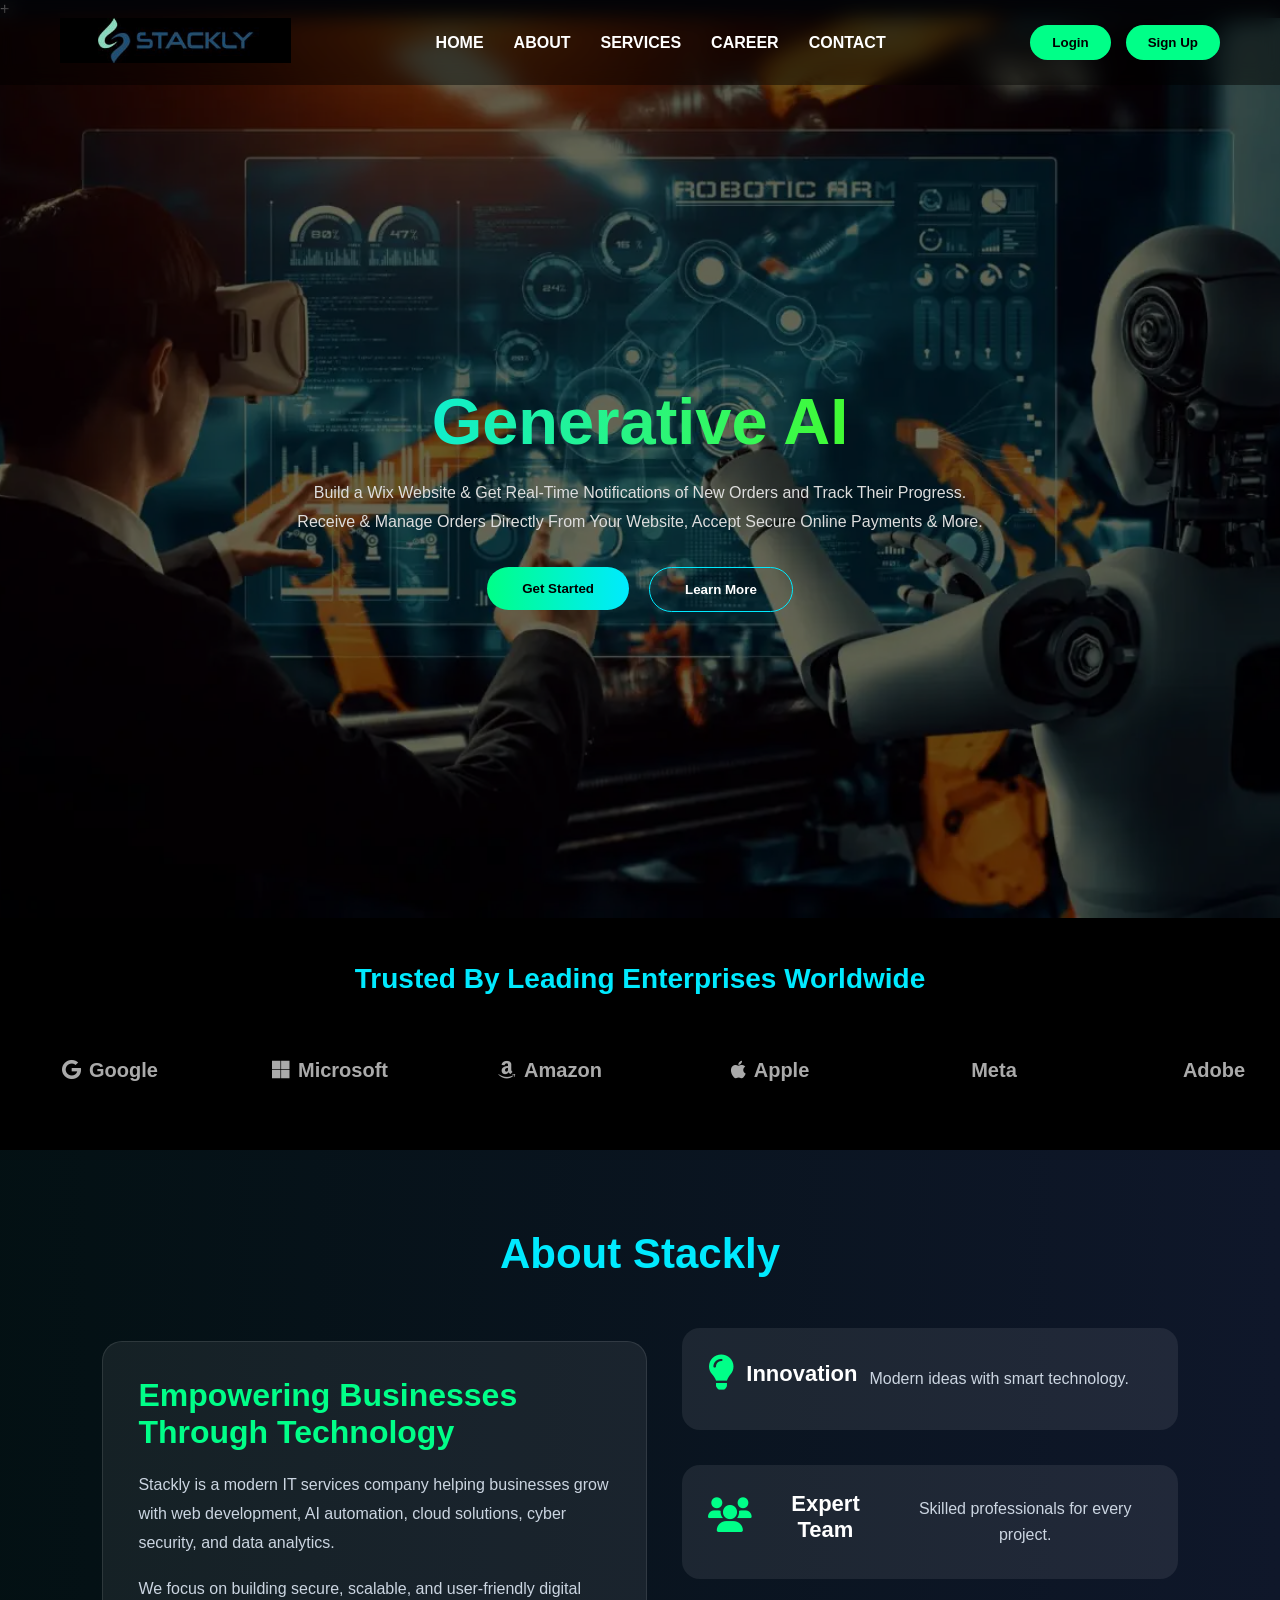
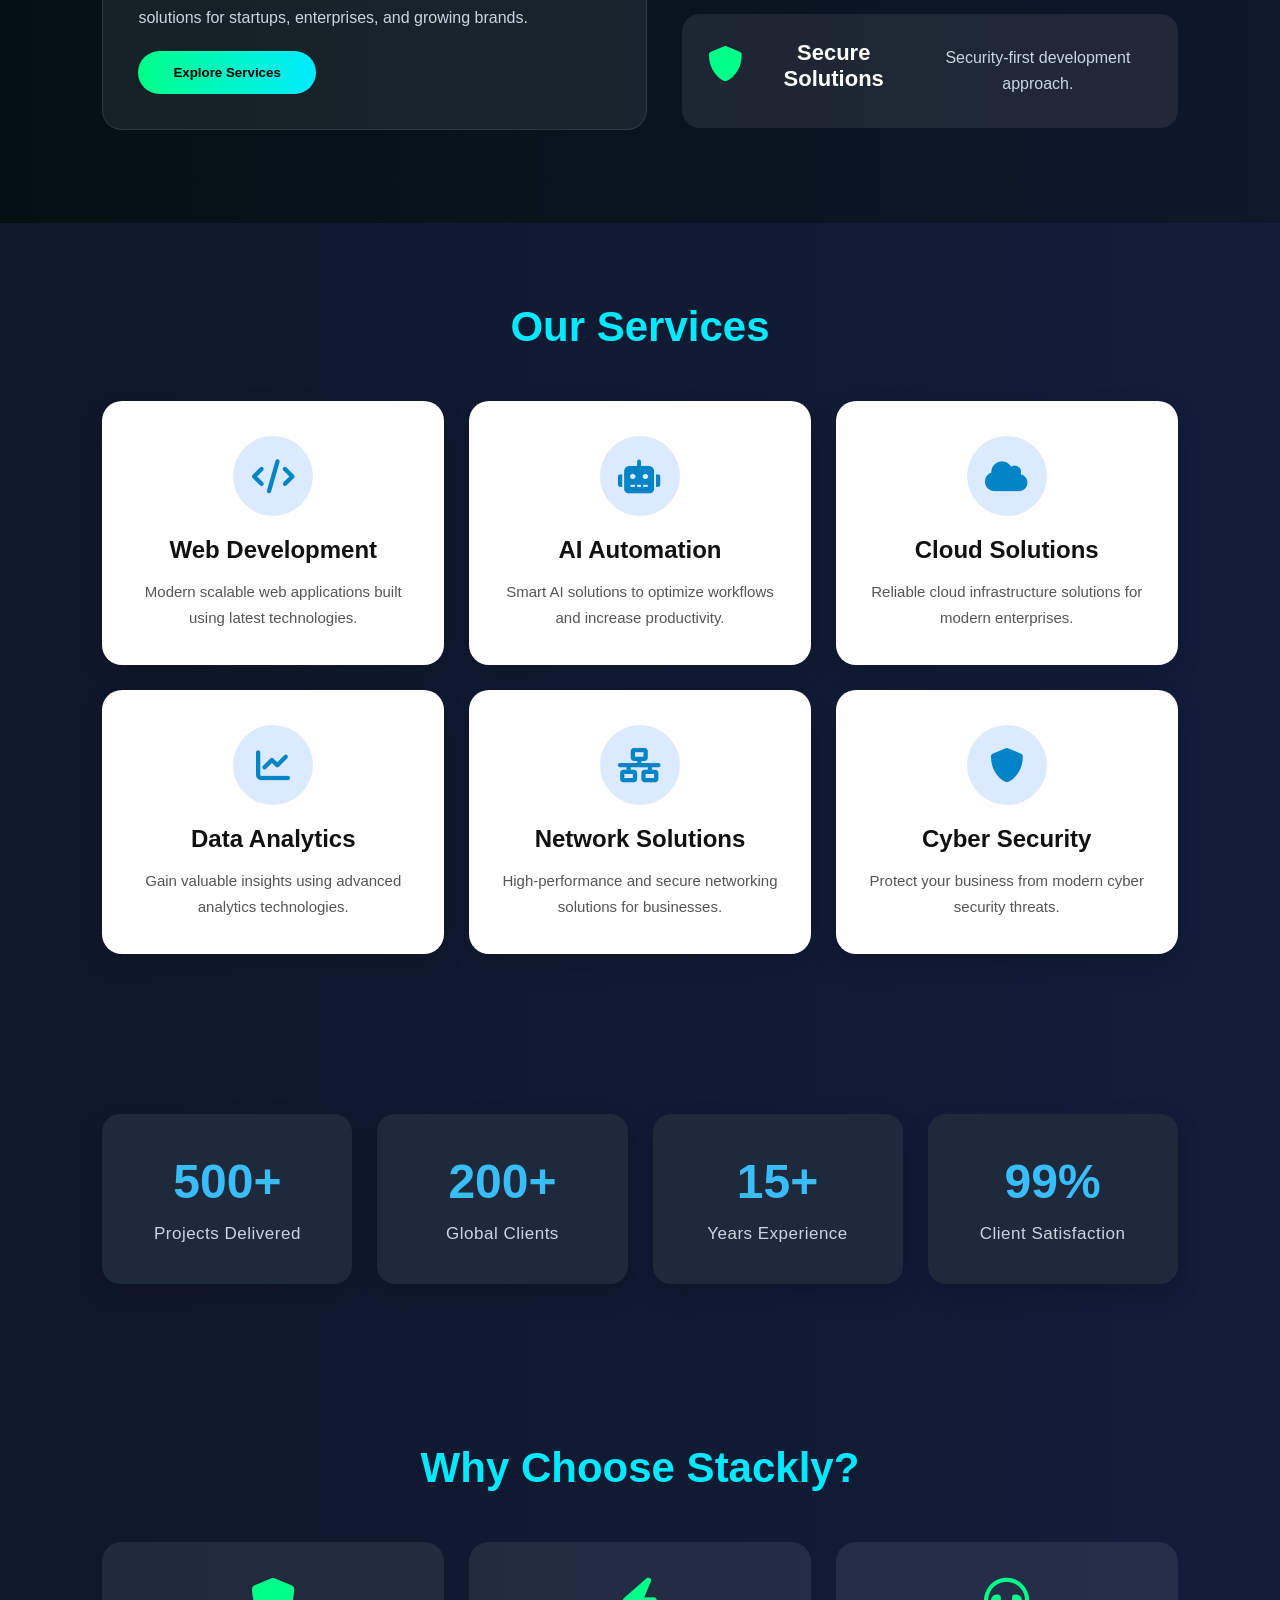
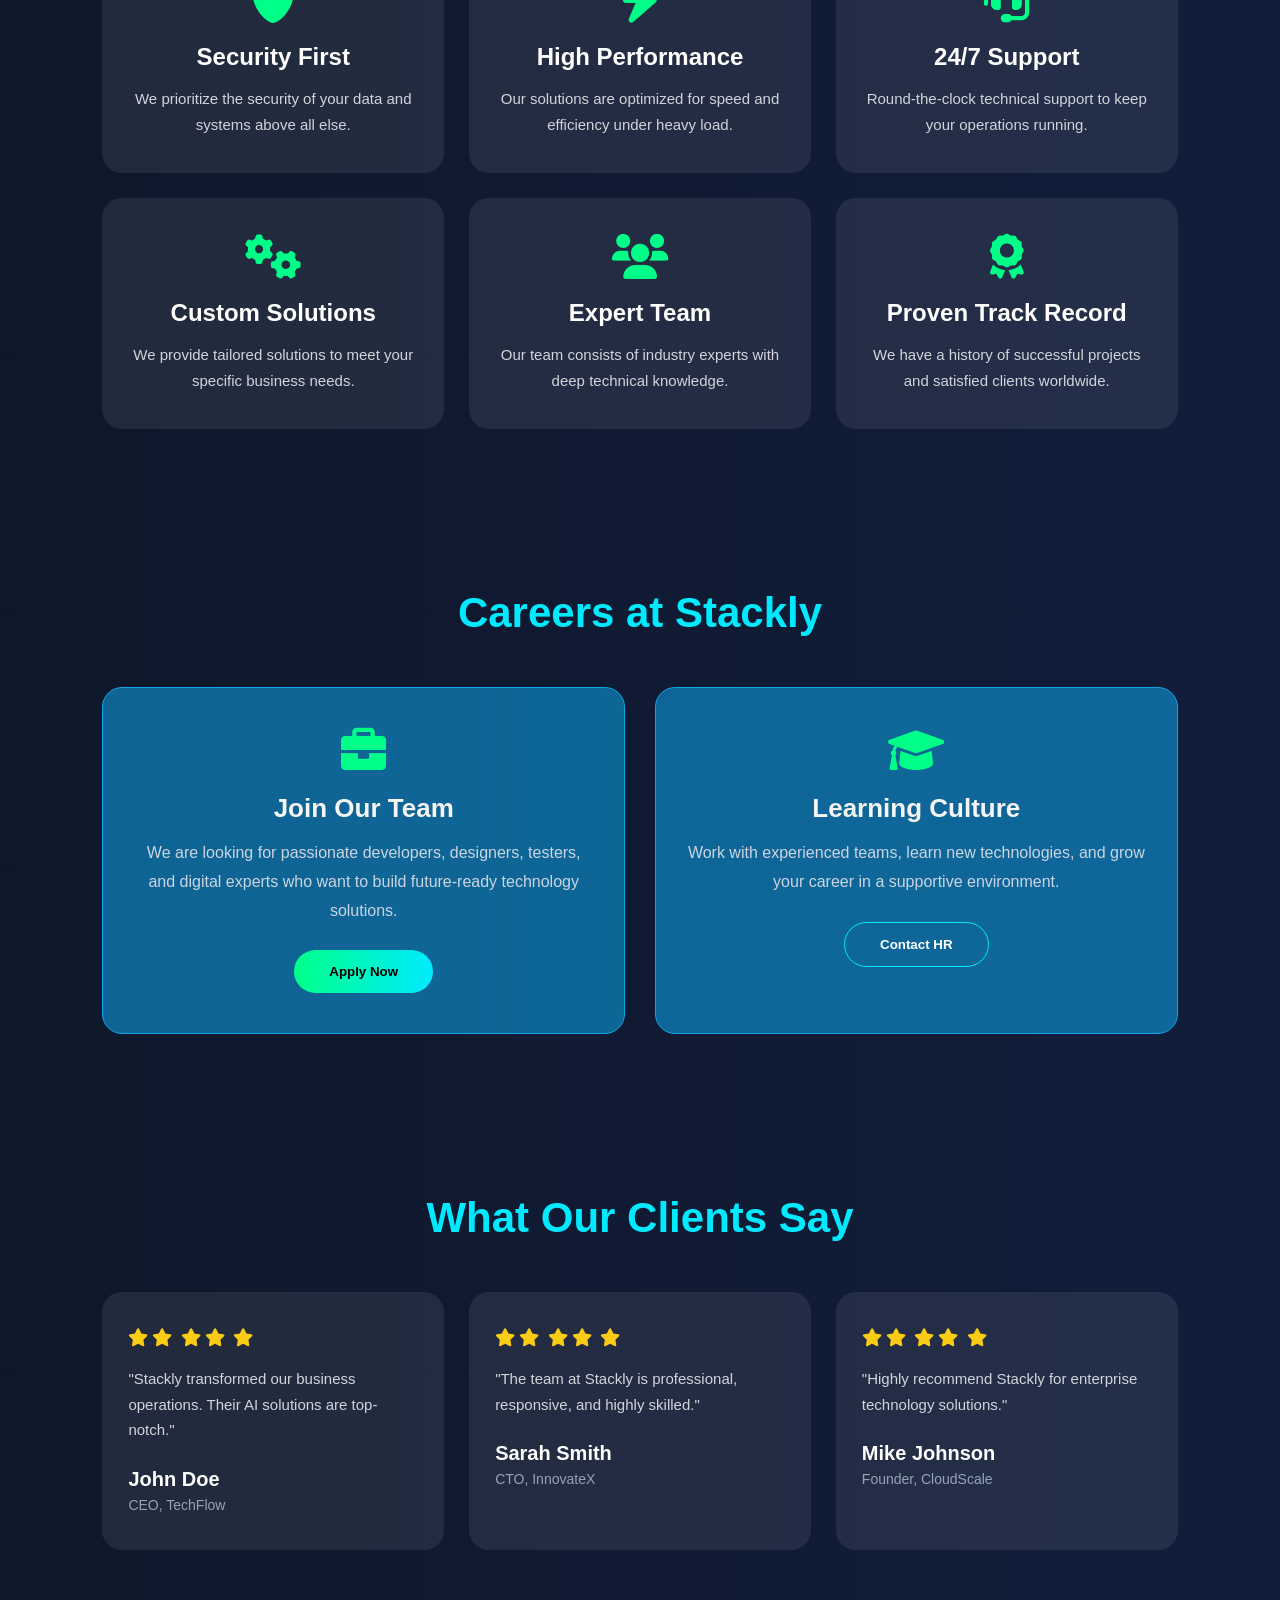
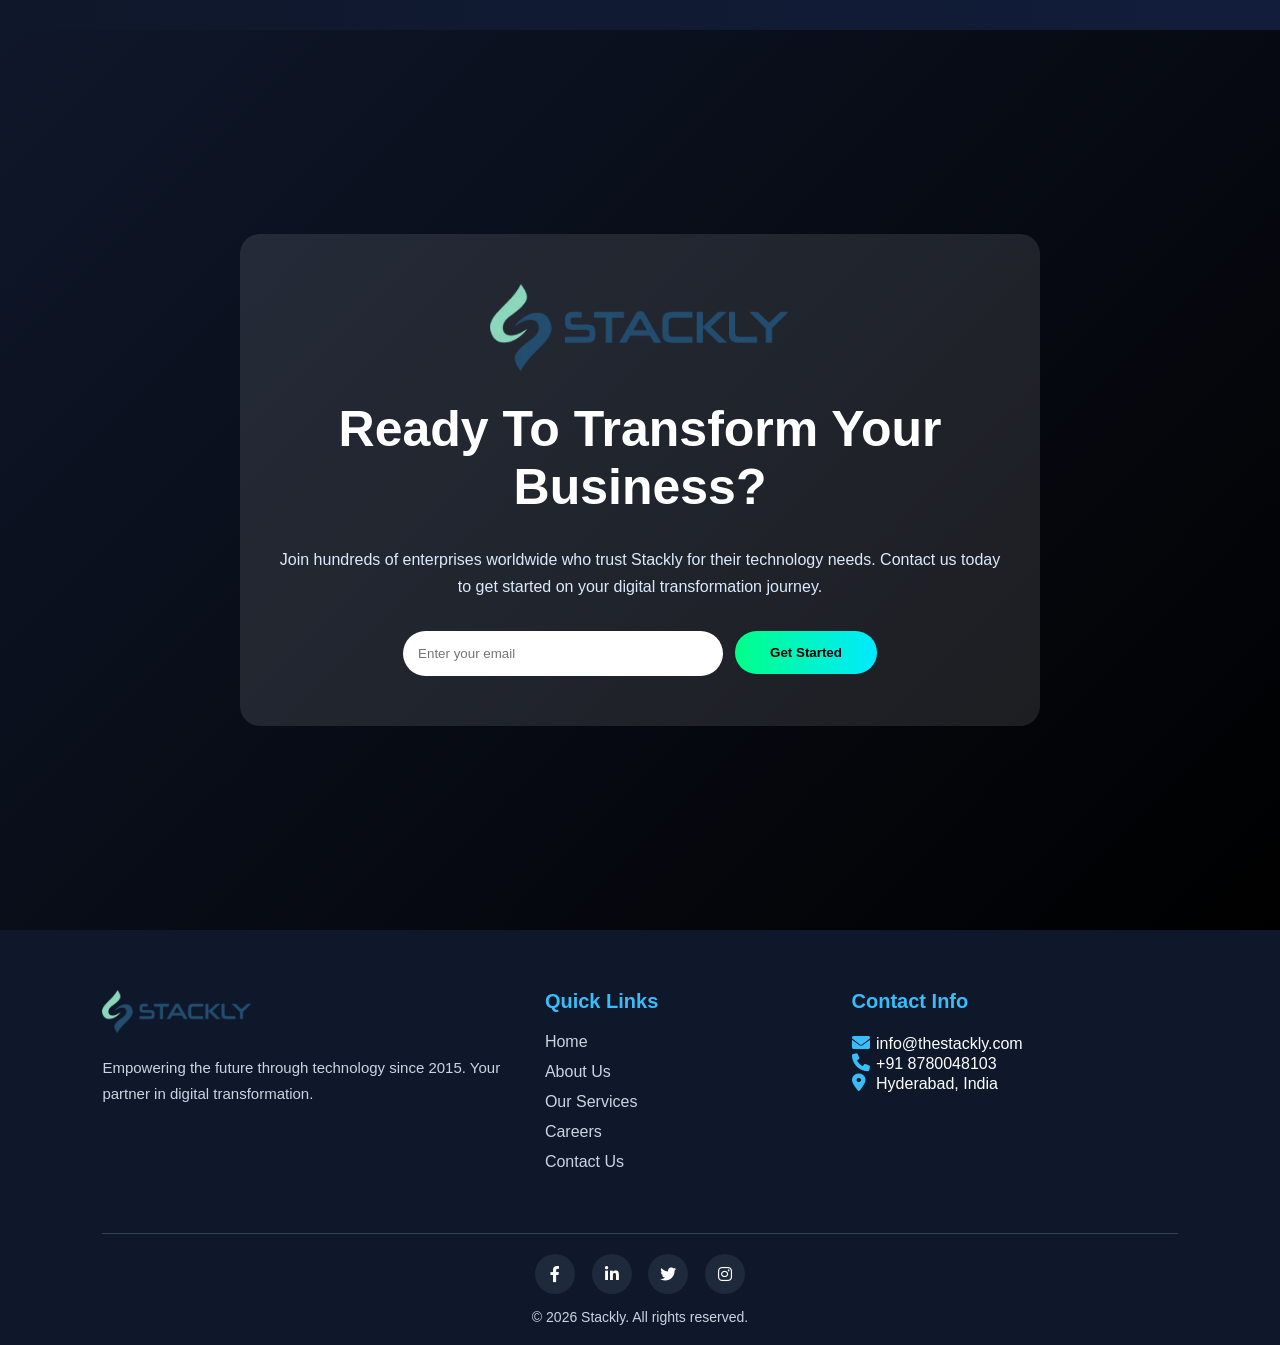
==== commit c0f96dc4: "Add files via upload" ====
--- a/index.html
+++ b/index.html
@@ -16,10 +16,10 @@
     <img src="img.1.jpg" alt="Stackly Logo" class="preloader-logo">
     <div class="loading-dots"><span></span><span></span><span></span></div>
   </div>
-</div>
+</div>+
 
 <header class="navbar">
-  <a href="#home" class="logo">
+  <a href="index.html" class="logo">
     <img src="img.1.jpg" alt="Stackly Logo">
   </a>
 
@@ -164,29 +164,40 @@
 </section>
 
 <section class="stats">
+
   <div class="stats-grid">
-    <div class="stat-item">
-      <div class="stat-value"><h2>500+</h2></div>
+
+    <a href="405.html" class="stat-item">
+      <div class="stat-value">
+        <h2 class="counter" data-target="500">500+</h2><span></span>
+      </div>
       <p>Projects Delivered</p>
-    </div>
-
-    <div class="stat-item">
-      <div class="stat-value"><h2>200+</h2></div>
+    </a>
+
+    <a href="405.html" class="stat-item">
+      <div class="stat-value">
+        <h2 class="counter" data-target="200">200+</h2><span></span>
+      </div>
       <p>Global Clients</p>
-    </div>
-
-    <div class="stat-item">
-      <div class="stat-value"><h2>15+</h2></div>
+    </a>
+
+    <a href="405.html" class="stat-item">
+      <div class="stat-value">
+        <h2 class="counter" data-target="15">15+</h2><span></span>
+      </div>
       <p>Years Experience</p>
-    </div>
-
-    <div class="stat-item">
-      <div class="stat-value"><h2>99%</h2></div>
+    </a>
+
+    <a href="405.html" class="stat-item">
+      <div class="stat-value">
+        <h2 class="counter" data-target="99">99%</h2><span></span>
+      </div>
       <p>Client Satisfaction</p>
-    </div>
-  </div>
-</section>
-
+    </a>
+
+  </div>
+
+</section>
 <section class="why-us">
   <h2 class="section-title">Why Choose Stackly?</h2>
 
@@ -365,10 +376,10 @@
 
   <div class="footer-bottom">
     <div class="social-media">
-      <a href="#contact"><i class="fab fa-facebook-f"></i></a>
-      <a href="#contact"><i class="fab fa-linkedin-in"></i></a>
-      <a href="#contact"><i class="fab fa-twitter"></i></a>
-      <a href="#contact"><i class="fab fa-instagram"></i></a>
+      <a href="405.html"><i class="fab fa-facebook-f"></i></a>
+      <a href="405.html"><i class="fab fa-linkedin-in"></i></a>
+      <a href="405.html"><i class="fab fa-twitter"></i></a>
+      <a href="405.html"><i class="fab fa-instagram"></i></a>
     </div>
 
     <p>&copy; 2026 Stackly. All rights reserved.</p>
--- a/index.css
+++ b/index.css
@@ -300,10 +300,37 @@
 }
 
 /* ABOUT */
+/* ALL PAGES COMMON HOVER EFFECT */
+
+.about-text,
+.about-card,
+.card,
+.feature-card,
+.testimonial-card,
+.career-box,
+.stat-item{
+  transition:0.4s ease;
+  cursor:pointer;
+}
+
+/* SINGLE SHADOW EFFECT */
+
+.about-text:hover,
+.about-card:hover,
+.card:hover,
+.feature-card:hover,
+.testimonial-card:hover,
+.career-box:hover,
+.stat-item:hover{
+  transform:translateY(-8px);
+  box-shadow:0 10px 25px rgba(0,234,255,0.25);
+}
+
+/* ABOUT SECTION */
 
 .about-section{
   padding:80px 8%;
-  background:linear-gradient(to right,#020617,#0f172a);
+  background:linear-gradient(to right,hsla(183, 84%, 5%, 0.616),#0f172a);
 }
 
 .about-container{
@@ -313,6 +340,8 @@
   align-items:center;
 }
 
+/* ABOUT TEXT */
+
 .about-text{
   background:rgba(255,255,255,0.07);
   padding:35px;
@@ -332,6 +361,8 @@
   margin-bottom:18px;
 }
 
+/* ABOUT CARDS */
+
 .about-cards{
   display:grid;
   gap:20px;
@@ -342,12 +373,12 @@
   padding:25px;
   border-radius:18px;
   border:1px solid transparent;
-  transition:0.3s ease;
+  text-align:center;
 }
 
 .about-card:hover{
+  background:linear-gradient(135deg,#0284c7,#0ea5e9);
   border-color:#00eaff;
-  transform:translateY(-6px);
 }
 
 .about-card i{
@@ -359,6 +390,7 @@
 .about-card h4{
   font-size:22px;
   margin-bottom:10px;
+  color:#ffffff;
 }
 
 .about-card p{
@@ -366,6 +398,11 @@
   line-height:1.6;
 }
 
+.about-card:hover i,
+.about-card:hover h4,
+.about-card:hover p{
+  color:#ffffff;
+}
 /* SERVICES */
 
 .services{
@@ -431,32 +468,81 @@
 }
 
 /* STATS */
-
 .stats{
-  padding:70px 8%;
-  background:#020617;
+  padding:80px 8%;
+  background:linear-gradient(to right,#0f172a,#111d3b);
 }
 
 .stats-grid{
   display:grid;
   grid-template-columns:repeat(4,1fr);
-  gap:30px;
+  gap:25px;
+}
+
+.stat-item{
+  background:#1e293b;
+  padding:40px 20px;
+  border-radius:18px;
   text-align:center;
-}
-
-.stat-item{
-  background:rgba(255,255,255,0.08);
-  padding:35px 20px;
-  border-radius:18px;
+  text-decoration:none;
+  transition:0.4s ease;
+  box-shadow:0 10px 25px rgba(0,0,0,0.2);
+}
+
+.stat-item:hover{
+  transform:translateY(-10px);
+  background:linear-gradient(135deg,#0284c7,#0ea5e9);
 }
 
 .stat-value{
-  font-size:38px;
-  color:#00ff26d0;
+  margin-bottom:15px;
+}
+
+.stat-value h2{
+  font-size:48px;
+  color:#38bdf8;
+  font-weight:700;
 }
 
 .stat-item p{
   color:#cbd5e1;
+  font-size:17px;
+  letter-spacing:0.5px;
+}
+
+.stat-item:hover h2,
+.stat-item:hover p{
+  color:#ffffff;
+}
+
+/* Tablet Responsive */
+@media(max-width:992px){
+
+  .stats-grid{
+    grid-template-columns:repeat(2,1fr);
+  }
+
+}
+
+/* Mobile Responsive */
+@media(max-width:768px){
+
+  .stats{
+    padding:60px 5%;
+  }
+
+  .stats-grid{
+    grid-template-columns:1fr;
+  }
+
+  .stat-value h2{
+    font-size:38px;
+  }
+
+  .stat-item{
+    padding:35px 20px;
+  }
+
 }
 
 /* WHY US */
@@ -509,8 +595,8 @@
 /* CAREER */
 
 .career-section{
-  padding:80px 8%;
-  background:#020617;
+   padding:80px 8%;
+  background:linear-gradient(to right,#0f172a,#111d3b);
 }
 
 .career-container{
@@ -520,11 +606,11 @@
 }
 
 .career-box{
-  background:rgba(255,255,255,0.08);
+  background:#0ea4e98d;
   padding:40px 30px;
   border-radius:20px;
   text-align:center;
-  border:1px solid rgba(255,255,255,0.1);
+  border:1px solid #0ea5e9;
 }
 
 .career-box i{
@@ -536,7 +622,7 @@
 .career-box h3{
   font-size:26px;
   margin-bottom:15px;
-  color:#00eaff;
+  color:whitesmoke;
 }
 
 .career-box p{
@@ -548,10 +634,9 @@
 /* TESTIMONIALS */
 
 .testimonials{
-  padding:80px 8%;
-  background:linear-gradient(to right,#020617,#0f172a);
-}
-
+   padding:80px 8%;
+  background:linear-gradient(to right,#0f172a,#111d3b);
+}
 .testimonial-card{
   background:rgba(255,255,255,0.08);
   padding:35px 25px;
@@ -704,7 +789,8 @@
   padding-left:6px;
 }
 
-.contact-item{
+
+.about-card{
   display:flex;
   align-items:center;
   gap:12px;
@@ -1045,4 +1131,4 @@
   .nav-btns{
     gap:3px;
   }
-}+}
